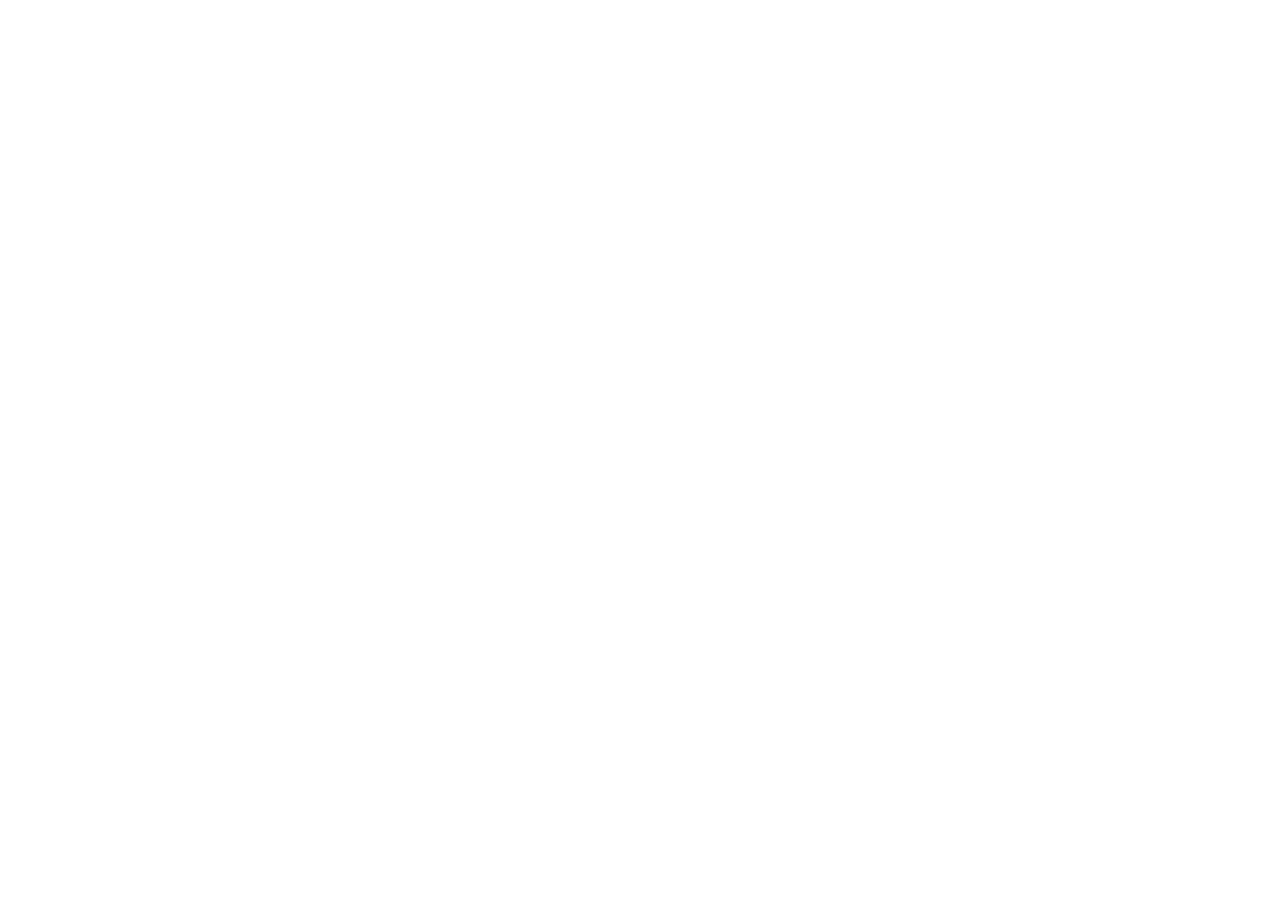
==== index.html @ a67eccd9 "Rename untitled.html to index.html" ====
<!DOCTYPE html>
<html lang="en">
<head>
  <meta charset="UTF-8">
  <meta name="viewport" content="width=device-width, initial-scale=1.0, maximum-scale=1.0, user-scalable=no">
  <title>Document</title>
  <style>
    #box{
      position: relative;
      width: 300px;
      margin: 0 auto;
    }

    #face{
      background-image: url("../素材/images/face.png");
      background-size: cover;
      width: 190px;
      height: 200px;
      position: absolute;
    }

    #eyeLeft{
    background-image: url("../素材/images/eyeleft.png");
    background-size: cover;
    width: 41px;
    height: 42px;
    position: absolute;
    top: 90px;
    left: 100px;
    margin-left: -46px;
    margin-top: -51px;
    }

    #eyeRight{
    background-image: url("../素材/images/eyeright.png");
    background-size: cover;
    width: 41px;
    height: 42px;
    position: absolute;
    top: 90px;
    left: 190px;
    margin-left: -58px;
    margin-top: -50px;
    }

    #glass{
    background-image: url("../素材/images/glass.png");
    background-size: cover;
    width: 200px;
    height: 168px;
    position: absolute;
    margin-top: 20px;
    margin-left: -7px;
    }
  </style>
</head>
<body>
  <div id="box">
	<div id="face"></div>
    <div id="glass"></div>
	<div id="eyeLeft"></div>
    <div id="eyeRight"></div>
    <div id="log"></div>
  </div>
<script>
var eyeLeftPosition = {
  start: [70, 78],
  end: [100, 110]
};

var eyeRightPosition = {
  start: [150, 78],
  end: [190, 110]
};

var eyeLeftCenterPosition = {
  x: (eyeLeftPosition.end[0] - eyeLeftPosition.start[0]) / 2 + eyeLeftPosition.start[0],
  y: (eyeLeftPosition.end[1] - eyeLeftPosition.start[1]) / 2 + eyeLeftPosition.start[1]
};

var eyeRightCenterPosition = {
  x: (eyeRightPosition.end[0] - eyeRightPosition.start[0]) / 2 + eyeRightPosition.start[0],
  y: (eyeRightPosition.end[1] - eyeRightPosition.start[1]) / 2 + eyeRightPosition.start[1]
};

var r = 20;

var eyeLeft = document.querySelector('#eyeLeft');
var eyeRight = document.querySelector('#eyeRight');

if (window.DeviceOrientationEvent) {

  window.addEventListener('deviceorientation', function (event) {

    let {alpha, beta, gamma} = event;

    eyeLeft.style.left = eyeLeftCenterPosition.x + gamma / 90 * r + 'px';
    eyeRight.style.left = eyeRightCenterPosition.x + gamma / 90 * r + 'px';
    eyeLeft.style.top = eyeRight.style.top 
                      = eyeLeftCenterPosition.y + beta / 180 * r + 'px';

    eyeRight.style.transform = eyeLeft.style.transform 
                         = eyeRight.style.WebkitTransform 
                         = eyeLeft.style.WebkitTransform 
                         = 'rotate(' + beta + 'deg)';
  }, false);
} else {
  document.querySelector('body').innerHTML = '浏览器不支持DeviceOrientationEvent';
}
</script>
</body>
</html>
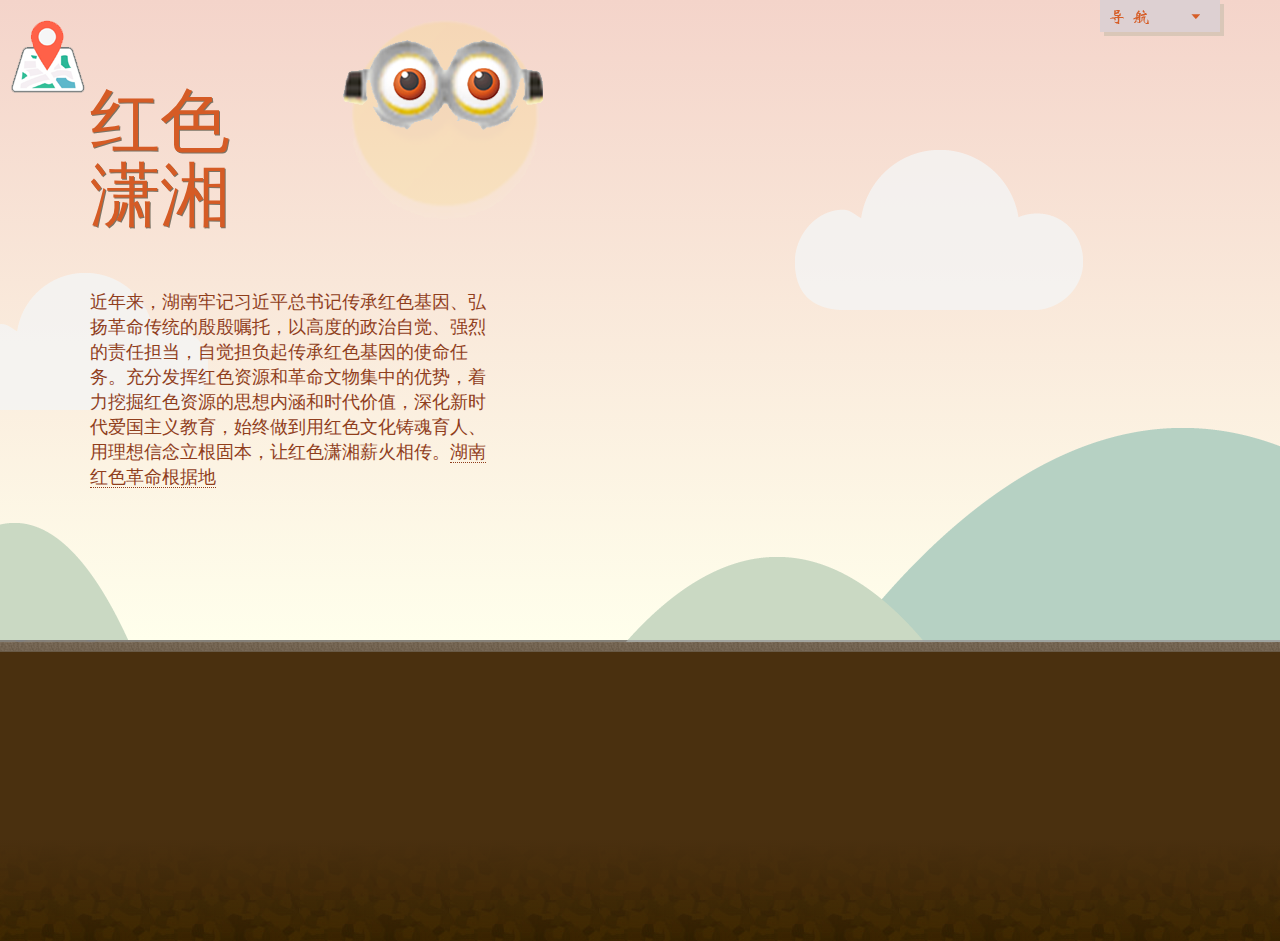
==== commit 8bfac13d: "Upload" ====
--- a/index.html
+++ b/index.html
@@ -1,112 +1,1279 @@
-<!DOCTYPE html>
-<html lang="en">
-<head>
-  <meta charset="UTF-8">
-  <meta name="viewport" content="width=device-width, initial-scale=1.0, maximum-scale=1.0, user-scalable=no">
-  <title>Document</title>
-  <style>
-    #box{
-      position: relative;
-      width: 300px;
-      margin: 0 auto;
-    }
-
-    #face{
-      background-image: url("../素材/images/face.png");
-      background-size: cover;
-      width: 190px;
-      height: 200px;
-      position: absolute;
-    }
-
-    #eyeLeft{
-    background-image: url("../素材/images/eyeleft.png");
-    background-size: cover;
-    width: 41px;
-    height: 42px;
-    position: absolute;
-    top: 90px;
-    left: 100px;
-    margin-left: -46px;
-    margin-top: -51px;
-    }
-
-    #eyeRight{
-    background-image: url("../素材/images/eyeright.png");
-    background-size: cover;
-    width: 41px;
-    height: 42px;
-    position: absolute;
-    top: 90px;
-    left: 190px;
-    margin-left: -58px;
-    margin-top: -50px;
-    }
-
-    #glass{
-    background-image: url("../素材/images/glass.png");
-    background-size: cover;
-    width: 200px;
-    height: 168px;
-    position: absolute;
-    margin-top: 20px;
-    margin-left: -7px;
-    }
-  </style>
-</head>
-<body>
-  <div id="box">
-	<div id="face"></div>
-    <div id="glass"></div>
-	<div id="eyeLeft"></div>
-    <div id="eyeRight"></div>
-    <div id="log"></div>
-  </div>
-<script>
-var eyeLeftPosition = {
-  start: [70, 78],
-  end: [100, 110]
-};
-
-var eyeRightPosition = {
-  start: [150, 78],
-  end: [190, 110]
-};
-
-var eyeLeftCenterPosition = {
-  x: (eyeLeftPosition.end[0] - eyeLeftPosition.start[0]) / 2 + eyeLeftPosition.start[0],
-  y: (eyeLeftPosition.end[1] - eyeLeftPosition.start[1]) / 2 + eyeLeftPosition.start[1]
-};
-
-var eyeRightCenterPosition = {
-  x: (eyeRightPosition.end[0] - eyeRightPosition.start[0]) / 2 + eyeRightPosition.start[0],
-  y: (eyeRightPosition.end[1] - eyeRightPosition.start[1]) / 2 + eyeRightPosition.start[1]
-};
-
-var r = 20;
-
-var eyeLeft = document.querySelector('#eyeLeft');
-var eyeRight = document.querySelector('#eyeRight');
-
-if (window.DeviceOrientationEvent) {
-
-  window.addEventListener('deviceorientation', function (event) {
-
-    let {alpha, beta, gamma} = event;
-
-    eyeLeft.style.left = eyeLeftCenterPosition.x + gamma / 90 * r + 'px';
-    eyeRight.style.left = eyeRightCenterPosition.x + gamma / 90 * r + 'px';
-    eyeLeft.style.top = eyeRight.style.top 
-                      = eyeLeftCenterPosition.y + beta / 180 * r + 'px';
-
-    eyeRight.style.transform = eyeLeft.style.transform 
-                         = eyeRight.style.WebkitTransform 
-                         = eyeLeft.style.WebkitTransform 
-                         = 'rotate(' + beta + 'deg)';
-  }, false);
-} else {
-  document.querySelector('body').innerHTML = '浏览器不支持DeviceOrientationEvent';
-}
-</script>
-</body>
-</html>
+<!DOCTYPE html>
+<!--[if lt IE 7]><html lang="en" class="ie6 ie" xmlns="http://www.w3.org/1999/xhtml"><![endif]--> 
+<!--[if IE 7]>   <html lang="en" class="ie7 ie" xmlns="http://www.w3.org/1999/xhtml"><![endif]--> 
+<!--[if IE 8]>   <html lang="en" class="ie8 ie" xmlns="http://www.w3.org/1999/xhtml"><![endif]--> 
+<!--[if IE 9]>   <html lang="en" class="ie9 ie" xmlns="http://www.w3.org/1999/xhtml"><![endif]-->
+<html lang="en">
+
+<!-- //////////////////////////////////////////////////////////////////////////////////////////////////// -->
+
+<!-- ********** BEGIN - HEAD **************************************************************************** -->
+
+<!-- //////////////////////////////////////////////////////////////////////////////////////////////////// -->
+
+<head>
+<meta charset="utf-8" />
+
+<!-- ////////////////////////////////////////////////// -->
+
+<!-- ********** BEGIN - GLOBALS *********************** -->
+
+<!-- ////////////////////////////////////////////////// -->
+
+<!--
+ 
+     http://www.hyperakt.com
+               
+-->
+
+<!-- ////////////////////////////////////////////////// -->
+
+<!-- ********** END - GLOBALS ************************* -->
+
+<!-- ////////////////////////////////////////////////// -->
+
+<!-- ////////////////////////////////////////////////// -->
+
+<!-- ********** BEGIN - META/LINKS ******************** -->
+
+<!-- ////////////////////////////////////////////////// -->
+
+<title>魅力潇湘行</title>
+<meta name="Author" content="Collaborative Fund" />
+<meta name="viewport" content="width=device-width,inital-scale=1.0，height=device-height"/>
+<meta name="description" content="Car sharing is on the rise! Explore this why access is better than ownership." />
+<meta name="keywords" content="car sharing, collaborative consumption, zipcar, igo cars, citycarshare, social, sustainable, transportation, community, car ownership" />
+	 
+<meta property="og:title" content="The Future of Car Sharing" />
+<meta property="og:site_name" content="car sharing, collaborative consumption, zipcar, igo cars, citycarshare, social, sustainable, transportation, community, car ownership" />
+<meta property="og:description" content="Car sharing is on the rise! Explore this why access is better than ownership." />
+<meta property="og:url" content="http://futureofcarsharing.com/" />
+<meta property="og:type" content="website" />
+<meta property="og:image" content="/_media/images/id/facebook.jpg" />
+
+<!-- /// BEGIN - ICON/RSS /// -->
+
+<link rel="icon" type="image/x-icon" href="/_media/images/id/favicon.ico" />
+<link rel="shortcut icon" type="image/x-icon" href="/_media/images/id/favicon.ico" />
+<link rel="apple-touch-icon" href="/_media/images/id/apple-touch-icon-iphone.png" />
+<link rel="apple-touch-icon" sizes="72x72" href="/_media/images/id/apple-touch-icon-ipad.png" />
+<link rel="apple-touch-icon" sizes="114x114" href="/_media/images/id/apple-touch-icon-iphone4.png" />
+
+<!-- /// END - ICON/RSS /// -->
+
+<!-- /// BEGIN - CSS /// -->
+
+<link rel="stylesheet" type="text/css" href="../Css/reset.css" /> 
+<link rel="stylesheet" type="text/css" href="../Css/main.css"/>
+<link rel="stylesheet" type="text/css" href="../Css/flag-rollvers.css" />
+<link rel="stylesheet" type="text/css" href="../Css/share-draw.css" />
+<link rel="stylesheet" type="text/css" href="../Css/modal.css" />
+	
+
+<!-- /// END - CSS /// -->
+
+<!-- /// BEGIN - JS /// -->
+
+<script type="text/javascript" src="../Js/tsf1lzw.js"></script>
+<script type="text/javascript">try{Typekit.load();}catch(e){}</script>
+<script type="text/javascript" src="../Js/modernizr-2.0.4.js"></script>
+<script type="text/javascript" src="../Js/jquery.min.js"></script>
+<script type="text/javascript" src="../Js/jquery-animate-css-rotate-scale.js"></script>
+<script type="text/javascript" src="../Js/jquery-css-transform.js"></script>
+<script type="text/javascript" src="../Js/jquery.timers-1.1.2.js"></script>
+<script type="text/javascript" src="../Js/animations.js"></script>
+<script type="text/javascript" src="../Js/flag-rollovers.js"></script>
+<script type="text/javascript" src="../Js/share-draw.js"></script>
+<script type="text/javascript" src="../Js/share-fade.js"></script>
+<script type="text/javascript" src="../Js/modal.js"></script>
+<!-- /// END - JS /// -->
+
+<!-- ////////////////////////////////////////////////// -->
+
+<!-- ********** END - META/LINKS ********************** -->
+
+<!-- ////////////////////////////////////////////////// -->
+
+<!-- ////////////////////////////////////////////////// -->
+
+<!-- ********** BEGIN - FUNCTIONS ********************* -->
+
+<!-- ////////////////////////////////////////////////// -->
+
+<!-- /// BEGIN - PRELOAD  /// -->
+
+<script type="text/javascript">
+$(document).ready(function() {	
+    $('#loading-wrapper').show();
+    $('#wrapper').hide();
+	onload = function() {		
+        $('#loading-wrapper').hide();
+        $('#wrapper').fadeIn(800);
+    }
+});
+</script>
+
+<!-- /// END - PRELOAD  /// -->
+
+<!-- /// BEGIN - GOOGLE + BTN / ANALYTICS /// -->
+
+
+<!-- /// END - GOOGLE + BTN / ANALYTICS /// -->
+
+<!-- /// BEGIN - TWITTER SHARE BTN  /// -->
+
+<!--<script type="text/javascript" src="//platform.twitter.com/widgets.js"></script>-->
+
+<!-- /// END - TWITTER SHARE BTN  /// -->
+
+<!-- ////////////////////////////////////////////////// -->
+
+<!-- ********** END - FUNCTIONS *********************** -->
+
+<!-- ////////////////////////////////////////////////// --> 
+
+</head>
+
+<!-- //////////////////////////////////////////////////////////////////////////////////////////////////// -->
+
+<!-- ********** END - HEAD ****************************************************************************** -->
+
+<!-- //////////////////////////////////////////////////////////////////////////////////////////////////// -->
+
+<!-- //////////////////////////////////////////////////////////////////////////////////////////////////// -->
+
+<!-- ********** BEGIN - BODY **************************************************************************** -->
+
+<!-- //////////////////////////////////////////////////////////////////////////////////////////////////// -->
+
+<body>
+
+<!-- ////////////////////////////////////////////////// -->
+
+<!-- ********** BEGIN - PRELOADER ********************* -->
+
+<!-- ////////////////////////////////////////////////// -->
+
+<div id="loading-wrapper">
+    <div id="loading">&nbsp;</div>
+</div>
+
+<!-- ////////////////////////////////////////////////// -->
+
+<!-- ********** END - PRELOADER *********************** -->
+
+<!-- ////////////////////////////////////////////////// -->
+
+<!-- ////////////////////////////////////////////////// -->
+
+<!-- ********** BEGIN - MODALS ************************ -->
+
+<!-- ////////////////////////////////////////////////// -->
+
+<div class="onionskin"></div>
+
+<!-- /// BEGIN - ONE MODAL /// -->
+<div class="modal" style="width:640px;" id="one_modal">
+    <div class="close_modal"></div>
+    <h1><!--King Kong Volkswagen Commercial animated by David Allen--></h1>
+    <div class="video-border">
+        <object style="height: 370px; width: 630px"><param name="movie" value="http://www.youtube.com/v/ClCad9F8U3U?version=3&showinfo=0&rel=1"><param name="allowFullScreen" value="true"><param name="allowScriptAccess" value="always"><!--<embed src="http://www.youtube.com/v/ClCad9F8U3U?version=3&showinfo=0&rel=1" type="application/x-shockwave-flash" allowfullscreen="true" allowScriptAccess="always" width="630" height="370">--></object>
+    </div>             
+</div> 
+<!-- /// END - ONE MODAL /// -->
+
+<!-- /// BEGIN - TWO MODAL /// -->
+<div class="modal" style="width:640px;" id="two_modal">
+    <div class="close_modal"></div>
+    <h1><!--Lightning McQueen vs For The Birds--></h1>
+    <div class="video-border">
+        <object style="height: 390px; width: 640px"><param name="movie" value="http://www.youtube.com/v/T_4elN_DX7I?version=3&showinfo=0&rel=1"><param name="allowFullScreen" value="true"><param name="allowScriptAccess" value="always"><!--<embed src="http://www.youtube.com/v/ClCad9F8U3U?version=3&showinfo=0&rel=1" type="application/x-shockwave-flash" allowfullscreen="true" allowScriptAccess="always" width="630" height="370">--></object>
+    </div>             
+</div> 
+<!-- /// END - TWO MODAL /// -->
+
+<!-- /// BEGIN - THREE MODAL /// -->
+<div class="modal" style="width:640px;" id="three_modal">
+    <div class="close_modal"></div>
+    <h1><!--Kangaroo Invades A Race Track--></h1>
+    <div class="video-border">
+        <object style="height: 390px; width: 630px"><param name="movie" value="http://www.youtube.com/v/nsBL51yj7ys?version=3&showinfo=0&rel=1"><param name="allowFullScreen" value="true"><param name="allowScriptAccess" value="always"><!--<embed src="http://www.youtube.com/v/ClCad9F8U3U?version=3&showinfo=0&rel=1" type="application/x-shockwave-flash" allowfullscreen="true" allowScriptAccess="always" width="630" height="370">--></object>   
+    </div>             
+</div> 
+<!-- /// END - THREE MODAL /// --> 
+
+<!-- /// BEGIN - FOUR MODAL /// -->
+<div class="modal" style="width:640px;" id="four_modal">
+    <div class="close_modal"></div>
+    <h1><!--The Best Surfing Cars in California--></h1>
+    <div class="video-border">
+        <object style="height: 390px; width: 630px"><param name="movie" value="http://www.youtube.com/v/eshSIiUjCjE?version=3&showinfo=0&rel=1"><param name="allowFullScreen" value="true"><param name="allowScriptAccess" value="always"><!--<embed src="http://www.youtube.com/v/ClCad9F8U3U?version=3&showinfo=0&rel=1" type="application/x-shockwave-flash" allowfullscreen="true" allowScriptAccess="always" width="630" height="370">--></object>   
+    </div>             
+</div> 
+<!-- /// END - FOUR MODAL /// --> 
+
+<!-- ////////////////////////////////////////////////// -->
+
+<!-- ********** END - MODALS ************************ -->
+
+<!-- ////////////////////////////////////////////////// -->
+
+<!-- ////////////////////////////////////////////////// -->
+
+<!-- ********** BEGIN - WRAPPER *********************** -->
+
+<!-- ////////////////////////////////////////////////// -->
+
+<div id="wrapper" class="content-style">
+    <!-- /// BEGIN - TOP /// -->
+    <div id="top-panel">
+        <!-- /// SHARE BTNS /// -->
+        <div id="share-btns">
+            <!-- /// SHARE TAB /// -->
+            <ul id="share_points">
+                <li id="share_point_1"></li>
+            </ul>              
+            <!-- /// SHARE DRAW /// -->                        
+            <ul id="share_data">             
+                <li id="share_data_1">
+                    <div class="btn-wrapper">
+                        <div class="g-plusone" data-size="medium" data-width="120" data-href="http://futureofcarsharing.com/"></div>
+                    </div>
+                    <div class="btn-wrapper-center">
+                        <iframe src="//www.facebook.com/plugins/like.php?href=http%3A%2F%2Ffutureofcarsharing.com%2F&amp;send=false&amp;layout=button_count&amp;width=80&amp;show_faces=false&amp;action=like&amp;colorscheme=light&amp;font&amp;height=21" scrolling="no" frameborder="1" style="border:none; overflow:hidden; width:80px; height:21px;" allowTransparency="true"></iframe>
+                    </div>
+                    <div class="btn-wrapper">
+                        <a href="../素材/插件/html5-canvas-china-map/3D.html" class="twitter-share-button" data-text="Here's why #carsharing is the way forward. #infographic #collcons by @hyperakt &amp; @collabfund -" data-count="horizontal" data-related="hyperakt:Let's Inform &amp; Inspire">地图</a>
+                    </div>               
+                </li>
+            </ul>
+        </div> 
+        <!-- /// TEXT BLOCKS /// -->  
+        <div id="text-block-1">
+            <h1>红色<br />潇湘</h1>
+        </div>
+        <div id="text-block-2">
+            <p>近年来，湖南牢记习近平总书记传承红色基因、弘扬革命传统的殷殷嘱托，以高度的政治自觉、强烈的责任担当，自觉担负起传承红色基因的使命任务。充分发挥红色资源和革命文物集中的优势，着力挖掘红色资源的思想内涵和时代价值，深化新时代爱国主义教育，始终做到用红色文化铸魂育人、用理想信念立根固本，让红色潇湘薪火相传。<a href="../Link/红色基地.html" id="collaborative-consumption-link" target="_blank">湖南红色革命根据地</a> </p>
+        </div>
+        <div id="text-block-3">
+            <h2>2019,全省红色旅游区<br /><span style="padding-left:40px;">接待旅客人数多达</span></h2>
+        </div>
+        <div id="text-block-4">
+            <h3>1.4亿人次</h3>
+        </div>
+        <div id="text-block-5">
+            <p style="color:#60808C;">(带动红色旅游直接就业25万人，间接就业80万人。)</p>            
+        </div>
+        <div id="text-block-6" style="text-align:center;">
+            <h2>每逢<br />节假日</h2>
+        </div>
+        <div id="text-block-7" style="text-align:center;">
+            <h3 style="font-size:80px;">千万</h3>
+        </div>
+        <div id="text-block-8" style="text-align:center;">
+            <h2>车辆行驶<br />在湖南高速</h2>
+        </div>
+        <div id="text-block-9" style="text-align:center;">
+            <h2>红色旅游增加收入同比上升</h2>
+        </div>
+        <div id="text-block-10" style="text-align:center;">
+            <h3 style="font-size:80px;">16.74%</h3>
+        </div>
+        <div id="text-block-11" style="text-align:center;">
+            <h2>较2020年相比</h2>
+        </div> 
+        <!-- /// SOURCE BLOCKS UPPER /// 
+        <div id="sources-block-1" class="sources-text">
+            <p>Source: <a class="sourceOne-link">湖南 &amp; 湖南</a></p>            
+        </div> 
+        <div id="sources-block-3" class="sources-text">
+            <p>Source: <a class="sourceThree-link">湖南</a></p>            
+        </div>
+        <div id="sources-block-4" class="sources-text">
+            <p>Source: <a class="sourceFour-link">湖南</a></p>            
+        </div>  
+        <div id="sources-block-5" class="sources-text">
+            <p>Source: <a class="sourceFive-link">湖南</a></p>            
+        </div> 
+        <div id="sources-block-7" class="sources-text">
+            <p>Source: <a class="sourceSeven-link">湖南</a></p>            
+        </div>
+        <div id="sources-block-9" class="sources-text">
+            <p>Source: <a class="sourceNine-link">湖南 &amp; 红色</a></p>            
+        </div>->      
+        <!-- /// CLOUDS /// -->
+        <div id="cloud-1"></div>
+        <div id="cloud-2" class="cloud-animation-2"></div>
+        <div id="cloud-3" class="cloud-animation-3"></div> 
+        <div id="cloud-4" class="cloud-animation-4"></div>
+        <div id="cloud-5" class="cloud-animation-5"></div>
+        <div id="cloud-6" class="cloud-animation-4"></div>
+        <div id="cloud-7" class="cloud-animation-2"></div>
+        <div id="cloud-8" class="cloud-animation-5"></div>
+        <div id="cloud-9" class="cloud-animation-6"></div>
+        <div id="cloud-10" class="cloud-animation-6"></div>
+        <div id="cloud-11"></div>
+        <div id="cloud-11-text">
+            <h1>悬停在<br />红旗上</h1>
+            <p>看看潇湘其他地区的选择</p>
+        </div>
+        <div id="cloud-arrow-1"></div>
+        <div id="cloud-arrow-2"></div>
+        <div id="cloud-arrow-3"></div>
+        <div id="cloud-12" class="cloud-animation-2"></div> 
+        <div id="cloud-13" class="cloud-animation-5"></div> 
+        <div id="cloud-14" class="cloud-animation-2"></div>
+        <div id="cloud-15" class="cloud-animation-5"></div> 
+        <div id="cloud-16" class="cloud-animation-2"></div>
+        <div id="cloud-17" class="cloud-animation-4"></div>
+        <div id="cloud-18" class="cloud-animation-5"></div>
+        <div id="cloud-19" class="cloud-animation-2"></div>
+        <div id="cloud-20" class="cloud-animation-4"></div> 
+        <div id="cloud-21" class="cloud-animation-2"></div> 
+        <div id="cloud-22" class="cloud-animation-4"></div> 
+        <div id="cloud-23" class="cloud-animation-2"></div>
+        <div id="cloud-24" class="cloud-animation-5"></div>        
+        <div id="cloud-25" class="cloud-animation-4"></div>
+        <div id="cloud-26" class="cloud-animation-5"></div>
+        <div id="cloud-27" class="cloud-animation-2"></div>
+        <div id="cloud-28" class="cloud-animation-4"></div>
+        <!-- /// HILLS /// -->    
+        <div id="hill-1"></div>
+        <div id="hill-2" class="hill-animation-2"></div>
+        <div id="hill-3" class="hill-animation-1"></div>
+        <div id="hill-4" class="hill-animation-3"></div>
+        <div id="hill-5" class="hill-animation-4"></div>
+        <!-- /// HILLS CONTENT /// -->
+        <div id="hill-2-content">
+            <div id="hill-2-content-tcol">
+                <h1>伟人故里</h1>
+            </div>
+            <div id="hill-2-content-mcol">
+                <p>通过追寻伟人故里，沿着老一辈革命家成长的足迹前进，不断提高广大游客的文化素质和思想道德修养，传承红色精神。</p>
+            </div>
+            <div id="hill-2-content-bcol">
+                <div class="hill-logos">
+                    <div class="hill-logos-logo">
+                        <a href="../Link/毛泽东.html" class="relayrides-link" target="_blank"><img src="../素材/picture/毛泽东_1.png" alt="毛泽东" /></a>
+                    </div>
+                    <div class="hill-logos-header">
+                        <h2>毛泽东</h2>
+                    </div>
+                </div>
+                <div class="hill-logos">
+                    <div class="hill-logos-logo">
+                        <a href="../Link/彭德怀.html" class="whipcar-link" target="_blank"><img src="../素材/picture/彭德怀_1.png" alt="彭德怀" /></a>
+                    </div>
+                    <div class="hill-logos-header">
+                        <h2>彭德怀</h2>
+                    </div>
+                </div>
+                <div class="hill-logos">
+                    <div class="hill-logos-logo">
+                        <a href="../Link/曾国藩.html" class="wheelz-link" target="_blank"><img src="../素材/picture/曾国藩_1.png" alt="曾国藩" /></a>
+                    </div>
+                    <div class="hill-logos-header">
+                        <h2>曾国藩</h2>
+                    </div>
+                </div>
+                <div class="hill-logos">
+                    <div class="hill-logos-logo">
+                        <a href="../Link/刘少奇.html" class="getaround-link" target="_blank"><img src="../素材/picture/刘少奇_1.png" alt="刘少奇" /></a>
+                    </div>
+                    <div class="hill-logos-header">
+                        <h2>刘少奇</h2>
+                    </div>
+                </div>
+                <div class="clearfix"></div>
+            </div>
+        </div>       
+        <div id="hill-3-content">
+            <div id="hill-3-content-tcol">
+                <h1>革命圣地</h1>
+            </div>
+            <div id="hill-3-content-mcol">
+                <p>芳华百年。中国共产党人“指点江山，激扬文字”，三湘四水始终响彻着感天动地的英雄壮歌。.</p>
+            </div>
+            <div id="hill-3-content-mcol-2">
+                <div id="hill-3-content-mcol-2-lcol">
+                    <h3>革命纪念地</h3>
+                    <hr />
+                    <div class="hill-logos">
+                        <div class="hill-logos-logo">
+                            <a href="../Link/省博物馆.html" class="bmw-link" target="_blank"><img src="../素材/picture/省博物馆.png" alt="红色" /></a>
+                        </div>
+                        <div class="hill-logos-header">
+                            <h2>省博物馆</h2>
+                        </div>
+                    </div>
+                    <div class="hill-logos">
+                        <div class="hill-logos-logo">
+                            <a href="../Link/毛泽东故居.html" class="peugeot-link" target="_blank"><img src="../素材/picture/毛泽东故居.png" alt="红色" /></a>
+                        </div>
+                        <div class="hill-logos-header">
+                            <h2>毛泽东故居</h2>
+                        </div>
+                    </div>
+                    <div class="hill-logos">
+                        <div class="hill-logos-logo">
+                            <a href="../Link/刘少奇故居.html" class="daimler-link" target="_blank"><img src="../素材/picture/刘少奇故居.png" alt="红色" /></a>
+                        </div>
+                        <div class="hill-logos-header">
+                            <h2>刘少奇故居</h2>
+                        </div>
+                    </div>
+                </div>
+                <div id="hill-3-content-mcol-2-rcol">
+                    <h3>红色教育基地</h3>
+                    <hr />
+                    <div class="hill-logos">
+                        <div class="hill-logos-logo">
+                            <a href="../Link/雷锋纪念馆.html" class="hertz-link" target="_blank"><img src="../素材/picture/雷锋纪念馆.png" alt="红色" /></a>
+                        </div>
+                        <div class="hill-logos-header">
+                            <h2>雷锋纪念馆</h2>
+                        </div>
+                    </div>
+                    <div class="hill-logos">
+                        <div class="hill-logos-logo">
+							<a href="../Link/杨开慧故居.html" class="wecar-link" target="_blank"><img src="../素材/picture/杨开慧纪念馆.png" alt="红色" /></a>
+
+                        </div>
+                        <div class="hill-logos-header">
+                            <h2>杨开慧故居</h2>
+                        </div>
+                    </div>
+                </div>
+                <div class="clearfix"></div>
+            </div>
+            <div id="hill-3-content-bcol">
+                <h3>红色旅游景点</h3>
+                <hr />
+                <div class="hill-logos">
+                    <div class="hill-logos-logo">
+                        <a href="../Link/岳麓山.html" class="zipcar-link" target="_blank"><img src="../素材/picture/岳麓山.png" alt="红色" /></a>
+                    </div>
+                    <div class="hill-logos-header">
+                        <h2>岳麓山</h2>
+                    </div>
+                </div>
+                <div class="hill-logos">
+                    <div class="hill-logos-logo">
+                        <a href="../Link/橘子洲.html" class="stattauto-link" target="_blank"><img src="../素材/picture/橘子洲.png" alt="红色" /></a>
+                    </div>
+                    <div class="hill-logos-header">
+                        <h2>橘子洲</h2>
+                    </div>
+                </div>
+                <div class="hill-logos">
+                    <div class="hill-logos-logo">
+                        <a href="../Link/日出韶山.html" class="goget-link" target="_blank"><img src="../素材/picture/韶山1.png" alt="红色" /></a>
+                    </div>
+                    <div class="hill-logos-header">
+                        <h2>日出韶山</h2>
+                    </div>
+                </div>
+                <div class="clearfix"></div>
+            </div>
+        </div>
+        <div id="hill-4-content">
+            <div id="hill-4-content-tcol">
+                <h1>潇湘文化</h1>
+            </div>
+            <div id="hill-4-content-mcol">
+                <p>繁荣发展的文化产业不但为经济转型发展提供了新动能，更为中华文化软实力提升、文化自信增强奠定基础。文化事业的深度融合中，湖南正铺展开新时代的全新画卷。</p>
+            </div>
+            <div id="hill-4-content-bcol">
+                <div class="hill-logos">
+                    <div class="hill-logos-logo">
+                        <a href="../Link/经济.html" class="citycarshare-link" target="_blank"><img src="../素材/picture/经济.png" alt="经济" /></a>
+                    </div>
+                    <div class="hill-logos-header">
+                        <h2>经济</h2>
+                    </div>
+                </div>
+                <div class="hill-logos">
+                    <div class="hill-logos-logo">
+                        <a href="../Link/产业.html" class="phillycarshare-link" target="_blank"><img src="../素材/picture/产业.png" alt="产业" /></a>
+                    </div>
+                    <div class="hill-logos-header">
+                        <h2>产业</h2>
+                    </div>
+                </div>
+                <div class="hill-logos">
+                    <div class="hill-logos-logo">
+                        <a href="../Link/文化.html" class="igochicago-link" target="_blank"><img src="../素材/picture/文化.png" alt="文化" /></a>
+                    </div>
+                    <div class="hill-logos-header">
+                        <h2>文化</h2>
+                    </div>
+                </div>
+                <div class="clearfix"></div>
+            </div>
+        </div>
+        <div id="hill-6"></div>
+        <div id="hill-7"></div>
+        <div id="hill-8"></div>
+        <div id="hill-9"></div>
+        <div id="hill-10"></div>
+        <div id="hill-11"></div>
+        <div id="hill-12"></div>
+        <div id="hill-13"></div>
+        <div id="hill-14"></div>
+        <div id="hill-15"></div>
+        <div id="hill-16"></div>
+        <div id="hill-17"></div>
+        <div id="hill-18"></div>
+        <div id="hill-19"></div>
+        <div id="hill-20"></div>
+        <div id="hill-21"></div>
+        <div id="hill-22"></div>
+        <div id="hill-24"></div>
+        <div id="hill-23"></div>
+        <!-- /// SIGNS /// --> 
+        <div id="sign-p2p"></div>
+        <div id="sign-b2c"></div>
+        <div id="sign-nfp"></div>
+        <!-- /// PILE /// -->
+        <div id="pile"></div>
+        <!-- /// UNITED STATES BOX /// -->
+        <div id="united-states-box">
+             <div id="united-states-box-top">
+                 <h1>长沙</h1>
+                 <p>连续12年获评“中国最具幸福感城市”，荣获国家级科技奖21项，市场主体突破100万户……<br /></p>
+             </div>
+             <div id="united-states-box-bottom">
+                 <p>受欢迎的原因:</p>
+                 <div id="united-states-box-bottom-lcol" class="left">
+                     <div class="united-states-box-icon-b2c"><a href="../Link/长沙.html" class="zipcar-link" target="_blank">省会城市</a></div>
+                     <div class="united-states-box-icon-nfp"><a href="../Link/长沙.html" class="citycarshare-link" target="_blank">潇湘文化的核心</a></div>
+                     <div class="united-states-box-icon-p2p"><a href="../Link/长沙.html" class="getaround-link" target="_blank">科学的发展格局</a></div>
+                 </div>
+                 <div id="united-states-box-bottom-rcol" class="left">
+                     <div class="united-states-box-icon-b2c"><a href="../Link/长沙.html" class="mint-link" target="_blank">产业布局</a></div>
+                     <div class="united-states-box-icon-nfp"><a href="../Link/长沙.html" class="igochicago-link" target="_blank">网红城市</a></div>
+                     <div class="united-states-box-icon-p2p"><a href="../Link/长沙.html" class="relayrides-link" target="_blank">慢节奏</a></div>
+                 </div>
+                 <div class="clearfix"></div>
+             </div>
+        </div>
+        <!-- /// GERMANY BOX /// -->
+        <div id="germany-box">
+             <div id="germany-box-top">
+                 <h1>张家界市</h1>
+                 <p>国家首批5A级景区，国家森林城市，世界地质公园，地球宝贵遗产。</p>
+             </div>
+             <div id="germany-box-bottom">
+                 <p>受欢迎的原因:</p>
+                 <div id="germany-box-bottom-lcol" class="left">
+                     <div class="germany-box-icon-b2c"><a href="../Link/张家界.html" class="stattauto-link" target="_blank">旅游资源</a></div>
+                     <div class="germany-box-icon-b2c"><a href="../Link/张家界.html" class="drivenow-link" target="_blank">森林资源</a></div>
+                     <div class="germany-box-icon-b2c"><a href="../Link/张家界.html" class="car2go-link" target="_blank">经济繁荣</a></div>
+                 </div>
+                 <div id="germany-box-bottom-rcol" class="left">
+                     <div class="germany-box-icon-b2c"><a href="../Link/张家界.html" class="cambiocar-link" target="_blank">发展多元化</a></div>
+                     <div class="germany-box-icon-p2p"><a href="../Link/张家界.html" class="autonetzer-link" target="_blank">热情好客</a></div>
+                     <div class="germany-box-icon-p2p"><a href="../Link/张家界.html" class="tamyca-link" target="_blank">地理位置优越</a></div>
+                 </div>
+                 <div class="clearfix"></div>
+             </div>
+        </div>
+        <!-- /// JAPAN BOX /// -->
+        <div id="japan-box">
+             <div id="japan-box-top">
+                 <h1>岳阳</h1>
+                 <p>岳阳发展为坐拥大江大湖风光、享有通江达海区位优势的山水名城、全省第二大工业经济强市、“中国经济百强城市”。</p>
+             </div>
+             <div id="japan-box-bottom">
+                 <p>受欢迎的原因：</p>
+                 <div id="japan-box-bottom-lcol" class="left">
+                     <div class="japan-box-icon-b2c"><a href="../Link/岳阳.html" class="orixauto-link" target="_blank">岳阳楼</a></div>
+                     <div class="japan-box-icon-b2c"><a href="../Link/岳阳.html" class="timeplus-link" target="_blank">任弼时纪念馆</a></div>
+                     <div class="japan-box-icon-p2p"><a href="../Link/岳阳.html" class="cafore-link" target="_blank">特色美食</a></div>
+                 </div>
+                 <div id="japan-box-bottom-rcol" class="left">
+                 </div>
+                 <div class="clearfix"></div>
+             </div>
+        </div>
+        <!-- /// FLAGS /// -->
+        <div id="flag-1"></div>
+        <div id="flag-2"></div>
+        <div id="flag-2-text">
+            <h1>衡阳</h1>
+        </div>
+        <div id="flag-costa-rica"></div>
+        <div id="flag-costa-rica-text">
+            <h1>湘潭</h1>
+        </div>
+        <div id="flag-brazil"></div>
+        <div id="flag-brazil-text">
+            <h1>邵阳</h1>
+        </div>
+        <div id="flag-ireland"></div>
+        <div id="flag-ireland-text">
+            <h1>芷江</h1>
+        </div>
+        <div id="flag-uk"></div>
+        <div id="flag-uk-text">
+            <h1>湘潭市<br />韶山市</h1>
+        </div>
+        <div id="flag-france"></div>
+        <div id="flag-france-text">
+            <h1>怀化</h1>
+        </div>
+        <div id="flag-belgium"></div>
+        <div id="flag-belgium-text">
+            <h1>株洲</h1>
+        </div>        
+        <div id="flag-netherlands"></div>
+        <div id="flag-netherlands-text">
+            <h1>武陵山</h1>
+        </div>
+        <div id="flag-denmark"></div>
+        <div id="flag-denmark-text">
+            <h1>永顺县</h1>
+        </div> 
+        <div id="flag-switzerland"></div>
+        <div id="flag-switzerland-text">
+            <h1>吉首</h1>
+        </div> 
+        <div id="flag-sweden"></div>
+        <div id="flag-sweden-text">
+            <h1>娄底</h1>
+        </div> 
+        <div id="flag-austria"></div>
+        <div id="flag-austria-text">
+            <h1>永州</h1>
+        </div> 
+        <div id="flag-singapore"></div>
+        <div id="flag-singapore-text">
+            <h1>益阳</h1>
+        </div>
+        <div id="flag-australia"></div>
+        <div id="flag-australia-text">
+            <h1>郴州</h1>
+        </div>
+        <div id="flag-newzealand"></div>
+        <div id="flag-newzealand-text">
+            <h1>常德</h1>
+        </div>
+        <div id="flag-germany"></div>
+        <div id="flag-japan"></div>
+        <div id="flag-collab-fund"></div>
+        <div id="flag-hyperakt"></div>
+        <div id="flag-startup-america"></div>       
+        <!-- /// DOTS /// -->
+        <ul id="flags_points">
+            <li id="flags_point_1"></li>
+            <li id="flags_point_2"></li>
+            <li id="flags_point_3"></li>
+            <li id="flags_point_4"></li>
+            <li id="flags_point_5"></li>
+            <li id="flags_point_6"></li>
+            <li id="flags_point_7"></li>
+            <li id="flags_point_8"></li>
+            <li id="flags_point_9"></li>
+            <li id="flags_point_10"></li>
+            <li id="flags_point_11"></li>
+            <li id="flags_point_12"></li>
+            <li id="flags_point_13"></li>
+            <li id="flags_point_14"></li>
+            <li id="flags_point_15"></li>
+        </ul>
+        <!-- /// BUBBLES /// -->      
+        <!-- /// ALL IMAGES ARE 190px x 100px /// -->                         
+        <ul id="flags_data">
+            <!-- /// CANADA /// -->  
+            <li id="flags_data_1">
+                <div id="flags_data_top">
+                     <h1>衡阳</h1>
+                </div>
+                <div id="flags_data_bottom">
+                    <p>受欢迎的原因：</p>
+                    <div id="flags_data_content">
+                        <div class="box-icon-b2c"><a href="../Link/衡阳.html" class="communauto-link" target="_blank">历史文化</a></div>
+                        <div class="box-icon-b2c"><a href="../Link/衡阳.html" class="autoshare-link" target="_blank">核心城市</a></div>
+                        <div class="box-icon-nfp"><a href="../Link/衡阳.html" class="modo-link" target="_blank">建通方便</a></div>
+                    </div>
+                </div>
+            </li>
+            <!-- /// COSTA RICA /// -->  
+            <li id="flags_data_2">
+                <div class="flags_data_top">
+                     <h1 style="color:#005E97;">湘潭</h1>
+                </div>
+                <div class="flags_data_bottom">
+                    <p>受欢迎的原因：</p>
+                    <div class="flags_data_content">
+                        <div class="box-icon-b2c"><a href="../Link/衡阳.html" class="sigocar-link" target="_blank">槟榔文化</a></div>
+                    </div>
+                </div>
+            </li>
+            <!-- /// BRAZIL /// -->  
+            <li id="flags_data_3">
+                <div class="flags_data_top">
+                     <h1 style="color:#5EA14B;">邵阳</h1>
+                </div>
+                <div class="flags_data_bottom">
+                    <p>受欢迎的原因：</p>
+                    <div class="flags_data_content">
+                        <div class="box-icon-b2c"><a href="../Link/邵阳.html" class="zazcar-link" target="_blank">历史悠久，名传潇湘</a></div>
+                    </div>
+                </div>
+            </li>
+            <!-- /// IRELAND /// -->  
+            <li id="flags_data_4">
+                <div class="flags_data_top">
+                     <h1 style="color:#F29B1B;">芷江</h1>
+                </div>
+                <div class="flags_data_bottom">
+                    <p>受欢迎的原因:</p>
+                    <div class="flags_data_content">
+                        <div class="box-icon-b2c"><a href="../Link/芷江.html" class="gocar-link" target="_blank">旅游资源</a></div>
+                    </div>
+                </div>
+            </li>
+            <!-- /// UK /// --> 
+            <li id="flags_data_5">
+                <div class="flags_data_top">
+                     <h1 style="color:#005E97;">韶山</h1>
+                </div>
+                <div class="flags_data_bottom">
+                    <p>受欢迎的原因:</p>
+                    <div class="flags_data_content">
+                        <div class="box-icon-b2c"><a href="../Link/韶山.html" class="citycar-link" target="_blank">伟人故居地</a></div>
+                        <div class="box-icon-p2p"><a href="../Link/韶山.html" class="carpooling-link" target="_blank">景色秀丽</a></div>
+                        <div class="box-icon-p2p"><a href="../Link/韶山.html" class="whipcar-link" target="_blank">绿色生态</a></div>
+                    </div>
+                </div>
+            </li>
+            <!-- /// FRANCE /// -->  
+            <li id="flags_data_6">
+                <div class="flags_data_top">
+                     <h1 style="color:#005E97;">怀化</h1>
+                </div>
+                <div class="flags_data_bottom">
+                    <p>受欢迎的原因:</p>
+                    <div class="flags_data_content">
+                        <div class="box-icon-p2p"><a href="../Link/怀化.html" class="buzzcar-link" target="_blank">交通便利</a></div>
+                        <div class="box-icon-p2p"><a href="../Link/怀化.html" class="cityzencar-link" target="_blank">绿色生态</a></div>
+                        <div class="box-icon-p2p"><a href="../Link/怀化.html" class="livop-link" target="_blank">文明卫生</a></div>
+                        <div class="box-icon-p2p"><a href="../Link/怀化.html" class="voiturelib-link" target="_blank">历史文化</a></div>
+                        <div class="box-icon-b2c"><a href="../Link/怀化.html" class="autolib-link" target="_blank">地理环境'</a></div>
+                    </div>
+                </div>
+            </li>
+            <!-- /// BELGIUM /// -->
+			<li id="flags_data_8">
+                <div class="flags_data_top">
+                     <h1 style="color:#005E97;">武陵山</h1>
+                </div>
+                <div class="flags_data_bottom">
+                    <p>受欢迎原因:</p>
+                    <div class="flags_data_content">
+                        <div class="box-icon-b2c"><a href="../Link/武陵源.html" class="greenwheels-link" target="_blank">奇峰竞秀，气势磅礴</a></div>
+                    </div>
+                </div>
+            </li>
+           
+            <!-- /// NETHERLANDS /// -->  
+            <li id="flags_data_7">
+                <div class="flags_data_top">
+                     <h1 style="color:#000000;">株洲</h1>
+                </div>
+                <div class="flags_data_bottom">
+                    <p>受欢迎的原因:</p>
+                    <div class="flags_data_content">
+                        <div class="box-icon-p2p"><a href="../Link/株洲.html" class="autopia-link" target="_blank">老工业基地</a></div>
+                    </div>
+                </div>
+            </li>
+            <!-- /// DENMARK /// --> 
+            <li id="flags_data_9">
+                <div class="flags_data_top">
+                     <h1>永顺县</h1>
+                </div>
+                <div class="flags_data_bottom">
+                    <p>受欢迎的原因:</p>
+                    <div class="flags_data_content">
+                        <div class="box-icon-b2c"><a href="../Link/永顺.html" class="gruenesauto-link" target="_blank">土家族发源地</a></div>
+                        <div class="box-icon-b2c"><a href="../Link/永顺.html" class="kobenhavndelebiler-link" target="_blank">芙蓉镇</a></div>
+                    </div>
+                </div>
+            </li>
+            <!-- /// SWITZERLAND /// -->   
+            <li class="flags_data_10">
+                <div class="flags_data_top">
+                     <h1>吉首</h1>
+                </div>
+                <div class="flags_data_bottom">
+                    <p>受欢迎的原因:</p>
+                    <div class="flags_data_content">
+                        <div class="box-icon-b2c"><a href="../Link/吉首.html" class="mobility-link" target="_blank">地理位置</a></div>
+                    </div>
+                </div>
+            </li>
+            <!-- /// SWEDEN /// -->  
+            <li id="flags_data_11">
+                <div class="flags_data_top">
+                     <h1 style="color:#005E97;">娄底</h1>
+                </div>
+                <div class="flags_data_bottom">
+                    <p>受欢迎的原因:</p>
+                    <div class="flags_data_content">
+                        <div class="box-icon-b2c"><a href="../Link/娄底.html" class="sunfleet-link" target="_blank">民俗文化</a></div>
+                    </div>
+                </div>
+            </li>
+            <!-- /// AUSTRIA /// -->  
+            <li id="flags_data_12">
+                <div class="flags_data_top">
+                     <h1>永州</h1>
+                </div>
+                <div class="flags_data_bottom">
+                    <p>受欢迎的原因:</p>
+                    <div class="flags_data_content">
+                        <div class="box-icon-b2c"><a href="../Link/永州.html" class="denzeldrive-link" target="_blank">特色美食</a></div>
+                        <div class="box-icon-b2c"><a href="../Link/永州.html" class="easydrive-link" target="_blank">永州八景</a></div>
+                    </div>
+                </div>
+            </li>
+            <!-- /// SINGAPORE /// -->  
+            <li id="flags_data_13">
+                <div class="flags_data_top">
+                     <h1>益阳</h1>
+                </div>
+                <div class="flags_data_bottom">
+                    <p>受欢迎的原因:</p>
+                    <div class="flags_data_content">
+                        <div class="box-icon-b2c"><a href="../Link/益阳.html" class="whizzcar-link" target="_blank">美人</a></div>
+                        <div class="box-icon-b2c"><a href="../Link/益阳.html" class="cscs-link" target="_blank">文明卫生</a></div>
+                        <div class="box-icon-b2c"><a href="../Link/益阳.html" class="carclub-link" target="_blank">绿色生态</a></div>
+                    </div>
+                </div>
+            </li>
+            <!-- /// AUSTRALIA /// -->  
+            <li id="flags_data_14">
+                <div class="flags_data_top">
+                     <h1 style="color:#005E97;">郴州</h1>
+                </div>
+                <div class="flags_data_bottom">
+                    <p>受欢迎的原因:</p>
+                    <div class="flags_data_content">
+                        <div class="box-icon-b2c"><a href="../Link/郴州.html" class="goget-link" target="_blank">宗教文化</a></div>
+                        <div class="box-icon-b2c"><a href="../Link/郴州.html" class="flexicar-link" target="_blank">文化遗迹</a></div>
+                        <div class="box-icon-p2p"><a href="../Link/郴州.html" class="dmcr-link" target="_blank">自然资源</a></div>
+                    </div>
+                </div>
+            </li>
+            <!-- /// NEW ZEALAND /// -->   
+            <li id="flags_data_15">
+                <div class="flags_data_top">
+                     <h1 style="color:#005E97;">常德</h1>
+                </div>
+                <div class="flags_data_bottom">
+                    <p>受欢迎的原因:</p>
+                    <div class="flags_data_content">
+                        <div class="box-icon-b2c"><a href="../Link/常德.html " class="cityhop-link" target="_blank">历史文化</a></div>
+                    </div>
+                </div>
+            </li>           
+        </ul>
+        <!-- /// TEXT /// -->
+        <!-- /// TOWERS /// -->
+        <div id="tower-1"><a href="../素材/插件/jq22pd-4648757a-d85e-11e4-a8c2-00163e001348/播放器.html" target="_blank"><img src="../素材/images/tower-22.gif" alt="影院"/></a></div>
+		<div id="water-bowen3"></div>
+        <div id="tower-1-text">
+            <h1>760万</h1>
+            <h2>人次旅游<br />选择<br />湖南</h2>
+        </div>
+        <div id="tower-2" data-modal="one_modal"></div>
+        <div id="tower-2-text">
+            <h1>1004.79万</h1>
+            <h2>长沙常住人口<br />首次突破<br />1000万</h2>
+        </div>
+        <!-- /// MOUNTAINS /// -->
+        <div id="mountain-1"></div>
+        <div id="mountain-2"></div>
+        <div id="mountain-3"></div>
+        <div id="mountain-4"></div>
+        <div id="mountain-5"></div>
+        <div id="mountain-51"></div>
+        <div id="mountain-6"></div>
+        <div id="mountain-7"></div>
+        <div id="mountain-8"></div>
+        <div id="mountain-9"></div>
+        <div id="mountain-10"></div>
+        <div id="mountain-11"></div>
+        <div id="mountain-12"></div>
+        <div id="mountain-13"></div>
+        <div id="mountain-14"></div>
+        <div id="mountain-15"></div>
+        <!-- /// MOOSE /// -->
+        <div id="moose"></div>
+        <!-- /// TREES /// -->
+        <div id="trees-text">
+            <div id="trees-text-top">
+                <h1>魅力潇湘<br />越来越受欢迎</h1>
+            </div>
+            <div id="trees-text-bottom">
+                <hr />
+                <div id="trees-text-bottom-lcol" class="left">
+                    <h2>潇湘人口（万）</h2>
+                </div>
+                <div id="trees-text-bottom-rcol" class="right">
+                    <h2>潇湘GDP（亿元）</h2>
+                </div>
+                <div class="clearfix"></div>
+                <hr />
+                <p>数据来源：湖南人口数据分析和<a class="carsharing-link">国家统计局</a></p>
+            </div>       
+        </div>
+        <div id="tree-1"></div>
+        <div id="tree-1-text">
+            <h1>6570</h1>
+        </div>
+        <div id="tree-2"></div>
+        <div id="tree-2-text">
+            <h1>19635</h1>
+        </div>
+        <div id="tree-3"></div>
+        <div id="tree-3-text">
+            <h1>6693</h1>
+        </div>
+        <div id="tree-4"></div>
+        <div id="tree-4-text">
+            <h1>24501</h1>
+        </div>
+        <div id="tree-5"></div>
+        <div id="tree-5-text">
+            <h1>6824</h1>
+        </div>
+        <div id="tree-6"></div>
+        <div id="tree-6-text">
+            <h1>31244</h1>
+        </div>
+        <div id="tree-7"></div>
+        <div id="tree-7-text">
+            <h1>6851</h1>
+        </div>
+        <div id="tree-8"></div>
+        <div id="tree-8-text">
+            <h1>34590</h1>
+        </div>
+        <div id="tree-9"></div>
+        <div id="tree-9-text">
+            <h1>6902</h1>
+        </div>
+        <div id="tree-10"></div>
+        <div id="tree-10-text">
+            <h1>36425</h1>
+        </div>
+        <div id="tree-11"></div>
+        <div id="tree-11-text">
+            <h1>6924</h1>
+        </div>
+        <div id="tree-12"></div>
+        <div id="tree-12-text">
+            <h1>41781</h1>
+        </div>
+        <!-- /// SURF /// -->
+        <div id="surf-1"></div>
+        <div id="surf-2"></div>
+        <div id="surfer" data-modal="four_modal"></div>
+        <div id="surf-3"></div>
+        <!-- /// BIRDS /// -->
+        <div id="birds" data-modal="two_modal"></div>
+        <!-- /// SUN /// -->
+        <div id="sun"></div>
+        <div id="sun-2"></div>
+        <div id="sun-3"></div>
+        <!-- /// SUN TEXT /// -->
+        <div id="sun-text">
+            <h1>爱国、敬业<br />富强、民主<br />诚信、文明<br /><span style="color:#D55B25">社会主义核心价值观</span> <br />公正、自由<br />平等、法治<br />友善、和谐</h1>
+        </div>
+        <!-- /// RAINBOW /// -->
+        <div id="rainbow"></div>
+        <!-- /// POT /// -->
+        <div id="pot"></div>
+        <!-- /// BILLBOARD /// -->
+        <div id="billboard"></div>
+        <!-- /// BIG BEN /// -->
+        <div id="big-ben"><a href="../素材/插件/html5-3d-infinite-flow/index.html" target="_blank"><img src="../素材/images/big-ben.png" alt="阅读室"></a></div>
+		<div id="water-bowen4"></div>
+        <!-- /// EIFFEL TOWER /// -->
+        <div id="eiffel-tower"></div>
+        <!-- /// HOUSES /// -->
+        <div id="house-1"></div>
+        <div id="house-1-text">
+            <h1>增长12.6%</h1>
+            <p>主要景区<br />张家界</p>
+        </div>
+        <div id="house-2"></div>
+        <div id="house-2-text">
+            <h1>下降7.6%</h1>
+            <p>乡村旅游<br />张家界</p>
+        </div>
+         <!-- /// SKI /// -->
+        <div id="ski"></div>
+        <!-- /// TRUCK /// -->
+        <div id="truck"></div>
+        <!-- /// CARS /// -->
+        <div id="car-1"></div>
+        <div id="car-2"></div>
+        <div id="car-3"></div>
+        <div id="car-4"></div>
+        <div id="car-5"></div>
+        <div id="car-6"></div>
+        <div id="car-7"></div>
+        <div id="car-8"></div>
+        <div id="car-9"></div>
+        <div id="car-10"></div>
+        <div id="car-11"></div>
+        <div id="car-12"></div>
+        <div id="car-13"></div>
+        <div id="car-14"></div>
+        <div id="car-15"></div>
+        <!-- /// SHRUBS /// -->
+        <div id="shrub-1"></div>
+        <div id="shrub-2"></div>
+        <div id="shrub-3"></div>
+        <div id="shrub-4"></div>
+        <div id="shrub-5"></div>
+        <!-- /// JAPANESE TOWER /// -->
+        <div id="japanese-tower-1l"></div>
+		<div id = "game"><a href="../game/gameform.html" target="_blank"><img src="../素材/images/休息室.png" alt="休息室"/></a></div>
+		<div id="water-bowen2"></div>
+        <div id="japanese-tower-1r"></div>
+        <div id="japanese-tower-2"></div>
+        <div id="japanese-tower-2-text">
+            <h1>定义</h1>
+            <p>新<br />玩法</p>
+        </div>
+        <!-- /// ROO SEAT /// -->
+        <div id="roo-seat"></div>
+        <div id="roo" data-modal="three_modal"></div>
+        <!-- /// SHEEP /// -->
+        <div id="sheep"></div>
+        <div id="sheep-2"></div>
+        <div id="ufo"></div>
+        <div id="beam"></div>
+		<!-- /// Draw ///-->
+		<div id="draw">
+			<div id="canvasDiv">
+				<a href="../素材/插件/canvsa/index.html" target="_blank"><img src="../素材/images/画板.png" alt="画图"/></a>
+			</div>
+		</div>
+		<div id="water-bowen1"></div>
+        <!-- /// BOAT /// -->
+        <!--<div id="boat-2"></div>-->       
+        <!-- /// CAR /// -->
+        <div id="car_mask">
+            <div id="car">
+            <div id="car-bubble-wrapper">
+                <div id="car-bubble-content-wrapper">
+                    <div class="car-bubble"></div>
+                    <div class="arrow-down"></div>
+                </div>             
+                <div id="car-bubble-text-wrapper">                    
+                    <div id="car-bubble-text">使用键盘控制<br />车辆移动</div>
+                    <div id="car-keyboard">
+                        <div id="car-keyboard-left"></div>
+                        <div id="car-keyboard-right"></div>
+                    </div>
+                </div>
+            </div>
+            </div>     
+        </div>
+        <!-- /// PLANE /// -->
+        <div id="plane">
+            <div id="plane-selector"></div>
+        </div>
+		<!--///red_flag///-->
+		<div id="red_flag"></div>
+	  <div id="gps_box">
+			<div id="gps">
+				<a href="../素材/插件/html5-canvas-china-map/定位.html" target="_blank"><img src="../素材/images/定位.png" alt="定位"/></a>
+			</div>
+		</div>
+		<div id="ofo">
+			<div id="face"></div>
+			<div id="glass"></div>
+			<div id="eyeLeft"></div>
+    		<div id="eyeRight"></div>
+		</div>
+    </div>
+    <!-- /// END - TOP /// -->
+    <!-- /// BEGIN - BOTTOM /// -->
+    <div id="bottom-panel">
+		<!--  定位  -->
+		
+      <!-- /// GRAVELY HILL /// --> 
+        <div id="gravely-hill"></div>
+        <!-- /// BRIDGE BG /// --> 
+        <div id="bridge-bg"></div>
+        <!-- /// BRIDGE /// --> 
+        <div id="bridge"></div>
+        <!-- /// BRIDGE WATER BG /// --> 
+        <div id="bridge-water-bg" class="bridge-water-bg"></div>
+        <!-- /// BRIDGE WATER FG /// --> 
+        <div id="bridge-water-fg" class="bridge-water-fg"></div>
+        <!-- /// BRIDGE BG 2 /// --> 
+        <div id="bridge-bg-2"></div>
+        <!-- /// BRIDGE /// --> 
+        <div id="bridge-2"></div>
+        <!-- /// BRIDGE WATER BG 2 /// --> 
+        <div id="bridge-water-bg-2" class="bridge-water-bg"></div>
+        <!-- /// BRIDGE WATER FG 2 /// --> 
+        <div id="bridge-water-fg-2" class="bridge-water-fg"></div> 
+        <!-- /// BOAT /// --> 
+        <div id="boat"></div>
+        <!-- /// BASE TEXT /// -->
+        <div id="bt-tower-2009">
+            <p></p>
+        </div>
+        <div id="bt-tree-2000">
+            <p>2011</p>
+        </div>
+        <div id="bt-tree-2002">
+            <p>2013</p>
+        </div>
+        <div id="bt-tree-2004">
+            <p>2016</p>
+        </div>
+        <div id="bt-tree-2006">
+            <p>2017</p>
+        </div>
+        <div id="bt-tree-2008">
+            <p>2018</p>
+        </div>
+        <div id="bt-tree-2010">
+            <p>2020</p>
+        </div>
+        <div id="bt-house-1988">
+            <p></p>
+        </div>
+        <div id="bt-house-2011">
+            <p></p>
+        </div>
+        <div id="bt-japan-1990">
+            <p></p>
+        </div>
+        <div id="bt-japan-2011">
+            <p></p>
+        </div>
+        <div id="bt-final-flags">
+            <p>追寻伟人故里 <a href="https://longsirdsaw.github.io/ " title="https://longsirdsaw.github.io/ " style="background:#161616;" target="_blank">&nbsp;探访红色潇湘&nbsp;</a> ， <a href="../Link/红色基地.html" title="http://www.hnmuseum.com/" style="background:#EF5324;" target="_blank">&nbsp;红色基地&nbsp;</a>, 红色旅游 <a href="../素材/湖南旅游网/永州素材/永州/HTML/index.html" title="http://www.startupamericapartnership.org/" style="background:#E91F33;" target="_blank">&nbsp;永州旅游行&nbsp;</a>.</p>
+        </div>
+        <!-- /// SOURCE BLOCKS LOWER /// -->
+        <!--<div id="sources-block-2" class="sources-text-2">
+            <p>Source: <a class="sourceTwo-link">红色潇湘</a></p>            
+        </div>  
+        <div id="sources-block-6" class="sources-text-2">
+            <p>Source: <a class="sourceSix-link">薪火相传</a></p>            
+        </div> 
+        <div id="sources-block-8" class="sources-text-2">
+            <p>Source: <a class="sourceEight-link">芳草之地 &amp; 红满潇湘</a></p>            
+        </div> --> 
+        <!-- /// BONES /// --> 
+        <div id="bones"></div>
+		<div id="bonesa_1"></div>
+		<div id="bonesa_2"></div>
+        <div id="bones-2"></div>
+        <div id="tunnel"></div> 
+        <div id="mole-1"></div>
+        <div id="mole-2"></div>
+		
+    </div>   
+    <!-- /// END - BOTTOM /// -->     
+	</div>
+		<script type="text/javascript">
+		function browserRedirect() {
+           var sUserAgent = navigator.userAgent.toLowerCase();
+           if (/ipad|iphone|midp|rv:1.2.3.4|ucweb|android|windows ce|windows mobile/.test(sUserAgent)) {
+               //跳转移动端页面
+               var eyeLeftPosition = {
+  start: [33, 33],
+  end: [56, 57]
+};
+
+var eyeRightPosition = {
+  start: [105, 33],
+  end: [125, 57]
+};
+
+var eyeLeftCenterPosition = {
+  x: (eyeLeftPosition.end[0] - eyeLeftPosition.start[0]) / 2 + eyeLeftPosition.start[0],
+  y: (eyeLeftPosition.end[1] - eyeLeftPosition.start[1]) / 2 + eyeLeftPosition.start[1]
+};
+
+var eyeRightCenterPosition = {
+  x: (eyeRightPosition.end[0] - eyeRightPosition.start[0]) / 2 + eyeRightPosition.start[0],
+  y: (eyeRightPosition.end[1] - eyeRightPosition.start[1]) / 2 + eyeRightPosition.start[1]
+};
+
+var r = 20;
+
+var eyeLeft = document.querySelector('#eyeLeft');
+var eyeRight = document.querySelector('#eyeRight');
+
+if (window.DeviceOrientationEvent) {
+
+  window.addEventListener('deviceorientation', function (event) {
+
+    let {alpha, beta, gamma} = event;
+
+    eyeLeft.style.left = eyeLeftCenterPosition.x + gamma / 90 * r + 'px';
+    eyeRight.style.left = eyeRightCenterPosition.x + gamma / 90 * r + 'px';
+    eyeLeft.style.top = eyeRight.style.top 
+                      = eyeLeftCenterPosition.y + beta / 180 * r + 'px';
+
+    eyeRight.style.transform = eyeLeft.style.transform 
+                         = eyeRight.style.WebkitTransform 
+                         = eyeLeft.style.WebkitTransform 
+                         = 'rotate(' + beta + 'deg)';
+  }, false);
+} else {
+  document.querySelector('body').innerHTML = '浏览器不支持DeviceOrientationEvent';
+}
+           } else {
+            var eyel = document.querySelectorAll('#eyeLeft');
+		var eyerde = document.querySelectorAll('#eyeRight');
+        window.addEventListener('mousemove',function(event){
+         
+            eyel.forEach(function(eyel){
+            let angle = Math.atan2(event.clientX-eyel.getBoundingClientRect()
+            .left-eyel.clientLeft/2,event.clientY-eyel.getBoundingClientRect().top
+            -eyel.clientTop/2);
+            let rot = angle * 180 / Math.PI * -1 - 90 ;
+            eyel.style.transform = `rotate(${rot}deg)`;
+               });
+			eyerde.forEach(function(eyerde){
+            let angle = Math.atan2(event.clientX-eyerde.getBoundingClientRect()
+            .left-eyerde.clientLeft/2,event.clientY-eyerde.getBoundingClientRect().top
+            -eyerde.clientTop/2);
+            let rot = angle * 180 / Math.PI * -1 - 90 ;
+            eyerde.style.transform = `rotate(${rot}deg)`;
+               })
+        })
+           }
+ }
+	browserRedirect(); 
+	</script>
+    
+<!-- ////////////////////////////////////////////////// -->
+
+<!-- ********** END - WRAPPER ************************* -->
+
+<!-- ////////////////////////////////////////////////// -->    
+
+</body>
+
+<!-- //////////////////////////////////////////////////////////////////////////////////////////////////// -->
+
+<!-- ********** END - BODY ****************************************************************************** -->
+
+<!-- //////////////////////////////////////////////////////////////////////////////////////////////////// -->
+
+</html>--- a/Css/main.css
+++ b/Css/main.css
@@ -0,0 +1,6137 @@
+@charset "UTF-8";
+/* CSS Document */
+
+/* //////////////////////////////////////////////////////////////////////////////////////////////////// */
+
+/* ********** BEGIN - GLOBALS ************************************************************************* */
+
+/* //////////////////////////////////////////////////////////////////////////////////////////////////// */
+
+/* ////////////////////////////////////////////////// */
+
+/* ********** BEGIN - TAG *************************** */
+
+/* ////////////////////////////////////////////////// */
+
+/*
+ 
+     =====================
+     .....................
+     ... .................
+     .. + ................
+     ... ...... ..........
+     ......... ^ .........
+     .......... ..........
+     ......... ^ .........          
+     ........ ^^^ ........
+     ....... ^^^^^ .......
+     ...... ^^^^^^^ ......
+     ..... ^^^^^^^^^ .....     
+     =====================
+     SIMON CORRY BA(HONS.)
+     SCIENCE 'N CREATIVITY
+     =====================
+          
+     http://simoncorry.com
+               
+*/
+
+/* ////////////////////////////////////////////////// */
+
+/* ********** END - TAG ***************************** */
+
+/* ////////////////////////////////////////////////// */
+
+/* //////////////////////////////////////////////////////////////////////////////////////////////////// */
+
+/* ********** END - GLOBALS *************************************************************************** */
+
+/* //////////////////////////////////////////////////////////////////////////////////////////////////// */
+
+/* //////////////////////////////////////////////////////////////////////////////////////////////////// */
+
+/* ********** BEGIN - BODY **************************************************************************** */
+
+/* //////////////////////////////////////////////////////////////////////////////////////////////////// */
+
+* { margin:0; padding:0; }
+
+html {    
+    width:100%;
+    height:100%;
+}
+
+body {
+    background: #472600 url("../素材/images/bottom-tile.jpg");
+    width: 100%;
+    height: 100%;
+    left: auto;
+}
+
+img {border:none; outline:none; border-style:none;}
+
+a:focus,a:active {outline:none;}
+::-moz-selection{ background:#D55B25; color:#FFFFFF; text-shadow:none; }
+::selection { background:#D55B25; color:#FFFFFF; text-shadow:none; }
+a:link { -webkit-tap-highlight-color:#D55B25; }
+
+/* //////////////////////////////////////////////////////////////////////////////////////////////////// */
+
+/* ********** END - BODY ****************************************************************************** */
+
+/* //////////////////////////////////////////////////////////////////////////////////////////////////// */
+
+/* //////////////////////////////////////////////////////////////////////////////////////////////////// */
+
+/* ********** BEGIN - FONTS *************************************************************************** */
+
+/* //////////////////////////////////////////////////////////////////////////////////////////////////// */
+
+/* ////////////////////////////////////////////////// */
+
+/* ********** BEGIN - FRANKLIN GOTHIC *************** */
+
+/* ////////////////////////////////////////////////// */
+
+.franklin-gothic-book {
+    font-family:franklin-gothic-ext-comp-urw,sans-serif;
+    font-style:normal;
+    font-weight:400;
+}
+
+.franklin-gothic-demi {
+    font-family:franklin-gothic-ext-comp-urw,sans-serif;
+    font-style:normal;
+    font-weight:700;
+}
+
+/* ////////////////////////////////////////////////// */
+
+/* ********** END - FRANKLIN GOTHIC ***************** */
+
+/* ////////////////////////////////////////////////// */
+
+/* ////////////////////////////////////////////////// */
+
+/* ********** BEGIN - AUREA ULTRA ******************* */
+
+/* ////////////////////////////////////////////////// */
+
+.aurea-ultra-roman {
+    font-family:aurea-ultra;
+    font-style:normal;
+    font-weight:400;
+}
+
+.aurea-ultra-italic {
+    font-family:aurea-ultra;
+    font-style:italic;
+    font-weight:400;
+}
+
+/* ////////////////////////////////////////////////// */
+
+/* ********** END - AUREA ULTRA ********************* */
+
+/* ////////////////////////////////////////////////// */
+
+/* //////////////////////////////////////////////////////////////////////////////////////////////////// */
+
+/* ********** END - FONTS ***************************************************************************** */
+
+/* //////////////////////////////////////////////////////////////////////////////////////////////////// */
+
+/* //////////////////////////////////////////////////////////////////////////////////////////////////// */
+
+/* ********** BEGIN - STYLES ************************************************************************** */
+
+/* //////////////////////////////////////////////////////////////////////////////////////////////////// */
+
+/* ////////////////////////////////////////////////// */
+
+/* ********** BEGIN - CONTENT STYLE ***************** */
+
+/* ////////////////////////////////////////////////// */
+
+.content-style h1 {
+    font-family:aurea-ultra;
+    font-style:normal;
+    font-weight:400;
+    font-size:70px;
+    line-height:74px;
+    color:#D55B25;
+    text-shadow: 1px 1px #7C7466;
+}
+
+.content-style h2 {
+    font-family:franklin-gothic-ext-comp-urw,sans-serif;
+    font-style:normal;
+    font-weight:400;
+    font-size:26px;
+    font-size:30px;
+    color:#60808C;
+    text-shadow: 1px 1px #FFFFFF;
+}
+
+.content-style h3 {
+    font-family:aurea-ultra;
+    font-style:normal;
+    font-weight:100;
+    font-size:54px;
+    color:#D55B25;
+    text-shadow: 1px 1px #7C7466;
+}
+
+.content-style p {
+    font-family:Helvetica, sans-serif;
+    font-size:15px;
+    line-height:24px;    
+    color:#903E1C;
+}
+
+.content-style a {    
+    text-decoration:none;
+    color:#903E1C;
+    border-bottom:#903E1C dotted 1px;
+    -webkit-transition:all 0.3s ease-in-out;
+    -khtml-transition:all 0.3s ease-in-out;
+    -moz-transition:all 0.3s ease-in-out;
+    -o-transition:all 0.3s ease-in-out;
+    transition:all 0.3s ease-in-out;
+    cursor:pointer;
+}
+
+.content-style a:hover {
+    text-decoration:none;
+    color:#666666;
+    border-bottom:#666666 dotted 1px;
+    cursor:pointer;
+}
+
+/* ////////////////////////////////////////////////// */
+
+/* ********** END - CONTENT STYLE ******************* */
+
+/* ////////////////////////////////////////////////// */
+
+/* //////////////////////////////////////////////////////////////////////////////////////////////////// */
+
+/* ********** END - STYLES **************************************************************************** */
+
+/* //////////////////////////////////////////////////////////////////////////////////////////////////// */
+
+/* //////////////////////////////////////////////////////////////////////////////////////////////////// */
+
+/* ********** BEGIN - NAV ***************************************************************************** */
+
+/* //////////////////////////////////////////////////////////////////////////////////////////////////// */
+
+/* //////////////////////////////////////////////////////////////////////////////////////////////////// */
+
+/* ********** END - NAV ***************************************************************************** */
+
+/* //////////////////////////////////////////////////////////////////////////////////////////////////// */
+
+/* //////////////////////////////////////////////////////////////////////////////////////////////////// */
+
+/* ********** BEGIN - CONTENT ************************************************************************* */
+
+/* //////////////////////////////////////////////////////////////////////////////////////////////////// */
+
+/* ////////////////////////////////////////////////// */
+
+/* ********** BEGIN - WRAPPER *********************** */
+
+/* ////////////////////////////////////////////////// */
+
+#wrapper {
+    background:transparent;
+    height:830px;
+    min-height:830px;
+    width:13080px;
+}
+
+/* ////////////////////////////////////////////////// */
+
+/* ********** END - WRAPPER ************************* */
+
+/* ////////////////////////////////////////////////// */
+
+/* ////////////////////////////////////////////////// */
+
+/* ********** BEGIN - TOP *************************** */
+
+/* ////////////////////////////////////////////////// */
+
+#top-panel {
+    z-index:1;
+    position:relative;
+    background:rgb(244,212,202);
+    background:-moz-linear-gradient(top, rgba(244,212,202,1) 0%, rgba(255,255,236,1) 100%);
+    background:-webkit-gradient(linear, left top, left bottom, color-stop(0%,rgba(244,212,202,1)), color-stop(100%,rgba(255,255,236,1)));
+    background:-webkit-linear-gradient(top, rgba(244,212,202,1) 0%,rgba(255,255,236,1) 100%);
+    background:-o-linear-gradient(top, rgba(244,212,202,1) 0%,rgba(255,255,236,1) 100%);
+    background:-ms-linear-gradient(top, rgba(244,212,202,1) 0%,rgba(255,255,236,1) 100%);
+    filter:progid:DXImageTransform.Microsoft.gradient( startColorstr='#f4e5d9', endColorstr='#ffffff',GradientType=0 );
+    background:linear-gradient(top, rgba(244,212,202,1) 0%,rgba(255,255,236,1) 100%);
+    height:640px;
+    width:13190px;
+}
+
+/* ////////////////////////////////////////////////// */
+
+/* ********** END - TOP ***************************** */
+
+/* ////////////////////////////////////////////////// */
+
+/* ////////////////////////////////////////////////// */
+
+/* ********** BEGIN - BOTTOM ************************ */
+
+/* ////////////////////////////////////////////////// */
+
+#bottom-panel {
+    z-index:102;
+    position:relative;
+    background:rgb(74,48,15);
+    background:-moz-linear-gradient(top, rgba(74,48,15,1) 66%, rgba(74,48,15,0) 100%);
+    background:-webkit-gradient(linear, left top, left bottom, color-stop(66%,rgba(74,48,15,1)), color-stop(100%,rgba(74,48,15,0)));
+    background:-webkit-linear-gradient(top, rgba(74,48,15,1) 66%,rgba(74,48,15,0) 100%);
+    background:-o-linear-gradient(top, rgba(74,48,15,1) 66%,rgba(74,48,15,0) 100%);
+    background:-ms-linear-gradient(top, rgba(74,48,15,1) 66%,rgba(74,48,15,0) 100%);
+    filter: progid:DXImageTransform.Microsoft.gradient( startColorstr='#4a300f', endColorstr='#4a300f',GradientType=0 );
+    background: linear-gradient(top, rgba(74,48,15,1) 66%,rgba(74,48,15,0) 100%);
+    height:299px;
+    width:13190px;
+    border-top:rgba(153,153,153,0.8) solid 2px;
+}
+
+/* ////////////////////////////////////////////////// */
+
+/* ********** END - BOTTOM ************************** */
+
+/* ////////////////////////////////////////////////// */
+
+/* ////////////////////////////////////////////////// */
+
+/* ********** BEGIN - GRAVELY HILL ****************** */
+
+/* ////////////////////////////////////////////////// */
+
+#gravely-hill {
+    background:transparent url("../素材/images/gravely-hill.jpg") repeat-x;
+    height:9px;
+    min-height:9px;
+    width:100%;
+    border-bottom:#999999 solid 1px;
+    opacity:0.4;
+}
+
+/* ////////////////////////////////////////////////// */
+
+/* ********** END - GRAVELY HILL ******************** */
+
+/* ////////////////////////////////////////////////// */
+
+/* ////////////////////////////////////////////////// */
+
+/* ********** BEGIN - SHARE BTNS ******************** */
+
+/* ////////////////////////////////////////////////// */
+
+#share-btns {
+    z-index:101px;
+    position:fixed;
+    top:0px;
+    right:60px;
+    background:transparent;
+	width:120px;
+	height:32px;
+}
+
+/* ////////////////////////////////////////////////// */
+
+/* ********** END - SHARE BTNS ********************** */
+
+/* ////////////////////////////////////////////////// */
+
+/* ////////////////////////////////////////////////// */
+
+/* ********** BEGIN - TEXT BLOCKS ******************* */
+
+/* ////////////////////////////////////////////////// */
+
+#text-block-1 {
+    z-index:2;
+	position:absolute;
+	left:90px;
+	bottom:320px;
+	background:transparent;
+	width:474px;
+	height:235px;
+}
+
+#text-block-2 {
+    z-index:101;
+	position:absolute;
+	left:90px;
+	bottom:150px;
+	background:transparent;
+	width:402px;
+	height:200px;
+	
+}
+#text-block-2 p{
+	font-size: 18px;
+	line-height: 25px;
+}
+#text-block-3 {
+    z-index:101;
+	position:absolute;
+	left:1860px;
+	bottom:310px;
+	background:transparent;
+}
+
+#text-block-4 {
+    z-index:101;
+	position:absolute;
+	left:1960px;
+	bottom:250px;
+	background:transparent;
+}
+
+#text-block-5 {
+    z-index:101;
+	position:absolute;
+	left:2040px;
+	bottom:210px;
+	background:transparent;
+}
+
+#text-block-6 {
+    z-index:4;
+	position:absolute;
+	left:9630px;
+	bottom:440px;
+	background:transparent;
+}
+
+#text-block-7 {
+    z-index:4;
+	position:absolute;
+	left:9660px;
+	bottom:360px;
+	background:transparent;
+}
+
+#text-block-8 {
+    z-index:4;
+	position:absolute;
+	left:9630px;
+	bottom:280px;
+	background:transparent;
+}
+
+#text-block-9 {
+    z-index:1;
+	position:absolute;
+	left:10900px;
+	bottom:480px;
+	background:transparent;
+}
+
+#text-block-10 {
+    z-index:1;
+	position:absolute;
+	left:11050px;
+	bottom:400px;
+	background:transparent;
+}
+
+#text-block-11 {
+    z-index:1;
+	position:absolute;
+	left:11230px;
+	bottom:365px;
+	background:transparent;
+}
+
+/* ////////////////////////////////////////////////// */
+
+/* ********** END - TEXT BLOCKS ********************* */
+
+/* ////////////////////////////////////////////////// */
+
+/* ////////////////////////////////////////////////// */
+
+/* ********** BEGIN - SOURCES *********************** */
+
+/* ////////////////////////////////////////////////// */
+
+#sources-block-1 {
+    z-index:101;
+	position:absolute;
+	left:2080px;
+	bottom:170px;
+	background:transparent;
+}
+
+#sources-block-2 {
+    z-index:2; 
+    position:absolute;
+    left:3325px;
+    top:50px;
+}
+
+#sources-block-3 {
+    z-index:2;
+    position:absolute;
+    left:5710px;
+    bottom:150px;
+}
+
+#sources-block-4 {
+    z-index:101;
+    position:absolute;
+    left:6675px;
+    bottom:240px;
+}
+
+#sources-block-5 {
+    z-index:101;
+    position:absolute;
+    left:7430px;
+    bottom:8px;
+}
+
+#sources-block-6 {
+    z-index:2; 
+    position:absolute;
+    left:8930px;
+    top:50px;
+}
+
+#sources-block-7 {
+    z-index:4;
+	position:absolute;
+	left:9662px;
+	bottom:240px;
+	background:transparent;
+}
+
+#sources-block-8 {
+    z-index:2; 
+    position:absolute;
+    left:10675px;
+    top:50px;
+}
+
+#sources-block-9 {
+    z-index:101;
+	position:absolute;
+	left:11270px;
+	bottom:325px;
+	background:transparent;
+}
+
+.sources-text p {
+    font-family:Helvetica, sans-serif;
+    font-size:13px;
+    line-height:13px;   
+    color:#60808C;
+    text-shadow:none;
+    padding-top:12px;
+}
+
+.sources-text a {
+    font-family:Helvetica, sans-serif;
+    font-size:13px;
+    line-height:13px;   
+    color:#60808C;
+    text-decoration:none;
+    border:none;
+    outline:none;
+}
+
+.sources-text a:hover {
+    color:#da5827;
+    text-decoration:none;
+    border:none;
+    outline:none;
+}
+
+.sources-text-2 p {
+    font-family:Helvetica, sans-serif;
+    font-size:13px;
+    line-height:13px;   
+    color:#EEEEEE;
+    text-shadow:none;
+    padding-top:12px;
+}
+
+.sources-text-2 a {
+    font-family:Helvetica, sans-serif;
+    font-size:13px;
+    line-height:13px;   
+    color:#EEEEEE;
+    text-decoration:none;
+    border:none;
+    outline:none;
+}
+
+.sources-text-2 a:hover {
+    color:#60808C;
+    text-decoration:none;
+    border:none;
+    outline:none;
+}
+
+/* ////////////////////////////////////////////////// */
+
+/* ********** END - SOURCES ************************* */
+
+/* ////////////////////////////////////////////////// */
+
+/* ////////////////////////////////////////////////// */
+
+/* ********** BEGIN - CLOUDS ************************ */
+
+/* ////////////////////////////////////////////////// */
+
+#cloud-1 {
+    z-index:2;
+	position:absolute;
+	left:-40px;
+	bottom:230px;
+	background:transparent url("../素材/images/cloud-1.png") no-repeat;
+	width:248px;
+	height:137px;
+	-webkit-opacity:0.8;
+	-khtml-opacity:0.8;
+	-moz-opacity:0.8;
+	-o-opacity:0.8;
+	opacity:0.8;
+    -ms-filter:"progid:DXImageTransform.Microsoft.Alpha(Opacity=80)";
+    filter: alpha(opacity=80);
+}
+
+#cloud-2 {
+    z-index:1;
+	position:absolute;
+	left:800px;
+	bottom:330px;
+	background:transparent url("../素材/images/cloud-2.png") no-repeat;
+	width:288px;
+	height:160px;
+	-webkit-opacity:0.8;
+	-khtml-opacity:0.8;
+	-moz-opacity:0.8;
+	-o-opacity:0.8;
+	opacity:0.8;
+    -ms-filter:"progid:DXImageTransform.Microsoft.Alpha(Opacity=80)";
+    filter: alpha(opacity=80);
+}
+
+#cloud-3 {
+    z-index:2;
+	position:absolute;
+	left:1340px;
+	bottom:500px;
+	background:transparent url("../素材/images/cloud-9.png") no-repeat;
+	width:40px;
+	height:22px;
+	-webkit-opacity:0.8;
+	-khtml-opacity:0.8;
+	-moz-opacity:0.8;
+	-o-opacity:0.8;
+	opacity:0.8;
+    -ms-filter:"progid:DXImageTransform.Microsoft.Alpha(Opacity=80)";
+    filter: alpha(opacity=80);
+}
+
+#cloud-4 {
+    z-index:3;
+	position:absolute;
+	left:1480px;
+	bottom:360px;
+	background:transparent url("../素材/images/cloud-4.png") no-repeat;
+	width:54px;
+	height:30px;
+	-webkit-opacity:0.8;
+	-khtml-opacity:0.8;
+	-moz-opacity:0.8;
+	-o-opacity:0.8;
+	opacity:0.8;
+    -ms-filter:"progid:DXImageTransform.Microsoft.Alpha(Opacity=80)";
+    filter: alpha(opacity=80);
+}
+
+#cloud-5 {
+    z-index:1;
+	position:absolute;
+	left:1630px;
+	bottom:380px;
+	background:transparent url("../素材/images/cloud-5.png") no-repeat;
+	width:122px;
+	height:66px;
+	-webkit-opacity:0.8;
+	-khtml-opacity:0.8;
+	-moz-opacity:0.8;
+	-o-opacity:0.8;
+	opacity:0.8;
+    -ms-filter:"progid:DXImageTransform.Microsoft.Alpha(Opacity=80)";
+    filter: alpha(opacity=80);
+}
+
+#cloud-6 {
+    z-index:1;
+	position:absolute;
+	left:2000px;
+	bottom:460px;
+	background:transparent url("../素材/images/cloud-6.png") no-repeat;
+	width:122px;
+	height:66px;
+}
+
+#cloud-7 {
+    z-index:1;
+	position:absolute;
+	left:2300px;
+	bottom:400px;
+	background:transparent url("../素材/images/cloud-7.png") no-repeat;
+	width:218px;
+	height:120px;
+}
+
+#cloud-8 {
+    z-index:1;
+	position:absolute;
+	left:2800px;
+	bottom:430px;
+	background:transparent url("../素材/images/cloud-8.png") no-repeat;
+	width:218px;
+	height:120px;
+}
+
+#cloud-9 {
+    z-index:1;
+	position:absolute;
+	left:3410px;
+	bottom:260px;
+	background:transparent url("../素材/images/cloud-9.png") no-repeat;
+	width:35px;
+	height:20px;
+}
+
+#cloud-10 {
+    z-index:102;
+	position:absolute;
+	left:3470px;
+	bottom:290px;
+	background:transparent url("../素材/images/cloud-10.png") no-repeat;
+	width:82px;
+	height:45px;
+}
+
+#cloud-11 {
+    z-index:2;
+	position:absolute;
+	left:3680px;
+	bottom:426px;
+	background:transparent url("../素材/images/cloud-11.png") no-repeat;
+	width:256px;
+	height:142px;
+}
+
+#cloud-11-text {
+    z-index:3;
+	position:absolute;
+	left:3730px;
+	bottom:445px;
+	width:160px;
+	height:auto;
+}
+
+#cloud-11-text h1 {
+    font-family:franklin-gothic-ext-comp-urw,sans-serif;
+    font-style:normal;
+    font-weight:400;
+    font-size:28px;
+    line-height:28px;
+    color:#60808C;
+    text-shadow:1px 1px rgba(255,255,255,0.6);
+    text-align:center;
+    margin-bottom:5px;
+}
+
+#cloud-11-text p {
+    font-family:Helvetica, sans-serif;
+    font-size:14px;
+    line-height:22px;    
+    color:#60808C;
+    text-align:center;
+}
+
+#cloud-arrow-1 {
+    z-index:1;
+	position:absolute;
+	left:3775px;
+	bottom:390px;
+	background:transparent url("../素材/images/cloud-arrow-1.png") no-repeat;
+	width:27px;
+	height:53px;
+}
+
+#cloud-arrow-2 {
+    z-index:1;
+	position:absolute;
+	left:3797px;
+	bottom:350px;
+	background:transparent url("../素材/images/cloud-arrow-2.png") no-repeat;
+	width:27px;
+	height:95px;
+}
+
+#cloud-arrow-3 {
+    z-index:1;
+	position:absolute;
+	left:3819px;
+	bottom:370px;
+	background:transparent url("../素材/images/cloud-arrow-3.png") no-repeat;
+	width:27px;
+	height:66px;
+}
+
+#cloud-12 {
+    z-index:2;
+	position:absolute;
+	left:4300px;
+	bottom:240px;
+	background:transparent url("../素材/images/cloud-12.png") no-repeat;
+	width:164px;
+	height:90px;
+}
+
+#cloud-13 {
+    z-index:2;
+	position:absolute;
+	left:4900px;
+	bottom:420px;
+	background:transparent url("../素材/images/cloud-13.png") no-repeat;
+	width:94px;
+	height:52px;
+}
+
+#cloud-14 {
+    z-index:2;
+	position:absolute;
+	left:5420px;
+	bottom:220px;
+	background:transparent url("../素材/images/cloud-14.png") no-repeat;
+	width:158px;
+	height:87px;
+}
+
+#cloud-15 {
+    z-index:5;
+	position:absolute;
+	left:5560px;
+	bottom:380px;
+	background:transparent url("../素材/images/cloud-15.png") no-repeat;
+	width:168px;
+	height:93px;
+}
+
+#cloud-16 {
+    z-index:1;
+	position:absolute;
+	left:6260px;
+	bottom:380px;
+	background:transparent url("../素材/images/cloud-16.png") no-repeat;
+	width:138px;
+	height:76px;
+}
+
+#cloud-17 {
+    z-index:5;
+	position:absolute;
+	left:7260px;
+	bottom:340px;
+	background:transparent url("../素材/images/cloud-17.png") no-repeat;
+	width:80px;
+	height:44px;
+}
+
+#cloud-18 {
+    z-index:1;
+	position:absolute;
+	left:8060px;
+	bottom:320px;
+	background:transparent url("../素材/images/cloud-18.png") no-repeat;
+	width:180px;
+	height:100px;
+}
+
+#cloud-19 {
+    z-index:1;
+	position:absolute;
+	left:8660px;
+	bottom:360px;
+	background:transparent url("../素材/images/cloud-19.png") no-repeat;
+	width:126px;
+	height:70px;
+}
+
+#cloud-20 {
+    z-index:1;
+	position:absolute;
+	left:9260px;
+	bottom:400px;
+	background:transparent url("../素材/images/cloud-20.png") no-repeat;
+	width:68px;
+	height:38px;
+}
+
+#cloud-21 {
+    z-index:101;
+	position:absolute;
+	left:9320px;
+	bottom:380px;
+	background:transparent url("../素材/images/cloud-21.png") no-repeat;
+	width:96px;
+	height:53px;
+}
+
+#cloud-22 {
+    z-index:1;
+	position:absolute;
+	left:9640px;
+	bottom:360px;
+	background:transparent url("../素材/images/cloud-22.png") no-repeat;
+	width:217px;
+	height:120px;
+}
+
+#cloud-23 {
+    z-index:1;
+	position:absolute;
+	left:10060px;
+	bottom:380px;
+	background:transparent url("../素材/images/cloud-23.png") no-repeat;
+	width:82px;
+	height:45px;
+}
+
+#cloud-24 {
+    z-index:1;
+	position:absolute;
+	left:10100px;
+	bottom:400px;
+	background:transparent url("../素材/images/cloud-24.png") no-repeat;
+	width:110px;
+	height:62px;
+}
+
+#cloud-25 {
+    z-index:4;
+	position:absolute;
+	left:11400px;
+	bottom:300px;
+	background:transparent url("../素材/images/cloud-25.png") no-repeat;
+	width:82px;
+	height:45px;
+}
+
+#cloud-26 {
+    z-index:4;
+	position:absolute;
+	left:11700px;
+	bottom:380px;
+	background:transparent url("../素材/images/cloud-26.png") no-repeat;
+	width:148px;
+	height:82px;
+}
+
+#cloud-27 {
+    z-index:4;
+	position:absolute;
+	left:12100px;
+	bottom:280px;
+	background:transparent url("../素材/images/cloud-27.png") no-repeat;
+	width:148px;
+	height:82px;
+}
+
+#cloud-28 {
+    z-index:4;
+	position:absolute;
+	left:12340px;
+	bottom:380px;
+	background:transparent url("../素材/images/cloud-28.png") no-repeat;
+	width:60px;
+	height:34px;
+}
+
+
+/* ////////////////////////////////////////////////// */
+
+/* ********** END - CLOUDS ************************** */
+
+/* ////////////////////////////////////////////////// */
+
+/* ********** BEGIN - HILLS ************************* */
+
+/* ////////////////////////////////////////////////// */
+
+/* /// HILL 1 /// */
+
+#hill-1 {
+    z-index:101;
+	position:absolute;
+	left:0px;
+	bottom:0px;
+	background:transparent url("../素材/images/hill-1.png") no-repeat;
+	width:128px;
+	height:118px;
+}
+
+/* /// HILL 2 /// */
+
+#hill-2 {
+    z-index:2;
+	position:absolute;
+	left:300px;
+	bottom:-190px;
+	background:transparent url("../素材/images/hill-2.png") no-repeat;
+	width:734px;
+	height:273px;
+}
+
+#hill-2-content {
+    z-index:2;
+    position:absolute;
+    left:635px;
+    bottom:-190px;
+    background:transparent;
+    width:280px;
+    height:190px;
+    -webkit-opacity:0;
+    -khtml-opacity:0;
+    -moz-opacity:0;
+    -o-opacity:0;
+    opacity:0;
+    -ms-filter:"progid:DXImageTransform.Microsoft.Alpha(Opacity=0)";
+    filter: alpha(opacity=0);
+}
+
+#hill-2-content h1 {
+    font-family:franklin-gothic-ext-comp-urw,sans-serif;
+    font-style:normal;
+    font-weight:400;
+    font-size:32px;
+    line-height:30px;
+    color:#72B2AA;
+    text-shadow:1px 1px rgba(255,255,255,0.6);
+    text-align:center;
+}
+
+#hill-2-content h2 {    
+    font-family:Georgia, serif;
+    font-size:14px;
+    line-height:18px;
+    font-style:italic;
+    color:#60808C;
+    text-shadow:1px 1px rgba(255,255,255,0.6);
+    text-align:center;
+}
+
+#hill-2-content p {
+    font-family:Helvetica, sans-serif;
+    font-size:15px;
+    line-height:24px;   
+    color:#60808C;
+    text-shadow:1px 1px rgba(255,255,255,0.6);
+    text-align:center;
+}
+
+#hill-2-content-tcol {
+    background:transparent;
+    width:auto;
+    height:auto;
+    margin-bottom:10px;
+}
+
+#hill-2-content-mcol {
+    background:transparent;
+    width:auto;
+    height:auto;
+    margin-bottom:10px;
+}
+
+#hill-2-content-bcol {
+    background:transparent;
+    width:380px;
+    height:auto;
+    margin:0px 0px 0px -45px;
+}
+
+/* /// HILL 3 /// */
+
+#hill-3 {
+    z-index:1;
+	position:absolute;
+	left:730px;
+	bottom:-190px;
+	background:transparent url("../素材/images/hill-3.png") no-repeat;
+	width:891px;
+	height:403px;
+}
+
+#hill-3-content {
+    z-index:99;
+    position:absolute;
+    left:940px;
+    bottom:22px;
+    background:transparent;
+    width:485px;
+    height:330px;
+    -webkit-opacity:0;
+    -khtml-opacity:0;
+    -moz-opacity:0;
+    -o-opacity:0;
+    opacity:0;
+    -ms-filter:"progid:DXImageTransform.Microsoft.Alpha(Opacity=0)";
+    filter: alpha(opacity=0);
+}
+
+#hill-3-content h1 {
+    font-family:franklin-gothic-ext-comp-urw,sans-serif;
+    font-style:normal;
+    font-weight:400;
+    font-size:32px;
+    line-height:30px;
+    color:#B26D77;
+    text-shadow:1px 1px rgba(255,255,255,0.6);
+    text-align:center;
+}
+
+#hill-3-content h2 {    
+    font-family:Georgia, serif;
+    font-size:14px;
+    line-height:18px;
+    font-style:italic;
+    color:#60808C;
+    text-shadow:1px 1px rgba(255,255,255,0.6);
+    text-align:center;
+}
+
+#hill-3-content h3 {    
+    font-family:franklin-gothic-ext-comp-urw,sans-serif;
+    font-style:normal;
+    font-weight:400;
+    font-size:20px;
+    color:#F1F1F1;
+    text-align:center;
+}
+
+#hill-3-content p {
+    font-family:Helvetica, sans-serif;
+    font-size:15px;
+    line-height:24px;   
+    color:#60808C;
+    text-shadow:1px 1px rgba(255,255,255,0.6);
+    text-align:center;
+}
+
+#hill-3-content hr {
+    background:rgba(255,255,255,0.6);
+    height:1px;
+    width:100%; 
+    border:none;
+	margin:5px 0px 10px 0px;
+    outline:none;
+}
+
+#hill-3-content-tcol {
+    background:transparent;
+    width:auto;
+    height:auto;
+    margin-bottom:10px;
+}
+
+#hill-3-content-mcol {
+    background:transparent;
+    width:292px;
+    height:auto;
+    margin:0 auto 10px;
+}
+
+#hill-3-content-mcol-2 {
+    background:transparent;
+    width:auto;
+    height:auto;
+    margin-bottom:20px;
+}
+
+#hill-3-content-mcol-2-lcol {
+    float:left;
+    background:transparent;
+    width:276px;
+    height:auto;
+    margin-right:10px;
+}
+
+#hill-3-content-mcol-2-rcol {
+    float:right;
+    background:transparent;
+    width:190px;
+    height:auto;
+}
+
+#hill-3-content-bcol {
+    background:transparent;
+    width:280px;
+    height:auto;
+    margin:0 auto;
+}
+
+/* /// HILL 4 /// */
+
+#hill-4 {
+    z-index:101;
+	position:absolute;
+	left:1350px;
+	bottom:-190px;
+	background:transparent url("../素材/images/hill-4.png") no-repeat;
+	width:729px;
+	height:287px;
+}
+
+#hill-4-content {
+    z-index:101;
+    position:absolute;
+    left:1460px;
+    bottom:-190px;
+    background:transparent;
+    width:300px;
+    height:190px;
+    -webkit-opacity:0;
+    -khtml-opacity:0;
+    -moz-opacity:0;
+    -o-opacity:0;
+    opacity:0;
+    -ms-filter:"progid:DXImageTransform.Microsoft.Alpha(Opacity=0)";
+    filter: alpha(opacity=0);
+}
+
+#hill-4-content h1 {
+    font-family:franklin-gothic-ext-comp-urw,sans-serif;
+    font-style:normal;
+    font-weight:400;
+    font-size:32px;
+    line-height:30px;
+    color:#7487B7;
+    text-shadow:1px 1px rgba(255,255,255,0.6);
+    text-align:center;
+}
+
+#hill-4-content h2 {    
+    font-family:Georgia, serif;
+    font-size:14px;
+    line-height:18px;
+    font-style:italic;
+    color:#60808C;
+    text-shadow:1px 1px rgba(255,255,255,0.6);
+    text-align:center;
+}
+
+#hill-4-content p {
+    font-family:Helvetica, sans-serif;
+    font-size:15px;
+    line-height:24px;   
+    color:#60808C;
+    text-shadow:1px 1px rgba(255,255,255,0.6);
+    text-align:center;
+}
+
+#hill-4-content-tcol {
+    background:transparent;
+    width:auto;
+    height:auto;
+    margin-bottom:10px;
+}
+
+#hill-4-content-mcol {
+    background:transparent;
+    width:auto;
+    height:auto;
+    margin-bottom:10px;
+}
+
+#hill-4-content-bcol {
+    background:transparent;
+    width:280px;
+    height:auto;
+    margin:0 auto;
+}
+
+#hill-5 {
+    z-index:101;
+	position:absolute;
+	left:3532px;
+	bottom:-190px;
+	background:transparent url("../素材/images/hill-5.png") no-repeat;
+	width:780px;
+	height:24px;
+	-webkit-opacity:0;
+    -khtml-opacity:0;
+    -moz-opacity:0;
+    -o-opacity:0;
+    opacity:0;
+    -ms-filter:"progid:DXImageTransform.Microsoft.Alpha(Opacity=0)";
+    filter: alpha(opacity=0);
+}
+
+/* /// HILL 6 /// */
+
+#hill-6 {
+    z-index:2;
+	position:absolute;
+	left:6940px;
+	bottom:-190px;
+	background:transparent url("../素材/images/hill-6.png") no-repeat;
+	width:436px;
+	height:88px;
+	-webkit-opacity:0;
+    -khtml-opacity:0;
+    -moz-opacity:0;
+    -o-opacity:0;
+    opacity:0;
+    -ms-filter:"progid:DXImageTransform.Microsoft.Alpha(Opacity=0)";
+    filter: alpha(opacity=0);
+}
+
+/* /// HILL 7 /// */
+
+#hill-7 {
+    z-index:1;
+	position:absolute;
+	left:7630px;
+	bottom:-190px;
+	background:transparent url("../素材/images/hill-7.png") no-repeat;
+	width:528px;
+	height:157px;
+	-webkit-opacity:0;
+    -khtml-opacity:0;
+    -moz-opacity:0;
+    -o-opacity:0;
+    opacity:0;
+    -ms-filter:"progid:DXImageTransform.Microsoft.Alpha(Opacity=0)";
+    filter: alpha(opacity=0);
+}
+
+/* /// HILL 8 /// */
+
+#hill-8 {
+    z-index:4;
+	position:absolute;
+	left:8000px;
+	bottom:-190px;
+	background:transparent url("../素材/images/hill-8.png") no-repeat;
+	width:1642px;
+	height:148px;
+	-webkit-opacity:0;
+    -khtml-opacity:0;
+    -moz-opacity:0;
+    -o-opacity:0;
+    opacity:0;
+    -ms-filter:"progid:DXImageTransform.Microsoft.Alpha(Opacity=0)";
+    filter: alpha(opacity=0);
+}
+
+/* /// HILL 9 /// */
+
+#hill-9 {
+    z-index:101;
+	position:absolute;
+	left:8096px;
+	bottom:-190px;
+	background:transparent url("../素材/images/hill-9.png") no-repeat;
+	width:459px;
+	height:118px;
+	-webkit-opacity:0;
+    -khtml-opacity:0;
+    -moz-opacity:0;
+    -o-opacity:0;
+    opacity:0;
+    -ms-filter:"progid:DXImageTransform.Microsoft.Alpha(Opacity=0)";
+    filter: alpha(opacity=0);
+}
+
+/* /// HILL 10 /// */
+
+#hill-10 {
+    z-index:102;
+	position:absolute;
+	left:8086px;
+	bottom:-190px;
+	background:transparent url("../素材/images/hill-10.png") no-repeat;
+	width:20px;
+	height:70px;
+	-webkit-opacity:0;
+    -khtml-opacity:0;
+    -moz-opacity:0;
+    -o-opacity:0;
+    opacity:0;
+    -ms-filter:"progid:DXImageTransform.Microsoft.Alpha(Opacity=0)";
+    filter: alpha(opacity=0);
+}
+
+/* /// HILL 11 /// */
+
+#hill-11 {
+    z-index:5;
+	position:absolute;
+	left:8860px;
+	bottom:-190px;
+	background:transparent url("../素材/images/hill-11.png") no-repeat;
+	width:196px;
+	height:65px;
+	-webkit-opacity:0;
+    -khtml-opacity:0;
+    -moz-opacity:0;
+    -o-opacity:0;
+    opacity:0;
+    -ms-filter:"progid:DXImageTransform.Microsoft.Alpha(Opacity=0)";
+    filter: alpha(opacity=0);
+}
+
+#hill-12 {
+    z-index:4;
+	position:absolute;
+	left:9700px;
+	bottom:-190px;
+	background:transparent url("../素材/images/hill-12.png") no-repeat;
+	width:920px;
+	height:151px;
+	-webkit-opacity:0;
+    -khtml-opacity:0;
+    -moz-opacity:0;
+    -o-opacity:0;
+    opacity:0;
+    -ms-filter:"progid:DXImageTransform.Microsoft.Alpha(Opacity=0)";
+    filter: alpha(opacity=0);
+}
+
+#hill-13 {
+    z-index:5;
+	position:absolute;
+	left:9850px;
+	bottom:-190px;
+	background:transparent url("../素材/images/hill-13.png") no-repeat;
+	width:920px;
+	height:93px;
+	-webkit-opacity:0;
+    -khtml-opacity:0;
+    -moz-opacity:0;
+    -o-opacity:0;
+    opacity:0;
+    -ms-filter:"progid:DXImageTransform.Microsoft.Alpha(Opacity=0)";
+    filter: alpha(opacity=0);
+}
+
+#hill-14 {
+    z-index:3;
+	position:absolute;
+	left:9920px;
+	bottom:-190px;
+	background:transparent url("../素材/images/hill-14.png") no-repeat;
+	width:1077px;
+	height:216px;
+	-webkit-opacity:0;
+    -khtml-opacity:0;
+    -moz-opacity:0;
+    -o-opacity:0;
+    opacity:0;
+    -ms-filter:"progid:DXImageTransform.Microsoft.Alpha(Opacity=0)";
+    filter: alpha(opacity=0);
+}
+
+#hill-15 {
+    z-index:4;
+	position:absolute;
+	left:10120px;
+	bottom:-190px;
+	background:transparent url("../素材/images/hill-15.png") no-repeat;
+	width:920px;
+	height:217px;
+	-webkit-opacity:0;
+    -khtml-opacity:0;
+    -moz-opacity:0;
+    -o-opacity:0;
+    opacity:0;
+    -ms-filter:"progid:DXImageTransform.Microsoft.Alpha(Opacity=0)";
+    filter: alpha(opacity=0);
+}
+
+#hill-16 {
+    z-index:3;
+	position:absolute;
+	left:10440px;
+	bottom:-190px;
+	background:transparent url("../素材/images/hill-16.png") no-repeat;
+	width:920px;
+	height:217px;
+	-webkit-opacity:0;
+    -khtml-opacity:0;
+    -moz-opacity:0;
+    -o-opacity:0;
+    opacity:0;
+    -ms-filter:"progid:DXImageTransform.Microsoft.Alpha(Opacity=0)";
+    filter: alpha(opacity=0);
+}
+
+#hill-17 {
+    z-index:101;
+	position:absolute;
+	left:10690px;
+	bottom:-190px;
+	background:transparent url("../素材/images/hill-17.png") no-repeat;
+	width:920px;
+	height:93px;
+	-webkit-opacity:0;
+    -khtml-opacity:0;
+    -moz-opacity:0;
+    -o-opacity:0;
+    opacity:0;
+    -ms-filter:"progid:DXImageTransform.Microsoft.Alpha(Opacity=0)";
+    filter: alpha(opacity=0);
+}
+
+#hill-18 {
+    z-index:1;
+	position:absolute;
+	left:10480px;
+	bottom:-190px;
+	background:transparent url("../素材/images/hill-18.png") no-repeat;
+	width:1077px;
+	height:216px;
+	-webkit-opacity:0;
+    -khtml-opacity:0;
+    -moz-opacity:0;
+    -o-opacity:0;
+    opacity:0;
+    -ms-filter:"progid:DXImageTransform.Microsoft.Alpha(Opacity=0)";
+    filter: alpha(opacity=0);
+}
+
+#hill-19 {
+    z-index:5;
+	position:absolute;
+	left:10750px;
+	bottom:-190px;
+	background:transparent url("../素材/images/hill-19.png") no-repeat;
+	width:1000px;
+	height:70px;
+	-webkit-opacity:0;
+    -khtml-opacity:0;
+    -moz-opacity:0;
+    -o-opacity:0;
+    opacity:0;
+    -ms-filter:"progid:DXImageTransform.Microsoft.Alpha(Opacity=0)";
+    filter: alpha(opacity=0);
+}
+
+#hill-20 {
+    z-index:4;
+	position:absolute;
+	left:10850px;
+	bottom:-190px;
+	background:transparent url("../素材/images/hill-20.png") no-repeat;
+	width:920px;
+	height:126px;
+	-webkit-opacity:0;
+    -khtml-opacity:0;
+    -moz-opacity:0;
+    -o-opacity:0;
+    opacity:0;
+    -ms-filter:"progid:DXImageTransform.Microsoft.Alpha(Opacity=0)";
+    filter: alpha(opacity=0);
+}
+
+#hill-21 {
+    z-index:3;
+	position:absolute;
+	left:10500px;
+	bottom:-190px;
+	background:transparent url("../素材/images/图层 11.png") no-repeat;
+	width:1350px;
+	height:160px;
+	-webkit-opacity:0;
+    -khtml-opacity:0;
+    -moz-opacity:0;
+    -o-opacity:0;
+    opacity:0;
+    -ms-filter:"progid:DXImageTransform.Microsoft.Alpha(Opacity=0)";
+    filter: alpha(opacity=0);
+}
+
+#hill-22 {
+    z-index:2;
+	position:absolute;
+	left:11300px;
+	bottom:0px;
+	background:transparent url("../素材/images/hill-22.png") no-repeat;
+	width:962px;
+	height:153px;
+/*	-webkit-opacity:0;
+    -khtml-opacity:0;
+    -moz-opacity:0;
+    -o-opacity:0;
+    opacity:0;
+    -ms-filter:"progid:DXImageTransform.Microsoft.Alpha(Opacity=0)";
+    filter: alpha(opacity=0);  */
+}
+
+#hill-23 {
+    z-index:1;
+	position:absolute;
+	left:11680px;
+	bottom:-190px;
+	background:transparent url("../素材/images/hill-23.png") no-repeat;
+	width:640px;
+	height:219px;
+	-webkit-opacity:0;
+    -khtml-opacity:0;
+    -moz-opacity:0;
+    -o-opacity:0;
+    opacity:0;
+    -ms-filter:"progid:DXImageTransform.Microsoft.Alpha(Opacity=0)";
+    filter: alpha(opacity=0);
+}
+
+#hill-24 {
+    z-index:1;
+	position:absolute;
+	left:12080px;
+	bottom:-190px;
+	background:transparent url("../素材/images/hill-24.png") no-repeat;
+	width:1110px;
+	height:72px;
+	-webkit-opacity:0;
+    -khtml-opacity:0;
+    -moz-opacity:0;
+    -o-opacity:0;
+    opacity:0;
+    -ms-filter:"progid:DXImageTransform.Microsoft.Alpha(Opacity=0)";
+    filter: alpha(opacity=0);
+}
+
+
+/* /// HILL LOGOS /// */
+
+.hill-logos {
+    float:left;
+    width:72px;
+    height:auto;
+    margin:0px 10px 0px 10px;
+    text-align:center;
+}
+.wecar a{
+	  border:none;
+    cursor:pointer;
+}
+.hill-logos-logo {    
+    width:45px;
+    height:45px;
+    margin:0 auto; 
+}
+
+.hill-logos-logo a {
+    border:none;
+    cursor:pointer;
+}
+.hill-logos-logo a:hover {
+    border:none;
+    cursor:pointer;
+}
+
+.hill-logos-logo a img{
+    border:none;
+    text-decoration:none;
+    outline:none;   
+    -webkit-transition: opacity 0.4s ease-in-out;
+    -khtml-transition: opacity 0.4s ease-in-out;
+    -moz-transition: opacity 0.4s ease-in-out;
+    -o-transition: opacity 0.4s ease-in-out;
+    transition: opacity 0.4s ease-in-out;
+}
+
+.hill-logos-logo a:hover img {    
+    -webkit-opacity:0.6;
+	-khtml-opacity:0.6;
+	-moz-opacity:0.6;
+	-o-opacity:0.6;
+	opacity:0.6;
+    -ms-filter:"progid:DXImageTransform.Microsoft.Alpha(Opacity=60)";
+    filter: alpha(opacity=60);
+}
+
+.hill-logos-header {
+    width:auto;
+    height:auto;
+    margin-top:8px;
+}
+
+/* ////////////////////////////////////////////////// */
+
+/* ********** END - HILLS *************************** */
+
+/* ////////////////////////////////////////////////// */
+
+/* ////////////////////////////////////////////////// */
+
+/* ********** BEGIN - SIGNS ************************* */
+
+/* ////////////////////////////////////////////////// */
+
+#sign-p2p {
+    z-index:2;
+    position:absolute;
+    left:700px;
+    bottom:250px;
+    background:transparent url("../素材/images/伟人.png") no-repeat;
+    width:146px;
+    height:180px;
+    -webkit-opacity:0;
+    -khtml-opacity:0;
+    -moz-opacity:0;
+    -o-opacity:0;
+    opacity:0;
+    -ms-filter:"progid:DXImageTransform.Microsoft.Alpha(Opacity=0)";
+    filter: alpha(opacity=0);
+}
+
+#sign-b2c {
+    z-index:1;
+    position:absolute;
+    left:1070px;
+    bottom:345px;
+    background:transparent url("../素材/images/革命圣地_1.png") no-repeat;
+    width:190px;
+    height:191px;
+    -webkit-opacity:0;
+    -khtml-opacity:0;
+    -moz-opacity:0;
+    -o-opacity:0;
+    opacity:0;
+    -ms-filter:"progid:DXImageTransform.Microsoft.Alpha(Opacity=0)";
+    filter: alpha(opacity=0);
+}
+
+#sign-nfp {
+    z-index:101;
+    position:absolute;
+    left:1550px;
+    bottom:250px;
+    background:transparent url("../素材/images/潇湘文化.png") no-repeat;
+    width:190px;
+    height:191px;
+    -webkit-opacity:0;
+    -khtml-opacity:0;
+    -moz-opacity:0;
+    -o-opacity:0;
+    opacity:0;
+    -ms-filter:"progid:DXImageTransform.Microsoft.Alpha(Opacity=0)";
+    filter: alpha(opacity=0);
+}
+
+/* ////////////////////////////////////////////////// */
+
+/* ********** END - SIGNS *************************** */
+
+/* ////////////////////////////////////////////////// */
+
+/* ////////////////////////////////////////////////// */
+
+/* ********** BEGIN - BRIDGE BG ********************* */
+
+/* ////////////////////////////////////////////////// */
+
+#bridge-bg {
+    z-index:101;
+	position:absolute;
+	left:2100px;
+	top:0px;
+	background:transparent url("../素材/images/bridge-bg.png") no-repeat;
+	width:1200px;
+	height:242px;
+}
+
+/* ////////////////////////////////////////////////// */
+
+/* ********** END - BRIDGE BG *********************** */
+
+/* ////////////////////////////////////////////////// */
+
+/* ////////////////////////////////////////////////// */
+
+/* ********** BEGIN - BRIDGE ************************ */
+
+/* ////////////////////////////////////////////////// */
+
+#bridge {
+    z-index:102;
+	position:absolute;
+	left:2100px;
+	top:-137px;
+	background:transparent url("../素材/images/bridge.png") no-repeat;
+	width:1200px;
+	height:242px;
+}
+
+/* ////////////////////////////////////////////////// */
+
+/* ********** END - BRIDGE ************************** */
+
+/* ////////////////////////////////////////////////// */
+
+/* ////////////////////////////////////////////////// */
+
+/* ********** BEGIN - BRIDGE WATER BG *************** */
+
+/* ////////////////////////////////////////////////// */
+
+#bridge-water-bg {
+    z-index:101;
+	position:absolute;
+	left:2120px;
+	top:28px;
+	background:transparent url("../素材/images/water-background.png") no-repeat;
+	width:1160px;
+	height:26px;
+}
+
+/* ////////////////////////////////////////////////// */
+
+/* ********** END - BRIDGE WATER BG ***************** */
+
+/* ////////////////////////////////////////////////// */
+
+/* ////////////////////////////////////////////////// */
+
+/* ********** BEGIN - BRIDGE WATER FG *************** */
+
+/* ////////////////////////////////////////////////// */
+
+#bridge-water-fg {
+    z-index:103;
+	position:absolute;
+	left:2120px;
+	top:30px;
+	background:transparent url("../素材/images/water-forefround.png") no-repeat;
+	width:1160px;
+	height:26px;
+}
+
+/* ////////////////////////////////////////////////// */
+
+/* ********** END - BRIDGE WATER FG ***************** */
+
+/* ////////////////////////////////////////////////// */
+
+/* ////////////////////////////////////////////////// */
+
+/* ********** BEGIN - PILE ************************** */
+
+/* ////////////////////////////////////////////////// */
+
+#pile {
+    z-index:1;
+	position:absolute;
+	left:2424px;
+	bottom:-20px;
+	background:transparent url("../素材/images/pile.png") no-repeat;
+	width:550px;
+	height:318px;
+}
+
+/* ////////////////////////////////////////////////// */
+
+/* ********** END - PILE **************************** */
+
+/* ////////////////////////////////////////////////// */
+
+/* ////////////////////////////////////////////////// */
+
+/* ********** BEGIN - BRIDGE BG ********************* */
+
+/* ////////////////////////////////////////////////// */
+
+#bridge-bg-2 {
+    z-index:101;
+	position:absolute;
+	left:5700px;
+	top:0px;
+	background:transparent url("../素材/images/bridge-bg-2.png") no-repeat;
+	width:1200px;
+	height:242px;
+}
+
+/* ////////////////////////////////////////////////// */
+
+/* ********** END - BRIDGE BG *********************** */
+
+/* ////////////////////////////////////////////////// */
+
+/* ////////////////////////////////////////////////// */
+
+/* ********** BEGIN - BRIDGE 2 ********************** */
+
+/* ////////////////////////////////////////////////// */
+
+#bridge-2 {
+    z-index:102;
+	position:absolute;
+	left:5710px;
+	top:0px;
+	background:transparent url("../素材/images/bridge-2.png") no-repeat;
+	width:1180px;
+	height:51px;
+}
+
+/* ////////////////////////////////////////////////// */
+
+/* ********** END - BRIDGE 2 ************************ */
+
+/* ////////////////////////////////////////////////// */
+
+/* ////////////////////////////////////////////////// */
+
+/* ********** BEGIN - BRIDGE WATER BG 2 ************* */
+
+/* ////////////////////////////////////////////////// */
+
+#bridge-water-bg-2 {
+    z-index:101;
+	position:absolute;
+	left:5720px;
+	top:32px;
+	background:transparent url("../素材/images/water-background.png") no-repeat;
+	width:1160px;
+	height:26px;
+}
+
+/* ////////////////////////////////////////////////// */
+
+/* ********** END - BRIDGE WATER BG 2 *************** */
+
+/* ////////////////////////////////////////////////// */
+
+/* ////////////////////////////////////////////////// */
+
+/* ********** BEGIN - BRIDGE WATER FG 2 ************* */
+
+/* ////////////////////////////////////////////////// */
+
+#bridge-water-fg-2 {
+    z-index:104;
+	position:absolute;
+	left:5715px;
+	top:35px;
+	background:transparent url("../素材/images/water-forefround.png") no-repeat;
+	width:1160px;
+	height:26px;
+}
+
+/* ////////////////////////////////////////////////// */
+
+/* ********** END - BRIDGE WATER FG 2 *************** */
+
+/* ////////////////////////////////////////////////// */
+
+/* ////////////////////////////////////////////////// */
+
+/* ********** BEGIN - BOAT ************************** */
+
+/* ////////////////////////////////////////////////// */
+
+#boat {
+    z-index:103;
+	position:absolute;
+	left:5800px;
+	top:-150px;
+	background:transparent url("../素材/images/boat.png") no-repeat;
+	width:276px;
+	height:226px;
+	cursor:pointer;
+}
+
+/* ////////////////////////////////////////////////// */
+
+/* ********** END - BOAT **************************** */
+
+/* ////////////////////////////////////////////////// */
+
+/* ////////////////////////////////////////////////// */
+
+/* ********** BEGIN - UNITED STATES BOX ************* */
+
+/* ////////////////////////////////////////////////// */
+
+#united-states-box {
+    z-index:1;
+	position:absolute;
+	left:2880px;
+	bottom:160px;
+	background:#EAEAEA;
+	width:320px;
+	height:320px;	
+    -webkit-box-shadow:5px 5px 0px rgba(208, 194, 177, 0.75);
+    -khtml-box-shadow:5px 5px 0px rgba(208, 194, 177, 0.75);
+    -moz-box-shadow:5px 5px 0px rgba(208, 194, 177, 0.75);
+    -o-box-shadow:5px 5px 0px rgba(208, 194, 177, 0.75);
+    box-shadow:5px 5px 0px rgba(208, 194, 177, 0.75);
+    -webkit-opacity:0;
+    -khtml-opacity:0;
+    -moz-opacity:0;
+    -o-opacity:0;
+    opacity:0;
+    -ms-filter:"progid:DXImageTransform.Microsoft.Alpha(Opacity=0)";
+    filter: alpha(opacity=0);
+}
+
+#united-states-box h1 {
+    font-family:aurea-ultra;
+    font-style:normal;
+    font-weight:400;
+    font-size:28px;
+    line-height:38px;
+    color:#005E97;
+    text-shadow: 1px 1px #F1F1F1;
+}
+
+#united-states-box p {
+    font-family:Helvetica, sans-serif;
+    font-size:15px;
+    line-height:24px;    
+    color:#60808C;
+}
+
+#united-states-box a {
+    font-family:Helvetica, sans-serif;
+    font-size:15px;
+    line-height:15px;    
+    color:#60808C;
+    border:none;
+    -webkit-transition:all 0.3s ease-in-out;
+    -khtml-transition:all 0.3s ease-in-out;
+    -moz-transition:all 0.3s ease-in-out;
+    -o-transition:all 0.3s ease-in-out;
+    transition:all 0.3s ease-in-out;
+}
+
+#united-states-box a:hover {
+    font-family:Helvetica, sans-serif;
+    font-size:15px;
+    line-height:15px;    
+    color:#005E97;
+}
+
+#united-states-box-top {
+	background:transparent;
+	width:280px;
+	height:135px;
+	padding:9px;
+	border:#FFFFFF 2px solid;
+	margin:9px 9px 0px 9px;
+}
+
+#united-states-box-bottom {
+	background:transparent;
+	width:280px;
+	height:125px;
+	padding:9px;
+	border-left:#FFFFFF 2px solid;
+	border-right:#FFFFFF 2px solid;
+	border-bottom:#FFFFFF 2px solid;
+	margin:0px 9px 0px 9px;
+}
+
+#united-states-box-bottom-lcol {padding:10px 20px 0px 0px;}
+#united-states-box-bottom-rcol {padding:10px 0px 0px 0px;}
+
+.united-states-box-icon-b2c {
+    background:transparent url("../素材/picture/标指1.png") 0 3px no-repeat;
+    width:auto;
+    height:20px;
+    padding:5px 0px 5px 40px;
+}
+
+.united-states-box-icon-nfp {
+    background:transparent url("../素材/picture/标指3.png") 0 3px no-repeat;
+    width:auto;
+    height:20px;
+    padding:5px 0px 5px 40px;
+}
+
+.united-states-box-icon-p2p {
+    background:transparent url("../素材/picture/标指2.png") 0 3px no-repeat;
+    width:auto;
+    height:20px;
+    padding:5px 0px 5px 40px;
+}
+
+/* ////////////////////////////////////////////////// */
+
+/* ********** END - UNITED STATES BOX *************** */
+
+/* ////////////////////////////////////////////////// */
+
+/* ////////////////////////////////////////////////// */
+
+/* ********** BEGIN - GERMANY BOX ******************* */
+
+/* ////////////////////////////////////////////////// */
+
+#germany-box {
+    z-index:5;
+	position:absolute;
+	left:8830px;
+	bottom:290px;
+	background:#EAEAEA;
+	width:320px;
+	height:300px;	
+    -webkit-box-shadow:5px 5px 0px rgba(208, 194, 177, 0.75);
+    -khtml-box-shadow:5px 5px 0px rgba(208, 194, 177, 0.75);
+    -moz-box-shadow:5px 5px 0px rgba(208, 194, 177, 0.75);
+    -o-box-shadow:5px 5px 0px rgba(208, 194, 177, 0.75);
+    box-shadow:5px 5px 0px rgba(208, 194, 177, 0.75);
+    -webkit-opacity:0;
+    -khtml-opacity:0;
+    -moz-opacity:0;
+    -o-opacity:0;
+    opacity:0;
+    -ms-filter:"progid:DXImageTransform.Microsoft.Alpha(Opacity=0)";
+    filter: alpha(opacity=0);
+}
+
+#germany-box h1 {
+    font-family:aurea-ultra;
+    font-style:normal;
+    font-weight:400;
+    font-size:28px;
+    line-height:38px;
+    color:#C6301C;
+    text-shadow: 1px 1px #F1F1F1;
+}
+
+#germany-box p {
+    font-family:Helvetica, sans-serif;
+    font-size:15px;
+    line-height:24px;    
+    color:#60808C;
+}
+
+#germany-box a {
+    font-family:Helvetica, sans-serif;
+    font-size:15px;
+    line-height:15px;    
+    color:#60808C;
+    border:none;
+    -webkit-transition:all 0.3s ease-in-out;
+    -khtml-transition:all 0.3s ease-in-out;
+    -moz-transition:all 0.3s ease-in-out;
+    -o-transition:all 0.3s ease-in-out;
+    transition:all 0.3s ease-in-out;
+}
+
+#germany-box a:hover {
+    font-family:Helvetica, sans-serif;
+    font-size:15px;
+    line-height:15px;    
+    color:#005E97;
+}
+
+#germany-box-top {
+	background:transparent;
+	width:280px;
+	height:115px;
+	padding:9px;
+	border:#FFFFFF 2px solid;
+	margin:9px 9px 0px 9px;
+}
+
+#germany-box-bottom {
+	background:transparent;
+	width:280px;
+	height:125px;
+	padding:9px;
+	border-left:#FFFFFF 2px solid;
+	border-right:#FFFFFF 2px solid;
+	border-bottom:#FFFFFF 2px solid;
+	margin:0px 9px 0px 9px;
+}
+
+#germany-box-bottom-lcol {padding:10px 20px 0px 0px;}
+#germany-box-bottom-rcol {padding:10px 0px 0px 0px;}
+
+.germany-box-icon-b2c {
+    background:transparent url("../素材/picture/标指1.png") 0 3px no-repeat;
+    width:auto;
+    height:20px;
+    padding:5px 0px 5px 40px;
+}
+
+.germany-box-icon-nfp {
+    background:transparent url("../素材/picture/标指3.png") 0 3px no-repeat;
+    width:auto;
+    height:20px;
+    padding:5px 0px 5px 40px;
+}
+
+.germany-box-icon-p2p {
+    background:transparent url("../素材/picture/标指2.png") 0 3px no-repeat;
+    width:auto;
+    height:20px;
+    padding:5px 0px 5px 40px;
+}
+
+/* ////////////////////////////////////////////////// */
+
+/* ********** END - GERMANY BOX ********************* */
+
+/* ////////////////////////////////////////////////// */
+
+/* ////////////////////////////////////////////////// */
+
+/* ********** BEGIN - JAPAN BOX ********************* */
+
+/* ////////////////////////////////////////////////// */
+
+#japan-box {
+    z-index:5;
+	position:absolute;
+	left:10415px;
+	bottom:285px;
+	background:#EAEAEA;
+	width:320px;
+	height:280px;	
+    -webkit-box-shadow:5px 5px 0px rgba(208, 194, 177, 0.75);
+    -khtml-box-shadow:5px 5px 0px rgba(208, 194, 177, 0.75);
+    -moz-box-shadow:5px 5px 0px rgba(208, 194, 177, 0.75);
+    -o-box-shadow:5px 5px 0px rgba(208, 194, 177, 0.75);
+    box-shadow:5px 5px 0px rgba(208, 194, 177, 0.75);
+    -webkit-opacity:0;
+    -khtml-opacity:0;
+    -moz-opacity:0;
+    -o-opacity:0;
+    opacity:0;
+    -ms-filter:"progid:DXImageTransform.Microsoft.Alpha(Opacity=0)";
+    filter: alpha(opacity=0);
+}
+
+#japan-box h1 {
+    font-family:aurea-ultra;
+    font-style:normal;
+    font-weight:400;
+    font-size:28px;
+    line-height:38px;
+    color:#C6301C;
+    text-shadow: 1px 1px #F1F1F1;
+}
+
+#japan-box p {
+    font-family:Helvetica, sans-serif;
+    font-size:13px;
+    line-height:20px;    
+    color:#60808C;
+}
+
+#japan-box a {
+    font-family:Helvetica, sans-serif;
+    font-size:15px;
+    line-height:15px;    
+    color:#60808C;
+    border:none;
+    -webkit-transition:all 0.3s ease-in-out;
+    -khtml-transition:all 0.3s ease-in-out;
+    -moz-transition:all 0.3s ease-in-out;
+    -o-transition:all 0.3s ease-in-out;
+    transition:all 0.3s ease-in-out;
+}
+
+#japan-box a:hover {
+    font-family:Helvetica, sans-serif;
+    font-size:15px;
+    line-height:15px;    
+    color:#005E97;
+}
+
+#japan-box-top {
+	background:transparent;
+	width:280px;
+	height:90px;
+	padding:9px;
+	border:#FFFFFF 2px solid;
+	margin:9px 9px 0px 9px;
+}
+
+#japan-box-bottom {
+	background:transparent;
+	width:280px;
+	height:125px;
+	padding:9px;
+	border-left:#FFFFFF 2px solid;
+	border-right:#FFFFFF 2px solid;
+	border-bottom:#FFFFFF 2px solid;
+	margin:0px 9px 0px 9px;
+}
+
+#japan-box-bottom-lcol {padding:10px 20px 0px 0px;}
+#japan-box-bottom-rcol {padding:10px 0px 0px 0px;}
+
+.japan-box-icon-b2c {
+    background:transparent url("../素材/picture/标指1.png") 0 3px no-repeat;
+    width:auto;
+    height:20px;
+    padding:5px 0px 5px 40px;
+}
+
+.japan-box-icon-nfp {
+    background:transparent url("../素材/picture/标指3.png") 0 3px no-repeat;
+    width:auto;
+    height:20px;
+    padding:5px 0px 5px 40px;
+}
+
+.japan-box-icon-p2p {
+    background:transparent url("../素材/picture/标指2.png") 0 3px no-repeat;
+    width:auto;
+    height:20px;
+    padding:5px 0px 5px 40px;
+}
+
+/* ////////////////////////////////////////////////// */
+
+/* ********** END - JAPAN BOX *********************** */
+
+/* ////////////////////////////////////////////////// */
+
+/* ////////////////////////////////////////////////// */
+
+/* ********** BEGIN - FLAGS ************************* */
+
+/* ////////////////////////////////////////////////// */
+
+#flag-1 {
+    z-index:1;
+	position:absolute;
+	left:3184px;
+	bottom:0px;
+	background:transparent url("../素材/images/flag-长沙.gif") no-repeat;
+	width:104px;
+	height:497px;
+}
+
+#flag-2 {
+    z-index:3;
+	position:absolute;
+	left:3790px;
+	bottom:120px;
+	background:transparent url("../素材/images/flag-衡阳.gif") no-repeat;
+	width:44px;
+	height:138px;
+	-webkit-opacity:0;
+    -khtml-opacity:0;
+    -moz-opacity:0;
+    -o-opacity:0;
+    opacity:0;
+    -ms-filter:"progid:DXImageTransform.Microsoft.Alpha(Opacity=0)";
+    filter: alpha(opacity=0);
+}
+
+#flag-2-text {
+    z-index:3;
+	position:absolute;
+	left:3780px;
+	bottom:270px;
+	-webkit-opacity:0;
+    -khtml-opacity:0;
+    -moz-opacity:0;
+    -o-opacity:0;
+    opacity:0;
+    -ms-filter:"progid:DXImageTransform.Microsoft.Alpha(Opacity=0)";
+    filter: alpha(opacity=0);
+}
+
+#flag-2-text h1 {
+    font-family:aurea-ultra;
+    font-style:normal;
+    font-weight:400;
+    font-size:16px;
+    line-height:16px;
+    color:#C6301C;
+    text-shadow:1px 1px #F1F1F1;
+    text-align:center;
+}
+
+#flag-costa-rica {
+    z-index:3;
+	position:absolute;
+	left:5515px;
+	bottom:0px;
+	background:transparent url("../素材/images/flag-湘潭.gif") no-repeat;
+	width:46px;
+	height:135px;
+}
+
+#flag-costa-rica-text {
+    z-index:3;
+	position:absolute;
+	left:5495px;
+	bottom:145px;
+}
+
+#flag-costa-rica-text h1 {
+    font-family:aurea-ultra;
+    font-style:normal;
+    font-weight:400;
+    font-size:16px;
+    line-height:16px;
+    color:#005E97;
+    text-shadow:1px 1px #F1F1F1;
+    text-align:center;
+}
+
+#flag-brazil {
+    z-index:1;
+	position:absolute;
+	left:6070px;
+	bottom:120px;
+	background:transparent url("../素材/images/flag-邵阳.gif") no-repeat;
+	width:46px;
+	height:135px;
+	-webkit-opacity:0;
+    -khtml-opacity:0;
+    -moz-opacity:0;
+    -o-opacity:0;
+    opacity:0;
+    -ms-filter:"progid:DXImageTransform.Microsoft.Alpha(Opacity=0)";
+    filter: alpha(opacity=0);
+}
+
+#flag-brazil-text {
+    z-index:1;
+	position:absolute;
+	left:6065px;
+	bottom:270px;
+	-webkit-opacity:0;
+    -khtml-opacity:0;
+    -moz-opacity:0;
+    -o-opacity:0;
+    opacity:0;
+    -ms-filter:"progid:DXImageTransform.Microsoft.Alpha(Opacity=0)";
+    filter: alpha(opacity=0);
+}
+
+#flag-brazil-text h1 {
+    font-family:aurea-ultra;
+    font-style:normal;
+    font-weight:400;
+    font-size:16px;
+    line-height:16px;
+    color:#5EA14B;
+    text-shadow:1px 1px #F1F1F1;
+    text-align:center;
+}
+
+#flag-ireland {
+    z-index:3;
+	position:absolute;
+	left:7120px;
+	bottom:60px;
+	background:transparent url("../素材/images/flag-芷江.gif") no-repeat;
+	width:46px;
+	height:135px;
+	-webkit-opacity:0;
+    -khtml-opacity:0;
+    -moz-opacity:0;
+    -o-opacity:0;
+    opacity:0;
+    -ms-filter:"progid:DXImageTransform.Microsoft.Alpha(Opacity=0)";
+    filter: alpha(opacity=0);
+}
+
+#flag-ireland-text {
+    z-index:3;
+	position:absolute;
+	left:7110px;
+	bottom:210px;
+	-webkit-opacity:0;
+    -khtml-opacity:0;
+    -moz-opacity:0;
+    -o-opacity:0;
+    opacity:0;
+    -ms-filter:"progid:DXImageTransform.Microsoft.Alpha(Opacity=0)";
+    filter: alpha(opacity=0);
+}
+
+#flag-ireland-text h1 {
+    font-family:aurea-ultra;
+    font-style:normal;
+    font-weight:400;
+    font-size:16px;
+    line-height:16px;
+    color:#F29B1B;
+    text-shadow:1px 1px #F1F1F1;
+    text-align:center;
+}
+
+#flag-uk {
+    z-index:3;
+	position:absolute;
+	left:7900px;
+	bottom:120px;
+	background:transparent url("../素材/images/flag-韶山市.gif") no-repeat;
+	width:46px;
+	height:135px;
+	-webkit-opacity:0;
+    -khtml-opacity:0;
+    -moz-opacity:0;
+    -o-opacity:0;
+    opacity:0;
+    -ms-filter:"progid:DXImageTransform.Microsoft.Alpha(Opacity=0)";
+    filter: alpha(opacity=0);
+}
+
+#flag-uk-text {
+    z-index:3;
+	position:absolute;
+	left:7885px;
+	bottom:270px;
+	-webkit-opacity:0;
+    -khtml-opacity:0;
+    -moz-opacity:0;
+    -o-opacity:0;
+    opacity:0;
+    -ms-filter:"progid:DXImageTransform.Microsoft.Alpha(Opacity=0)";
+    filter: alpha(opacity=0);
+}
+
+#flag-uk-text h1 {
+    font-family:aurea-ultra;
+    font-style:normal;
+    font-weight:400;
+    font-size:16px;
+    line-height:16px;
+    color:#005E97;
+    text-shadow:1px 1px #F1F1F1;
+    text-align:center;
+}
+
+#flag-france {
+    z-index:3;
+	position:absolute;
+	left:8275px;
+	bottom:335px;
+	background:transparent url("../素材/images/flag-怀化株洲.gif") no-repeat;
+	width:46px;
+	height:135px;
+	-webkit-opacity:0;
+    -khtml-opacity:0;
+    -moz-opacity:0;
+    -o-opacity:0;
+    opacity:0;
+    -ms-filter:"progid:DXImageTransform.Microsoft.Alpha(Opacity=0)";
+    filter: alpha(opacity=0);
+}
+
+#flag-france-text {
+    z-index:3;
+	position:absolute;
+	left:8270px;
+	bottom:485px;
+	-webkit-opacity:0;
+    -khtml-opacity:0;
+    -moz-opacity:0;
+    -o-opacity:0;
+    opacity:0;
+    -ms-filter:"progid:DXImageTransform.Microsoft.Alpha(Opacity=0)";
+    filter: alpha(opacity=0);
+}
+
+#flag-france-text h1 {
+    font-family:aurea-ultra;
+    font-style:normal;
+    font-weight:400;
+    font-size:16px;
+    line-height:16px;
+    color:#005E97;
+    text-shadow:1px 1px #F1F1F1;
+    text-align:center;
+}
+
+#flag-belgium {
+    z-index:102;
+	position:absolute;
+	left:8390px;
+	bottom:95px;
+	background:transparent url("../素材/images/flag-株洲.gif") no-repeat;
+	width:46px;
+	height:130px;
+	-webkit-opacity:0;
+    -khtml-opacity:0;
+    -moz-opacity:0;
+    -o-opacity:0;
+    opacity:0;
+    -ms-filter:"progid:DXImageTransform.Microsoft.Alpha(Opacity=0)";
+    filter: alpha(opacity=0);
+}
+
+#flag-belgium-text {
+    z-index:102;
+	position:absolute;
+	left:8380px;
+	bottom:240px;
+	-webkit-opacity:0;
+    -khtml-opacity:0;
+    -moz-opacity:0;
+    -o-opacity:0;
+    opacity:0;
+    -ms-filter:"progid:DXImageTransform.Microsoft.Alpha(Opacity=0)";
+    filter: alpha(opacity=0);
+}
+
+#flag-belgium-text h1 {
+    font-family:aurea-ultra;
+    font-style:normal;
+    font-weight:400;
+    font-size:16px;
+    line-height:16px;
+    color:#000000;
+    text-shadow:1px 1px #F1F1F1;
+    text-align:center;
+}
+
+#flag-netherlands {
+    z-index:102;
+	position:absolute;
+	left:8490px;
+	bottom:0px;
+	background:transparent url("../素材/images/flag-武陵山.gif") no-repeat;
+	width:46px;
+	height:130px;
+	-webkit-opacity:0;
+    -khtml-opacity:0;
+    -moz-opacity:0;
+    -o-opacity:0;
+    opacity:0;
+    -ms-filter:"progid:DXImageTransform.Microsoft.Alpha(Opacity=0)";
+    filter: alpha(opacity=0);
+}
+
+#flag-netherlands-text {
+    z-index:102;
+	position:absolute;
+	left:8462px;
+	bottom:145px;
+	-webkit-opacity:0;
+    -khtml-opacity:0;
+    -moz-opacity:0;
+    -o-opacity:0;
+    opacity:0;
+    -ms-filter:"progid:DXImageTransform.Microsoft.Alpha(Opacity=0)";
+    filter: alpha(opacity=0);
+}
+
+#flag-netherlands-text h1 {
+    font-family:aurea-ultra;
+    font-style:normal;
+    font-weight:400;
+    font-size:16px;
+    line-height:16px;
+    color:#005E97;
+    text-shadow:1px 1px #F1F1F1;
+    text-align:center;
+}
+
+#flag-denmark {
+    z-index:1;
+	position:absolute;
+	left:8550px;
+	bottom:175px;
+	background:transparent url("../素材/images/flag-永顺县.gif") no-repeat;
+	width:46px;
+	height:135px;
+	-webkit-opacity:0;
+    -khtml-opacity:0;
+    -moz-opacity:0;
+    -o-opacity:0;
+    opacity:0;
+    -ms-filter:"progid:DXImageTransform.Microsoft.Alpha(Opacity=0)";
+    filter: alpha(opacity=0);
+}
+
+#flag-denmark-text {
+    z-index:1;
+	position:absolute;
+	left:8530px;
+	bottom:325px;
+	-webkit-opacity:0;
+    -khtml-opacity:0;
+    -moz-opacity:0;
+    -o-opacity:0;
+    opacity:0;
+    -ms-filter:"progid:DXImageTransform.Microsoft.Alpha(Opacity=0)";
+    filter: alpha(opacity=0);
+}
+
+#flag-denmark-text h1 {
+    font-family:aurea-ultra;
+    font-style:normal;
+    font-weight:400;
+    font-size:16px;
+    line-height:16px;
+    color:#C6301C;
+    text-shadow:1px 1px #F1F1F1;
+    text-align:center;
+}
+
+#flag-switzerland {
+    z-index:2;
+	position:absolute;
+	left:8630px;
+	bottom:50px;
+	background:transparent url("../素材/images/flag-吉首.gif") no-repeat;
+	width:46px;
+	height:130px;
+	-webkit-opacity:0;
+    -khtml-opacity:0;
+    -moz-opacity:0;
+    -o-opacity:0;
+    opacity:0;
+    -ms-filter:"progid:DXImageTransform.Microsoft.Alpha(Opacity=0)";
+    filter: alpha(opacity=0);
+}
+
+#flag-switzerland-text {
+    z-index:2;
+	position:absolute;
+	left:8600px;
+	bottom:195px;
+	-webkit-opacity:0;
+    -khtml-opacity:0;
+    -moz-opacity:0;
+    -o-opacity:0;
+    opacity:0;
+    -ms-filter:"progid:DXImageTransform.Microsoft.Alpha(Opacity=0)";
+    filter: alpha(opacity=0);
+}
+
+#flag-switzerland-text h1 {
+    font-family:aurea-ultra;
+    font-style:normal;
+    font-weight:400;
+    font-size:16px;
+    line-height:16px;
+    color:#C6301C;
+    text-shadow:1px 1px #F1F1F1;
+    text-align:center;
+}
+
+#flag-sweden {
+    z-index:1;
+	position:absolute;
+	left:9170px;
+	bottom:145px;
+	background:transparent url("../素材/images/flag-娄底.gif") no-repeat;
+	width:46px;
+	height:130px;
+	-webkit-opacity:0;
+    -khtml-opacity:0;
+    -moz-opacity:0;
+    -o-opacity:0;
+    opacity:0;
+    -ms-filter:"progid:DXImageTransform.Microsoft.Alpha(Opacity=0)";
+    filter: alpha(opacity=0);
+}
+
+#flag-sweden-text {
+    z-index:1;
+	position:absolute;
+	left:9160px;
+	bottom:290px;
+	-webkit-opacity:0;
+    -khtml-opacity:0;
+    -moz-opacity:0;
+    -o-opacity:0;
+    opacity:0;
+    -ms-filter:"progid:DXImageTransform.Microsoft.Alpha(Opacity=0)";
+    filter: alpha(opacity=0);
+}
+
+#flag-sweden-text h1 {
+    font-family:aurea-ultra;
+    font-style:normal;
+    font-weight:400;
+    font-size:16px;
+    line-height:16px;
+    color:#005E97;
+    text-shadow:1px 1px #F1F1F1;
+    text-align:center;
+}
+
+#flag-austria {
+    z-index:2;
+	position:absolute;
+	left:9300px;
+	bottom:50px;
+	background:transparent url("../素材/images/flag-永州.gif") no-repeat;
+	width:46px;
+	height:130px;
+	-webkit-opacity:0;
+    -khtml-opacity:0;
+    -moz-opacity:0;
+    -o-opacity:0;
+    opacity:0;
+    -ms-filter:"progid:DXImageTransform.Microsoft.Alpha(Opacity=0)";
+    filter: alpha(opacity=0);
+}
+
+#flag-austria-text {
+    z-index:2;
+	position:absolute;
+	left:9290px;
+	bottom:195px;
+	-webkit-opacity:0;
+    -khtml-opacity:0;
+    -moz-opacity:0;
+    -o-opacity:0;
+    opacity:0;
+    -ms-filter:"progid:DXImageTransform.Microsoft.Alpha(Opacity=0)";
+    filter: alpha(opacity=0);
+}
+
+#flag-austria-text h1 {
+    font-family:aurea-ultra;
+    font-style:normal;
+    font-weight:400;
+    font-size:16px;
+    line-height:16px;
+    color:#C6301C;
+    text-shadow:1px 1px #F1F1F1;
+    text-align:center;
+}
+
+#flag-singapore {
+    z-index:1;
+	position:absolute;
+	left:10170px;
+	bottom:160px;
+	background:transparent url("../素材/images/flag-益阳.gif") no-repeat;
+	width:46px;
+	height:130px;
+	-webkit-opacity:0;
+    -khtml-opacity:0;
+    -moz-opacity:0;
+    -o-opacity:0;
+    opacity:0;
+    -ms-filter:"progid:DXImageTransform.Microsoft.Alpha(Opacity=0)";
+    filter: alpha(opacity=0);
+}
+
+#flag-singapore-text {
+    z-index:1;
+	position:absolute;
+	left:10150px;
+	bottom:305px;
+	-webkit-opacity:0;
+    -khtml-opacity:0;
+    -moz-opacity:0;
+    -o-opacity:0;
+    opacity:0;
+    -ms-filter:"progid:DXImageTransform.Microsoft.Alpha(Opacity=0)";
+    filter: alpha(opacity=0);
+}
+
+#flag-singapore-text h1 {
+    font-family:aurea-ultra;
+    font-style:normal;
+    font-weight:400;
+    font-size:16px;
+    line-height:16px;
+    color:#C6301C;
+    text-shadow:1px 1px #F1F1F1;
+    text-align:center;
+}
+
+#flag-australia {
+    z-index:1;
+	position:absolute;
+	left:11520px;
+	bottom:160px;
+	background:transparent url("../素材/images/flag-郴州.gif") no-repeat;
+	width:46px;
+	height:130px;
+	-webkit-opacity:0;
+    -khtml-opacity:0;
+    -moz-opacity:0;
+    -o-opacity:0;
+    opacity:0;
+    -ms-filter:"progid:DXImageTransform.Microsoft.Alpha(Opacity=0)";
+    filter: alpha(opacity=0);
+}
+
+#flag-australia-text {
+    z-index:1;
+	position:absolute;
+	left:11500px;
+	bottom:305px;
+	-webkit-opacity:0;
+    -khtml-opacity:0;
+    -moz-opacity:0;
+    -o-opacity:0;
+    opacity:0;
+    -ms-filter:"progid:DXImageTransform.Microsoft.Alpha(Opacity=0)";
+    filter: alpha(opacity=0);
+}
+
+#flag-australia-text h1 {
+    font-family:aurea-ultra;
+    font-style:normal;
+    font-weight:400;
+    font-size:16px;
+    line-height:16px;
+    color:#005E97;
+    text-shadow:1px 1px #F1F1F1;
+    text-align:center;
+}
+
+#flag-newzealand {
+    z-index:1;
+	position:absolute;
+	left:11830px;
+	bottom:150px;
+	background:transparent url("../素材/images/flag-常德.gif") no-repeat;
+	width:46px;
+	height:130px;
+	-webkit-opacity:0;
+    -khtml-opacity:0;
+    -moz-opacity:0;
+    -o-opacity:0;
+    opacity:0;
+    -ms-filter:"progid:DXImageTransform.Microsoft.Alpha(Opacity=0)";
+    filter: alpha(opacity=0);
+}
+
+#flag-newzealand-text {
+    z-index:1;
+	position:absolute;
+	left:11800px;
+	bottom:295px;
+	-webkit-opacity:0;
+    -khtml-opacity:0;
+    -moz-opacity:0;
+    -o-opacity:0;
+    opacity:0;
+    -ms-filter:"progid:DXImageTransform.Microsoft.Alpha(Opacity=0)";
+    filter: alpha(opacity=0);
+}
+
+#flag-newzealand-text h1 {
+    font-family:aurea-ultra;
+    font-style:normal;
+    font-weight:400;
+    font-size:16px;
+    line-height:16px;
+    color:#005E97;
+    text-shadow:1px 1px #F1F1F1;
+    text-align:center;
+}
+
+#flag-germany {
+    z-index:5;
+	position:absolute;
+	left:8715px;
+	bottom:0px;
+	background:transparent url("../素材/images/flag-张家界.gif") no-repeat;
+	width:104px;
+	height:497px;
+}
+
+#flag-japan {
+    z-index:5;
+	position:absolute;
+	left:10300px;
+	bottom:0px;
+	background:transparent url("../素材/images/flag-岳阳.gif") no-repeat;
+	width:104px;
+	height:497px;
+}
+
+#flag-collab-fund {
+    z-index:1; 
+    position:absolute;
+    left:12740px;
+    bottom:55px;
+    background:transparent url("../素材/images/flag-collab-fund.gif") no-repeat;
+    width:95px;
+    height:325px;
+    -webkit-opacity:0;
+    -khtml-opacity:0;
+    -moz-opacity:0;
+    -o-opacity:0;
+    opacity:0;
+    -ms-filter:"progid:DXImageTransform.Microsoft.Alpha(Opacity=0)";
+    filter: alpha(opacity=0);
+}
+
+#flag-hyperakt {
+    z-index:1; 
+    position:absolute;
+    left:12900px;
+    bottom:55px;
+    background:transparent url("../素材/images/flag-collab.gif") no-repeat;
+    width:95px;
+    height:325px;
+    -webkit-opacity:0;
+    -khtml-opacity:0;
+    -moz-opacity:0;
+    -o-opacity:0;
+    opacity:0;
+    -ms-filter:"progid:DXImageTransform.Microsoft.Alpha(Opacity=0)";
+    filter: alpha(opacity=0);
+}
+
+#flag-startup-america {
+    z-index:1; 
+    position:absolute;
+    left:13060px;
+    bottom:55px;
+    background:transparent url("../素材/images/flag-ds.gif") no-repeat;
+    width:95px;
+    height:325px;
+    -webkit-opacity:0;
+    -khtml-opacity:0;
+    -moz-opacity:0;
+    -o-opacity:0;
+    opacity:0;
+    -ms-filter:"progid:DXImageTransform.Microsoft.Alpha(Opacity=0)";
+    filter: alpha(opacity=0);
+}
+
+/* ////////////////////////////////////////////////// */
+
+/* ********** END - FLAGS *************************** */
+
+/* ////////////////////////////////////////////////// */
+
+/* ////////////////////////////////////////////////// */
+
+/* ********** BEGIN - TOWERS ************************ */
+
+/* ////////////////////////////////////////////////// */
+#water-bowen3{
+	z-index: 9999;
+	width: 50px;
+	position: absolute;
+	height: 70px;
+	bottom:330px;
+	left:3340px;
+	 background:transparent url("../素材/images/波纹小.gif") no-repeat;
+}
+
+
+#tower-1 {
+    z-index:1;
+	position:absolute;
+	left:3290px;
+	bottom:-190px;
+	width:92px;
+	height:435px;
+	-webkit-opacity:0;
+    -khtml-opacity:0;
+    -moz-opacity:0;
+    -o-opacity:0;
+    opacity:0;
+    -ms-filter:"progid:DXImageTransform.Microsoft.Alpha(Opacity=0)";
+    filter: alpha(opacity=0);
+}
+#tower-1 a
+{
+	border:none;
+    cursor:pointer;
+}
+#tower-1 a img{
+	border:none;
+    text-decoration:none;
+    outline:none;   
+    -webkit-transition: opacity 0.4s ease-in-out;
+    -khtml-transition: opacity 0.4s ease-in-out;
+    -moz-transition: opacity 0.4s ease-in-out;
+    -o-transition: opacity 0.4s ease-in-out;
+    transition: opacity 0.4s ease-in-out;
+}
+#tower-1 a:hover{
+	border:none;
+    cursor:pointer;
+}
+#tower-1 a:hover img{
+	-webkit-opacity:0.6;
+	-khtml-opacity:0.6;
+	-moz-opacity:0.6;
+	-o-opacity:0.6;
+	opacity:0.6;
+    -ms-filter:"progid:DXImageTransform.Microsoft.Alpha(Opacity=60)";
+    filter: alpha(opacity=60);
+}
+#tower-1-text {
+    z-index:1;
+	position:absolute;
+	left:3295px;
+	bottom:370px;
+	background:transparent;
+	width:75px;
+	height:auto;
+	-webkit-opacity:0;
+    -khtml-opacity:0;
+    -moz-opacity:0;
+    -o-opacity:0;
+    opacity:0;
+    -ms-filter:"progid:DXImageTransform.Microsoft.Alpha(Opacity=0)";
+    filter: alpha(opacity=0);
+}
+
+#tower-1-text h1 {
+    font-family:aurea-ultra;
+    font-style:normal;
+    font-weight:400;
+    font-size:30px;
+    line-height:34px;
+    color:#D55B25;
+    text-shadow:1px 1px #7C7466;
+    text-align:center;
+}
+
+#tower-1-text h2 {
+    font-family:franklin-gothic-ext-comp-urw,sans-serif;
+    font-style:normal;
+    font-weight:400;
+    font-size:20px;
+    line-height:24px;
+    color:#60808C;
+    text-shadow:1px 1px rgba(255,255,255,0.6);
+    text-align:center;
+}
+
+#tower-2 {
+    z-index:1;
+	position:absolute;
+	left:3422px;
+	bottom:-190px;
+	background:transparent url("../素材/images/tower-2.png") no-repeat;
+	width:92px;
+	height:435px;
+	-webkit-opacity:0;
+    -khtml-opacity:0;
+    -moz-opacity:0;
+    -o-opacity:0;
+    opacity:0;
+    -ms-filter:"progid:DXImageTransform.Microsoft.Alpha(Opacity=0)";
+    filter: alpha(opacity=0);
+}
+
+#tower-2-text {
+    z-index:1;
+	position:absolute;
+	left:3422px;
+	bottom:450px;
+	background:transparent;
+	width:90px;
+	height:auto;
+	-webkit-opacity:0;
+    -khtml-opacity:0;
+    -moz-opacity:0;
+    -o-opacity:0;
+    opacity:0;
+    -ms-filter:"progid:DXImageTransform.Microsoft.Alpha(Opacity=0)";
+    filter: alpha(opacity=0);
+}
+
+#tower-2-text h1 {
+    font-family:aurea-ultra;
+    font-style:normal;
+    font-weight:400;
+    font-size:30px;
+    line-height:36px;
+    color:#D55B25;
+    text-shadow:1px 1px #7C7466;
+    text-align:center;
+}
+
+#tower-2-text h2 {
+    font-family:franklin-gothic-ext-comp-urw,sans-serif;
+    font-style:normal;
+    font-weight:400;
+    font-size:20px;
+    line-height:24px;
+    color:#60808C;
+    text-shadow:1px 1px rgba(255,255,255,0.6);
+    text-align:center;
+}
+
+/* ////////////////////////////////////////////////// */
+
+/* ********** END - TOWERS ************************** */
+
+/* ////////////////////////////////////////////////// */
+
+/* ////////////////////////////////////////////////// */
+
+/* ********** BEGIN - MOUNTAINS ********************* */
+
+/* ////////////////////////////////////////////////// */
+
+#mountain-1 {
+    z-index:2;
+	position:absolute;
+	left:3610px;
+	bottom:-190px;
+	background:transparent url("../素材/images/mountain-1.png") no-repeat;
+	width:328px;
+	height:180px;
+	-webkit-opacity:0;
+    -khtml-opacity:0;
+    -moz-opacity:0;
+    -o-opacity:0;
+    opacity:0;
+    -ms-filter:"progid:DXImageTransform.Microsoft.Alpha(Opacity=0)";
+    filter: alpha(opacity=0);
+}
+
+#mountain-2 {
+    z-index:100;
+	position:absolute;
+	left:3760px;
+	bottom:-190px;
+	background:transparent url("../素材/images/mountain-2.png") no-repeat;
+	width:238px;
+	height:136px;
+	-webkit-opacity:0;
+    -khtml-opacity:0;
+    -moz-opacity:0;
+    -o-opacity:0;
+    opacity:0;
+    -ms-filter:"progid:DXImageTransform.Microsoft.Alpha(Opacity=0)";
+    filter: alpha(opacity=0);
+}
+
+#mountain-3 {
+    z-index:1;
+	position:absolute;
+	left:3700px;
+	bottom:-190px;
+	background:transparent url("../素材/images/mountain-3.png") no-repeat;
+	width:458px;
+	height:262px;
+	-webkit-opacity:0;
+    -khtml-opacity:0;
+    -moz-opacity:0;
+    -o-opacity:0;
+    opacity:0;
+    -ms-filter:"progid:DXImageTransform.Microsoft.Alpha(Opacity=0)";
+    filter: alpha(opacity=0);
+}
+
+#mountain-4 {
+    z-index:3;
+	position:absolute;
+	left:8300px;
+	bottom:-190px;
+	background:transparent url("../素材/images/mountain-4.png") no-repeat;
+	width:305px;
+	height:175px;
+	-webkit-opacity:0;
+    -khtml-opacity:0;
+    -moz-opacity:0;
+    -o-opacity:0;
+    opacity:0;
+    -ms-filter:"progid:DXImageTransform.Microsoft.Alpha(Opacity=0)";
+    filter: alpha(opacity=0);
+}
+
+#mountain-5 {
+    z-index:1;
+	position:absolute;
+	left:8400px;
+	bottom:-190px;
+	background:transparent url("../素材/images/mountain-5.png") no-repeat;
+	width:616px;
+	height:354px;
+	-webkit-opacity:0;
+    -khtml-opacity:0;
+    -moz-opacity:0;
+    -o-opacity:0;
+    opacity:0;
+    -ms-filter:"progid:DXImageTransform.Microsoft.Alpha(Opacity=0)";
+    filter: alpha(opacity=0);
+}
+
+#mountain-6 {
+    z-index:2;
+	position:absolute;
+	left:8530px;
+	bottom:-190px;
+	background:transparent url("../素材/images/mountain-6.png") no-repeat;
+	width:152px;
+	height:88px;
+	-webkit-opacity:0;
+    -khtml-opacity:0;
+    -moz-opacity:0;
+    -o-opacity:0;
+    opacity:0;
+    -ms-filter:"progid:DXImageTransform.Microsoft.Alpha(Opacity=0)";
+    filter: alpha(opacity=0);
+}
+
+#mountain-7 {
+    z-index:3;
+	position:absolute;
+	left:8605px;
+	bottom:-190px;
+	background:transparent url("../素材/images/mountain-7.png") no-repeat;
+	width:305px;
+	height:175px;
+	-webkit-opacity:0;
+    -khtml-opacity:0;
+    -moz-opacity:0;
+    -o-opacity:0;
+    opacity:0;
+    -ms-filter:"progid:DXImageTransform.Microsoft.Alpha(Opacity=0)";
+    filter: alpha(opacity=0);
+}
+
+#mountain-8 {
+    z-index:2;
+	position:absolute;
+	left:8695px;
+	bottom:-190px;
+	background:transparent url("../素材/images/mountain-8.png") no-repeat;
+	width:616px;
+	height:328px;
+	-webkit-opacity:0;
+    -khtml-opacity:0;
+    -moz-opacity:0;
+    -o-opacity:0;
+    opacity:0;
+    -ms-filter:"progid:DXImageTransform.Microsoft.Alpha(Opacity=0)";
+    filter: alpha(opacity=0);
+}
+
+#mountain-9 {
+    z-index:2;
+	position:absolute;
+	left:9085px;
+	bottom:-190px;
+	background:transparent url("../素材/images/mountain-9.png") no-repeat;
+	width:300px;
+	height:172px;
+	-webkit-opacity:0;
+    -khtml-opacity:0;
+    -moz-opacity:0;
+    -o-opacity:0;
+    opacity:0;
+    -ms-filter:"progid:DXImageTransform.Microsoft.Alpha(Opacity=0)";
+    filter: alpha(opacity=0);
+}
+
+#mountain-10 {
+    z-index:1;
+	position:absolute;
+	left:10020px;
+	bottom:-190px;
+	background:transparent url("../素材/images/mountain-10.png") no-repeat;
+	width:559px;
+	height:297px;
+	-webkit-opacity:0;
+    -khtml-opacity:0;
+    -moz-opacity:0;
+    -o-opacity:0;
+    opacity:0;
+    -ms-filter:"progid:DXImageTransform.Microsoft.Alpha(Opacity=0)";
+    filter: alpha(opacity=0);
+}
+
+#mountain-11 {
+    z-index:2;
+	position:absolute;
+	left:10120px;
+	bottom:-190px;
+	background:transparent url("../素材/images/mountain-11.png") no-repeat;
+	width:577px;
+	height:330px;
+	-webkit-opacity:0;
+    -khtml-opacity:0;
+    -moz-opacity:0;
+    -o-opacity:0;
+    opacity:0;
+    -ms-filter:"progid:DXImageTransform.Microsoft.Alpha(Opacity=0)";
+    filter: alpha(opacity=0);
+}
+
+#mountain-12 {
+    z-index:1;
+	position:absolute;
+	left:10420px;
+	bottom:-190px;
+	background:transparent url("../素材/images/mountain-12.png") no-repeat;
+	width:424px;
+	height:243px;
+	-webkit-opacity:0;
+    -khtml-opacity:0;
+    -moz-opacity:0;
+    -o-opacity:0;
+    opacity:0;
+    -ms-filter:"progid:DXImageTransform.Microsoft.Alpha(Opacity=0)";
+    filter: alpha(opacity=0);
+}
+
+#mountain-13 {
+    z-index:2;
+	position:absolute;
+	left:10520px;
+	bottom:-190px;
+	background:transparent url("../素材/images/mountain-13.png") no-repeat;
+	width:594px;
+	height:332px;
+	-webkit-opacity:0;
+    -khtml-opacity:0;
+    -moz-opacity:0;
+    -o-opacity:0;
+    opacity:0;
+    -ms-filter:"progid:DXImageTransform.Microsoft.Alpha(Opacity=0)";
+    filter: alpha(opacity=0);
+}
+
+#mountain-14 {
+    z-index:1;
+	position:absolute;
+	left:10620px;
+	bottom:-190px;
+	background:transparent url("../素材/images/mountain-14.png") no-repeat;
+	width:752px;
+	height:433px;
+	-webkit-opacity:0;
+    -khtml-opacity:0;
+    -moz-opacity:0;
+    -o-opacity:0;
+    opacity:0;
+    -ms-filter:"progid:DXImageTransform.Microsoft.Alpha(Opacity=0)";
+    filter: alpha(opacity=0);
+}
+
+#mountain-15 {
+    z-index:1;
+	position:absolute;
+	left:10820px;
+	bottom:-190px;
+	background:transparent url("../素材/images/mountain-15.png") no-repeat;
+	width:690px;
+	height:396px;
+	-webkit-opacity:0;
+    -khtml-opacity:0;
+    -moz-opacity:0;
+    -o-opacity:0;
+    opacity:0;
+    -ms-filter:"progid:DXImageTransform.Microsoft.Alpha(Opacity=0)";
+    filter: alpha(opacity=0);
+}
+
+/* ////////////////////////////////////////////////// */
+
+/* ********** END - MOUNTAINS *********************** */
+
+/* ////////////////////////////////////////////////// */
+
+/* ////////////////////////////////////////////////// */
+
+/* ********** BEGIN - MOOSE ************************* */
+
+/* ////////////////////////////////////////////////// */
+
+#moose {
+    z-index:101;
+	position:absolute;
+	left:3932px;
+	bottom:62px;
+	background:transparent url("../素材/images/moose.gif") no-repeat;
+	width:120px;
+	height:90px;
+	-webkit-opacity:0;
+    -khtml-opacity:0;
+    -moz-opacity:0;
+    -o-opacity:0;
+    opacity:0;
+    -ms-filter:"progid:DXImageTransform.Microsoft.Alpha(Opacity=0)";
+    filter: alpha(opacity=0); 
+}
+
+/* ////////////////////////////////////////////////// */
+
+/* ********** END - MOOSE *************************** */
+
+/* ////////////////////////////////////////////////// */
+
+/* ////////////////////////////////////////////////// */
+
+/* ********** BEGIN - TREES ************************* */
+
+/* ////////////////////////////////////////////////// */
+
+#trees-text {
+    z-index:1;
+	position:absolute;
+	left:4173px;
+	bottom:400px;
+}
+
+#trees-text h1 {
+    font-family:aurea-ultra;
+    font-style:normal;
+    font-weight:100;
+    font-size:54px;
+    line-height:56px;
+    color:#D55B25;
+    text-shadow: 1px 4px rgba(124,116,102,0.35);
+}
+
+#trees-text h2 {
+    font-family:franklin-gothic-ext-comp-urw,sans-serif;
+    font-style:normal;
+    font-weight:400;
+    font-size:22px;
+    line-height:22px;
+    color:#60808C;
+    text-shadow:none;
+}
+
+#trees-text p {
+    font-family:Helvetica, sans-serif;
+    font-size:13px;
+    line-height:13px;   
+    color:#60808C;
+    text-shadow:none;
+    padding-top:12px;
+}
+
+#trees-text a {
+    font-family:Helvetica, sans-serif;
+    font-size:13px;
+    line-height:13px;   
+    color:#60808C;
+    text-decoration:none;
+    border:none;
+    outline:none;
+}
+
+#trees-text a:hover {color:#da5827;}
+
+#trees-text hr {
+    background:rgba(96,128,140,0.6);
+    height:1px;
+    width:100%; 
+    border:none;
+    outline:none;
+}
+
+#trees-text-top {
+    width:auto;
+    height:auto;
+    margin-bottom:30px;
+}
+
+#trees-text-bottom {
+    width:auto;
+    height:auto;
+}
+
+#trees-text-bottom-lcol {
+    background:transparent url("../素材/images/icon-vehicles.png") no-repeat;
+    width:auto;
+    height:auto;
+    padding-left:30px;
+    margin:10px 0px 10px 0px;
+}
+
+#trees-text-bottom-rcol {
+    background:transparent url("../素材/images/icon-members.png") no-repeat;
+    width:auto;
+    height:auto;
+    padding-left:30px;
+    margin:10px 0px 10px 0px;
+}
+
+#tree-1 {
+    z-index:102;
+	position:absolute;
+	left:4185px;
+	bottom:-190px;
+	background:transparent url("../素材/images/tree-1.png") no-repeat;
+	width:13px;
+	height:45px;
+	-webkit-opacity:0;
+    -khtml-opacity:0;
+    -moz-opacity:0;
+    -o-opacity:0;
+    opacity:0;
+    -ms-filter:"progid:DXImageTransform.Microsoft.Alpha(Opacity=0)";
+    filter: alpha(opacity=0); 
+}
+
+#tree-1-text {
+    z-index:1;
+	position:absolute;
+	left:4173px;
+	bottom:55px;
+	-webkit-opacity:0;
+    -khtml-opacity:0;
+    -moz-opacity:0;
+    -o-opacity:0;
+    opacity:0;
+    -ms-filter:"progid:DXImageTransform.Microsoft.Alpha(Opacity=0)";
+    filter: alpha(opacity=0); 
+}
+
+#tree-1-text h1 {
+    font-family:aurea-ultra;
+    font-style:normal;
+    font-weight:400;
+    font-size:20px;
+    line-height:20px;
+    color:#94C3D2;
+    text-shadow:1px 1px #F1F1F1;
+    text-align:center;
+}
+
+#tree-2 {
+    z-index:102;
+	position:absolute;
+	left:4220px;
+	bottom:-190px;
+	background:transparent url("../素材/images/tree-2.png") no-repeat;
+	width:35px;
+	height:103px;
+	-webkit-opacity:0;
+    -khtml-opacity:0;
+    -moz-opacity:0;
+    -o-opacity:0;
+    opacity:0;
+    -ms-filter:"progid:DXImageTransform.Microsoft.Alpha(Opacity=0)";
+    filter: alpha(opacity=0); 
+}
+
+#tree-2-text {
+    z-index:1;
+	position:absolute;
+	left:4208px;
+	bottom:113px;
+	-webkit-opacity:0;
+    -khtml-opacity:0;
+    -moz-opacity:0;
+    -o-opacity:0;
+    opacity:0;
+    -ms-filter:"progid:DXImageTransform.Microsoft.Alpha(Opacity=0)";
+    filter: alpha(opacity=0); 
+}
+
+#tree-2-text h1 {
+    font-family:aurea-ultra;
+    font-style:normal;
+    font-weight:400;
+    font-size:20px;
+    line-height:20px;
+    color:#84B281;
+    text-shadow:1px 1px #F1F1F1;
+    text-align:center;
+}
+
+#tree-3 {
+    z-index:101;
+	position:absolute;
+	left:4320px;
+	bottom:-190px;
+	background:transparent url("../素材/images/tree-3.png") no-repeat;
+	width:26px;
+	height:81px;
+	-webkit-opacity:0;
+    -khtml-opacity:0;
+    -moz-opacity:0;
+    -o-opacity:0;
+    opacity:0;
+    -ms-filter:"progid:DXImageTransform.Microsoft.Alpha(Opacity=0)";
+    filter: alpha(opacity=0); 
+}
+
+#tree-3-text {
+    z-index:1;
+	position:absolute;
+	left:4312px;
+	bottom:91px;
+	-webkit-opacity:0;
+    -khtml-opacity:0;
+    -moz-opacity:0;
+    -o-opacity:0;
+    opacity:0;
+    -ms-filter:"progid:DXImageTransform.Microsoft.Alpha(Opacity=0)";
+    filter: alpha(opacity=0); 
+}
+
+#tree-3-text h1 {
+    font-family:aurea-ultra;
+    font-style:normal;
+    font-weight:400;
+    font-size:20px;
+    line-height:20px;
+    color:#94C3D2;
+    text-shadow:1px 1px #F1F1F1;
+    text-align:center;
+}
+
+#tree-4 {
+    z-index:1;
+	position:absolute;
+	left:4370px;
+	bottom:-190px;
+	background:transparent url("../素材/images/tree-4.png") no-repeat;
+	width:60px;
+	height:170px;
+	-webkit-opacity:0;
+    -khtml-opacity:0;
+    -moz-opacity:0;
+    -o-opacity:0;
+    opacity:0;
+    -ms-filter:"progid:DXImageTransform.Microsoft.Alpha(Opacity=0)";
+    filter: alpha(opacity=0); 
+}
+
+#tree-4-text {
+    z-index:1;
+	position:absolute;
+	left:4370px;
+	bottom:180px;
+	-webkit-opacity:0;
+    -khtml-opacity:0;
+    -moz-opacity:0;
+    -o-opacity:0;
+    opacity:0;
+    -ms-filter:"progid:DXImageTransform.Microsoft.Alpha(Opacity=0)";
+    filter: alpha(opacity=0); 
+}
+
+#tree-4-text h1 {
+    font-family:aurea-ultra;
+    font-style:normal;
+    font-weight:400;
+    font-size:20px;
+    line-height:20px;
+    color:#84B281;
+    text-shadow:1px 1px #F1F1F1;
+    text-align:center;
+}
+
+#tree-5 {
+    z-index:101;
+	position:absolute;
+	left:4490px;
+	bottom:-190px;
+	background:transparent url("../素材/images/tree-5.png") no-repeat;
+	width:37px;
+	height:110px;
+	-webkit-opacity:0;
+    -khtml-opacity:0;
+    -moz-opacity:0;
+    -o-opacity:0;
+    opacity:0;
+    -ms-filter:"progid:DXImageTransform.Microsoft.Alpha(Opacity=0)";
+    filter: alpha(opacity=0); 
+}
+
+#tree-5-text {
+    z-index:1;
+	position:absolute;
+	left:4482px;
+	bottom:120px;
+	-webkit-opacity:0;
+    -khtml-opacity:0;
+    -moz-opacity:0;
+    -o-opacity:0;
+    opacity:0;
+    -ms-filter:"progid:DXImageTransform.Microsoft.Alpha(Opacity=0)";
+    filter: alpha(opacity=0); 
+}
+
+#tree-5-text h1 {
+    font-family:aurea-ultra;
+    font-style:normal;
+    font-weight:400;
+    font-size:20px;
+    line-height:20px;
+    color:#94C3D2;
+    text-shadow:1px 1px #F1F1F1;
+    text-align:center;
+}
+
+#tree-6 {
+    z-index:1;
+	position:absolute;
+	left:4540px;
+	bottom:-190px;
+	background:transparent url("../素材/images/tree-6.png") no-repeat;
+	width:82px;
+	height:232px;
+	-webkit-opacity:0;
+    -khtml-opacity:0;
+    -moz-opacity:0;
+    -o-opacity:0;
+    opacity:0;
+    -ms-filter:"progid:DXImageTransform.Microsoft.Alpha(Opacity=0)";
+    filter: alpha(opacity=0); 
+}
+
+#tree-6-text {
+    z-index:1;
+	position:absolute;
+	left:4545px;
+	bottom:242px;
+	-webkit-opacity:0;
+    -khtml-opacity:0;
+    -moz-opacity:0;
+    -o-opacity:0;
+    opacity:0;
+    -ms-filter:"progid:DXImageTransform.Microsoft.Alpha(Opacity=0)";
+    filter: alpha(opacity=0); 
+}
+
+#tree-6-text h1 {
+    font-family:aurea-ultra;
+    font-style:normal;
+    font-weight:400;
+    font-size:20px;
+    line-height:20px;
+    color:#84B281;
+    text-shadow:1px 1px #F1F1F1;
+    text-align:center;
+}
+
+#tree-7 {
+    z-index:101;
+	position:absolute;
+	left:4680px;
+	bottom:-190px;
+	background:transparent url("../素材/images/tree-7.png") no-repeat;
+	width:52px;
+	height:150px;
+	-webkit-opacity:0;
+    -khtml-opacity:0;
+    -moz-opacity:0;
+    -o-opacity:0;
+    opacity:0;
+    -ms-filter:"progid:DXImageTransform.Microsoft.Alpha(Opacity=0)";
+    filter: alpha(opacity=0); 
+}
+
+#tree-7-text {
+    z-index:3;
+	position:absolute;
+	left:4678px;
+	bottom:160px;
+	-webkit-opacity:0;
+    -khtml-opacity:0;
+    -moz-opacity:0;
+    -o-opacity:0;
+    opacity:0;
+    -ms-filter:"progid:DXImageTransform.Microsoft.Alpha(Opacity=0)";
+    filter: alpha(opacity=0); 
+}
+
+#tree-7-text h1 {
+    font-family:aurea-ultra;
+    font-style:normal;
+    font-weight:400;
+    font-size:20px;
+    line-height:20px;
+    color:#94C3D2;
+    text-shadow:1px 1px #F1F1F1;
+    text-align:center;
+}
+
+#tree-8 {
+    z-index:1;
+	position:absolute;
+	left:4750px;
+	bottom:-190px;
+	background:transparent url("../素材/images/tree-8.png") no-repeat;
+	width:97px;
+	height:273px;
+	-webkit-opacity:0;
+    -khtml-opacity:0;
+    -moz-opacity:0;
+    -o-opacity:0;
+    opacity:0;
+    -ms-filter:"progid:DXImageTransform.Microsoft.Alpha(Opacity=0)";
+    filter: alpha(opacity=0); 
+}
+
+#tree-8-text {
+    z-index:3;
+	position:absolute;
+	left:4760px;
+	bottom:283px;
+	-webkit-opacity:0;
+    -khtml-opacity:0;
+    -moz-opacity:0;
+    -o-opacity:0;
+    opacity:0;
+    -ms-filter:"progid:DXImageTransform.Microsoft.Alpha(Opacity=0)";
+    filter: alpha(opacity=0); 
+}
+
+#tree-8-text h1 {
+    font-family:aurea-ultra;
+    font-style:normal;
+    font-weight:400;
+    font-size:20px;
+    line-height:20px;
+    color:#84B281;
+    text-shadow:1px 1px #F1F1F1;
+    text-align:center;
+}
+
+#tree-9 {
+    z-index:101;
+	position:absolute;
+	left:4920px;
+	bottom:-190px;
+	background:transparent url("../素材/images/tree-9.png") no-repeat;
+	width:67px;
+	height:191px;
+	-webkit-opacity:0;
+    -khtml-opacity:0;
+    -moz-opacity:0;
+    -o-opacity:0;
+    opacity:0;
+    -ms-filter:"progid:DXImageTransform.Microsoft.Alpha(Opacity=0)";
+    filter: alpha(opacity=0); 
+}
+
+#tree-9-text {
+    z-index:3;
+	position:absolute;
+	left:4925px;
+	bottom:201px;
+	-webkit-opacity:0;
+    -khtml-opacity:0;
+    -moz-opacity:0;
+    -o-opacity:0;
+    opacity:0;
+    -ms-filter:"progid:DXImageTransform.Microsoft.Alpha(Opacity=0)";
+    filter: alpha(opacity=0); 
+}
+
+#tree-9-text h1 {
+    font-family:aurea-ultra;
+    font-style:normal;
+    font-weight:400;
+    font-size:20px;
+    line-height:20px;
+    color:#94C3D2;
+    text-shadow:1px 1px #F1F1F1;
+    text-align:center;
+}
+
+#tree-10 {
+    z-index:1;
+	position:absolute;
+	left:5010px;
+	bottom:-190px;
+	background:transparent url("../素材/images/tree-10.png") no-repeat;
+	width:112px;
+	height:312px;
+	-webkit-opacity:0;
+    -khtml-opacity:0;
+    -moz-opacity:0;
+    -o-opacity:0;
+    opacity:0;
+    -ms-filter:"progid:DXImageTransform.Microsoft.Alpha(Opacity=0)";
+    filter: alpha(opacity=0); 
+}
+
+#tree-10-text {
+    z-index:3;
+	position:absolute;
+	left:5028px;
+	bottom:322px;
+	-webkit-opacity:0;
+    -khtml-opacity:0;
+    -moz-opacity:0;
+    -o-opacity:0;
+    opacity:0;
+    -ms-filter:"progid:DXImageTransform.Microsoft.Alpha(Opacity=0)";
+    filter: alpha(opacity=0); 
+}
+
+#tree-10-text h1 {
+    font-family:aurea-ultra;
+    font-style:normal;
+    font-weight:400;
+    font-size:20px;
+    line-height:20px;
+    color:#84B281;
+    text-shadow:1px 1px #F1F1F1;
+    text-align:center;
+}
+
+#tree-11 {
+    z-index:101;
+	position:absolute;
+	left:5190px;
+	bottom:-190px;
+	background:transparent url("../素材/images/tree-11.png") no-repeat;
+	width:90px;
+	height:254px;
+	-webkit-opacity:0;
+    -khtml-opacity:0;
+    -moz-opacity:0;
+    -o-opacity:0;
+    opacity:0;
+    -ms-filter:"progid:DXImageTransform.Microsoft.Alpha(Opacity=0)";
+    filter: alpha(opacity=0); 
+}
+
+#tree-11-text {
+    z-index:3;
+	position:absolute;
+	left:5202px;
+	bottom:264px;
+	-webkit-opacity:0;
+    -khtml-opacity:0;
+    -moz-opacity:0;
+    -o-opacity:0;
+    opacity:0;
+    -ms-filter:"progid:DXImageTransform.Microsoft.Alpha(Opacity=0)";
+    filter: alpha(opacity=0); 
+}
+
+#tree-11-text h1 {
+    font-family:aurea-ultra;
+    font-style:normal;
+    font-weight:400;
+    font-size:20px;
+    line-height:20px;
+    color:#94C3D2;
+    text-shadow:1px 1px #F1F1F1;
+    text-align:center;
+}
+
+#tree-12 {
+    z-index:1;
+	position:absolute;
+	left:5300px;
+	bottom:-190px;
+	background:transparent url("../素材/images/tree-12.png") no-repeat;
+	width:166px;
+	height:460px;
+	-webkit-opacity:0;
+    -khtml-opacity:0;
+    -moz-opacity:0;
+    -o-opacity:0;
+    opacity:0;
+    -ms-filter:"progid:DXImageTransform.Microsoft.Alpha(Opacity=0)";
+    filter: alpha(opacity=0); 
+}
+
+#tree-12-text {
+    z-index:3;
+	position:absolute;
+	left:5344px;
+	bottom:470px;
+	-webkit-opacity:0;
+    -khtml-opacity:0;
+    -moz-opacity:0;
+    -o-opacity:0;
+    opacity:0;
+    -ms-filter:"progid:DXImageTransform.Microsoft.Alpha(Opacity=0)";
+    filter: alpha(opacity=0); 
+}
+
+#tree-12-text h1 {
+    font-family:aurea-ultra;
+    font-style:normal;
+    font-weight:400;
+    font-size:20px;
+    line-height:20px;
+    color:#84B281;
+    text-shadow:1px 1px #F1F1F1;
+    text-align:center;
+}
+
+/* ////////////////////////////////////////////////// */
+
+/* ********** END - TREES *************************** */
+
+/* ////////////////////////////////////////////////// */
+
+/* ////////////////////////////////////////////////// */
+
+/* ********** BEGIN - SURF ************************** */
+
+/* ////////////////////////////////////////////////// */
+
+#surf-1 {
+    z-index:2;
+	position:absolute;
+	left:4900px;
+	bottom:-190px;
+	background:transparent url("../素材/images/surf.png") no-repeat;
+	width:1137px;
+	height:56px;
+	-webkit-opacity:0;
+    -khtml-opacity:0;
+    -moz-opacity:0;
+    -o-opacity:0;
+    opacity:0;
+    -ms-filter:"progid:DXImageTransform.Microsoft.Alpha(Opacity=0)";
+    filter: alpha(opacity=0);
+}
+
+#surf-2 {
+    z-index:1;
+	position:absolute;
+	left:5470px;
+	bottom:-190px;
+	background:transparent url("../素材/images/surf-2.png") no-repeat;
+	width:400px;
+	height:98px;
+	-webkit-opacity:0;
+    -khtml-opacity:0;
+    -moz-opacity:0;
+    -o-opacity:0;
+    opacity:0;
+    -ms-filter:"progid:DXImageTransform.Microsoft.Alpha(Opacity=0)";
+    filter: alpha(opacity=0);
+}
+
+#surfer {
+    z-index:1;
+	position:absolute;
+	left:5655px;
+	bottom:-190px;
+	background:transparent url("../素材/images/surfer.gif") no-repeat;
+	width:83px;
+	height:63px;
+	-webkit-opacity:0;
+    -khtml-opacity:0;
+    -moz-opacity:0;
+    -o-opacity:0;
+    opacity:0;
+    -ms-filter:"progid:DXImageTransform.Microsoft.Alpha(Opacity=0)";
+    filter: alpha(opacity=0);
+}
+
+#surf-3 {
+    z-index:1;
+	position:absolute;
+	left:5900px;
+	bottom:-190px;
+	background:transparent url("../素材/images/surf-3.png") no-repeat;
+	width:234px;
+	height:213px;
+	-webkit-opacity:0;
+    -khtml-opacity:0;
+    -moz-opacity:0;
+    -o-opacity:0;
+    opacity:0;
+    -ms-filter:"progid:DXImageTransform.Microsoft.Alpha(Opacity=0)";
+    filter: alpha(opacity=0);
+}
+
+/* ////////////////////////////////////////////////// */
+
+/* ********** END - SURF **************************** */
+
+/* ////////////////////////////////////////////////// */
+
+/* ////////////////////////////////////////////////// */
+
+/* ********** BEGIN - BIRDS ************************* */
+
+/* ////////////////////////////////////////////////// */
+
+#birds {
+    z-index:3;
+    position:absolute;
+    left:5590px;
+    bottom:770px;
+    background:transparent url("../素材/images/birds.gif") no-repeat;
+    width:376px;
+    height:352px;
+    -webkit-opacity:0;
+    -khtml-opacity:0;
+    -moz-opacity:0;
+    -o-opacity:0;
+    opacity:0;
+    -ms-filter:"progid:DXImageTransform.Microsoft.Alpha(Opacity=0)";
+    filter: alpha(opacity=0);
+}
+
+/* ////////////////////////////////////////////////// */
+
+/* ********** END - BIRDS *************************** */
+
+/* ////////////////////////////////////////////////// */
+
+/* ////////////////////////////////////////////////// */
+
+/* ********** BEGIN - SUN *************************** */
+
+/* ////////////////////////////////////////////////// */
+
+#sun {
+    z-index:3;
+    position:absolute;
+    left:6500px;
+    bottom:100px;
+    background:transparent url("../素材/images/sun.png") no-repeat;
+    width:460px;
+    height:460px;
+}
+
+#sun-2 {
+    z-index:2;
+    position:absolute;
+    left:6500px;
+    bottom:100px;
+    background:transparent url("../素材/images/sun-2.png") no-repeat;
+    width:460px;
+    height:460px;
+}
+
+#sun-3 {
+    z-index:2;
+    position:absolute;
+    left:6500px;
+    bottom:100px;
+    background:transparent url("../素材/images/sun-3.png") no-repeat;
+    width:460px;
+    height:460px;
+}
+
+#sun-text {
+    z-index:4;
+    position:absolute;
+    left:6500px;
+    bottom:200px;
+    width:460px;
+    height:auto;
+    -webkit-opacity:0;
+    -khtml-opacity:0;
+    -moz-opacity:0;
+    -o-opacity:0;
+    opacity:0;
+    -ms-filter:"progid:DXImageTransform.Microsoft.Alpha(Opacity=0)";
+    filter: alpha(opacity=0);
+}
+
+#sun-text h1 {
+    font-family:franklin-gothic-ext-comp-urw,sans-serif;
+    font-style:normal;
+    font-weight:400;
+    font-size:28px;
+    line-height:42px;
+    color:#60808C;
+    text-shadow:none;
+    text-align:center;
+}
+
+/* ////////////////////////////////////////////////// */
+
+/* ********** END - SUN ***************************** */
+
+/* ////////////////////////////////////////////////// */
+
+/* ////////////////////////////////////////////////// */
+
+/* ********** BEGIN - RAINBOW *********************** */
+
+/* ////////////////////////////////////////////////// */
+
+#rainbow {
+    z-index:1;
+    position:absolute;
+    left:7000px;
+    bottom:-190px;
+    background:transparent url("../素材/images/rainbow.png") no-repeat;
+    width:183px;
+    height:143px;
+    -webkit-opacity:0;
+    -khtml-opacity:0;
+    -moz-opacity:0;
+    -o-opacity:0;
+    opacity:0;
+    -ms-filter:"progid:DXImageTransform.Microsoft.Alpha(Opacity=0)";
+    filter: alpha(opacity=0);
+}
+
+/* ////////////////////////////////////////////////// */
+
+/* ********** END - RAINBOW ************************* */
+
+/* ////////////////////////////////////////////////// */
+
+/* ////////////////////////////////////////////////// */
+
+/* ********** BEGIN - POT *************************** */
+
+/* ////////////////////////////////////////////////// */
+
+#pot {
+    z-index:3;
+    position:absolute;
+    left:7154px;
+    bottom:75px;
+    background:transparent url("../素材/images/pot.png") no-repeat;
+    width:25px;
+    height:23px;
+    cursor:pointer;
+    -webkit-opacity:0;
+    -khtml-opacity:0;
+    -moz-opacity:0;
+    -o-opacity:0;
+    opacity:0;
+    -ms-filter:"progid:DXImageTransform.Microsoft.Alpha(Opacity=0)";
+    filter: alpha(opacity=0);
+}
+
+/* ////////////////////////////////////////////////// */
+
+/* ********** END - POT ***************************** */
+
+/* ////////////////////////////////////////////////// */
+
+/* ////////////////////////////////////////////////// */
+
+/* ********** BEGIN - BILLBOARD ********************* */
+
+/* ////////////////////////////////////////////////// */
+
+#billboard {
+    z-index:3;
+    position:absolute;
+    left:7288px;
+    bottom:-190px;
+    background:transparent url("../素材/images/billboard.png") no-repeat;
+    width:417px;
+    height:297px;
+    -webkit-opacity:0;
+    -khtml-opacity:0;
+    -moz-opacity:0;
+    -o-opacity:0;
+    opacity:0;
+    -ms-filter:"progid:DXImageTransform.Microsoft.Alpha(Opacity=0)";
+    filter: alpha(opacity=0);
+}
+
+/* ////////////////////////////////////////////////// */
+
+/* ********** END - BILLBOARD *********************** */
+
+/* ////////////////////////////////////////////////// */
+/* ////////////////////////////////////////////////// */
+
+/* ********** BEGIN - BIG BEN *********************** */
+
+/* ////////////////////////////////////////////////// */
+#water-bowen4{
+	z-index: 9999;
+	width: 50px;
+	position: absolute;
+	height: 70px;
+	bottom: 320px;
+	left:7800px;
+	 background:transparent url("../素材/images/波纹小.gif") no-repeat;
+}
+
+
+#big-ben {
+    z-index:2;
+	position:absolute;
+	left:7800px;
+	bottom:100px;
+	width:50px;
+	height:342px;
+	-webkit-opacity:0;
+    -khtml-opacity:0;
+    -moz-opacity:0;
+    -o-opacity:0;
+    opacity:0;
+    -ms-filter:"progid:DXImageTransform.Microsoft.Alpha(Opacity=0)";
+    filter: alpha(opacity=0);
+}
+#big-ben a{
+	border:none;
+    cursor:pointer;
+}
+#big-ben a:hover{
+	border:none;
+    cursor:pointer;
+}
+#big-ben a img{
+	border:none;
+    text-decoration:none;
+    outline:none;   
+    -webkit-transition: opacity 0.4s ease-in-out;
+    -khtml-transition: opacity 0.4s ease-in-out;
+    -moz-transition: opacity 0.4s ease-in-out;
+    -o-transition: opacity 0.4s ease-in-out;
+    transition: opacity 0.4s ease-in-out;
+}
+#big-ben a:hover img{
+	-webkit-opacity:0.6;
+	-khtml-opacity:0.6;
+	-moz-opacity:0.6;
+	-o-opacity:0.6;
+	opacity:0.6;
+    -ms-filter:"progid:DXImageTransform.Microsoft.Alpha(Opacity=60)";
+    filter: alpha(opacity=60);
+}
+/* ////////////////////////////////////////////////// */
+
+/* ********** END - BIG BEN ************************* */
+
+/* ////////////////////////////////////////////////// */
+
+/* ////////////////////////////////////////////////// */
+
+/* ********** BEGIN - EIFFEL TOWER ****************** */
+
+/* ////////////////////////////////////////////////// */
+
+#eiffel-tower {
+    z-index:5;
+	position:absolute;
+	left:8220px;
+	bottom:120px;
+	background:transparent url("../素材/images/tower-22.png") no-repeat;
+	width:119px;
+	height:284px;
+	-webkit-opacity:0;
+    -khtml-opacity:0;
+    -moz-opacity:0;
+    -o-opacity:0;
+    opacity:0;
+    -ms-filter:"progid:DXImageTransform.Microsoft.Alpha(Opacity=0)";
+    filter: alpha(opacity=0);
+}
+
+/* ////////////////////////////////////////////////// */
+
+/* ********** END - EIFFEL TOWER ******************** */
+
+/* ////////////////////////////////////////////////// */
+
+/* ////////////////////////////////////////////////// */
+
+/* ********** BEGIN - HOUSES ************************ */
+
+/* ////////////////////////////////////////////////// */
+
+#house-1 {
+    z-index:5;
+	position:absolute;
+	left:8865px;
+	bottom:-190px;
+	background:transparent url("../素材/images/house-1.png") no-repeat;
+	width:127px;
+	height:185px;
+	-webkit-opacity:0;
+    -khtml-opacity:0;
+    -moz-opacity:0;
+    -o-opacity:0;
+    opacity:0;
+    -ms-filter:"progid:DXImageTransform.Microsoft.Alpha(Opacity=0)";
+    filter: alpha(opacity=0);
+}
+
+#house-1-text {
+    z-index:5;
+	position:absolute;
+	left:8870px;
+	bottom:195px;
+	width:auto;
+	height:auto;
+	-webkit-opacity:0;
+    -khtml-opacity:0;
+    -moz-opacity:0;
+    -o-opacity:0;
+    opacity:0;
+    -ms-filter:"progid:DXImageTransform.Microsoft.Alpha(Opacity=0)";
+    filter: alpha(opacity=0);
+    text-align:center;
+}
+
+#house-1-text h1 {
+    font-family:aurea-ultra;
+    font-style:normal;
+    font-weight:400;
+    font-size:28px;
+    line-height:38px;
+    color:#C6301C;
+    text-shadow: 1px 1px #F1F1F1;
+}
+
+#house-1-text p {
+    font-family:Helvetica, sans-serif;
+    font-size:15px;
+    line-height:20px;    
+    color:#60808C;
+}
+
+#house-2 {
+    z-index:5;
+	position:absolute;
+	left:9000px;
+	bottom:-190px;
+	background:transparent url("../素材/images/house-2.png") no-repeat;
+	width:127px;
+	height:145px;
+	-webkit-opacity:0;
+    -khtml-opacity:0;
+    -moz-opacity:0;
+    -o-opacity:0;
+    opacity:0;
+    -ms-filter:"progid:DXImageTransform.Microsoft.Alpha(Opacity=0)";
+    filter: alpha(opacity=0);
+}
+
+#house-2-text {
+    z-index:5;
+	position:absolute;
+	left:9010px;
+	bottom:155px;
+	width:auto;
+	height:auto;
+	-webkit-opacity:0;
+    -khtml-opacity:0;
+    -moz-opacity:0;
+    -o-opacity:0;
+    opacity:0;
+    -ms-filter:"progid:DXImageTransform.Microsoft.Alpha(Opacity=0)";
+    filter: alpha(opacity=0);
+    text-align:center;
+}
+
+#house-2-text h1 {
+    font-family:aurea-ultra;
+    font-style:normal;
+    font-weight:400;
+    font-size:28px;
+    line-height:38px;
+    color:#C6301C;
+    text-shadow: 1px 1px #F1F1F1;
+}
+
+#house-2-text p {
+    font-family:Helvetica, sans-serif;
+    font-size:15px;
+    line-height:20px;    
+    color:#60808C;
+}
+
+/* ////////////////////////////////////////////////// */
+
+/* ********** END - HOUSES ************************** */
+
+/* ////////////////////////////////////////////////// */
+
+/* ////////////////////////////////////////////////// */
+
+/* ********** BEGIN - SKI *************************** */
+
+/* ////////////////////////////////////////////////// */
+
+#ski {
+    z-index:5;
+	position:absolute;
+	left:9192px;
+	bottom:130px;
+	background:transparent url("../素材/images/ski.png") no-repeat;
+	width:18px;
+	height:19px;
+    -webkit-opacity:0;
+    -khtml-opacity:0;
+    -moz-opacity:0;
+    -o-opacity:0;
+    opacity:0;
+    -ms-filter:"progid:DXImageTransform.Microsoft.Alpha(Opacity=0)";
+    filter: alpha(opacity=0);
+}
+
+/* ////////////////////////////////////////////////// */
+
+/* ********** END - SKI ***************************** */
+
+/* ////////////////////////////////////////////////// */
+
+/* ////////////////////////////////////////////////// */
+
+/* ********** BEGIN - TRUCK ************************* */
+
+/* ////////////////////////////////////////////////// */
+
+#truck {
+    z-index:101;
+	position:absolute;
+	left:9400px;
+	bottom:-194px;
+	background:transparent url("../素材/images/truck.png") no-repeat;
+	width:762px;
+	height:164px;
+	-webkit-opacity:0;
+    -khtml-opacity:0;
+    -moz-opacity:0;
+    -o-opacity:0;
+    opacity:0;
+    -ms-filter:"progid:DXImageTransform.Microsoft.Alpha(Opacity=0)";
+    filter: alpha(opacity=0);
+}
+
+/* ////////////////////////////////////////////////// */
+
+/* ********** END - TRUCK *************************** */
+
+/* ////////////////////////////////////////////////// */
+
+/* ////////////////////////////////////////////////// */
+
+/* ********** BEGIN - CARS ************************** */
+
+/* ////////////////////////////////////////////////// */
+
+#car-1 {
+    z-index:5;
+	position:absolute;
+	left:9400px;
+	bottom:44px;
+	background:transparent url("../素材/images/car-2.png") no-repeat;
+	width:112px;
+	height:45px;
+	-webkit-opacity:0;
+    -khtml-opacity:0;
+    -moz-opacity:0;
+    -o-opacity:0;
+    opacity:0;
+    -ms-filter:"progid:DXImageTransform.Microsoft.Alpha(Opacity=0)";
+    filter: alpha(opacity=0);
+}
+
+#car-2 {
+    z-index:5;
+	position:absolute;
+	left:9400px;
+	bottom:44px;
+	background:transparent url("../素材/images/car-3.png") no-repeat;
+	width:112px;
+	height:45px;
+	-webkit-opacity:0;
+    -khtml-opacity:0;
+    -moz-opacity:0;
+    -o-opacity:0;
+    opacity:0;
+    -ms-filter:"progid:DXImageTransform.Microsoft.Alpha(Opacity=0)";
+    filter: alpha(opacity=0);
+}
+
+#car-3 {
+    z-index:5;
+	position:absolute;
+	left:9400px;
+	bottom:44px;
+	background:transparent url("../素材/images/car-4.png") no-repeat;
+	width:112px;
+	height:45px;
+	-webkit-opacity:0;
+    -khtml-opacity:0;
+    -moz-opacity:0;
+    -o-opacity:0;
+    opacity:0;
+    -ms-filter:"progid:DXImageTransform.Microsoft.Alpha(Opacity=0)";
+    filter: alpha(opacity=0);
+}
+
+#car-4 {
+    z-index:5;
+	position:absolute;
+	left:9400px;
+	bottom:44px;
+	background:transparent url("../素材/images/car-5.png") no-repeat;
+	width:112px;
+	height:45px;
+	-webkit-opacity:0;
+    -khtml-opacity:0;
+    -moz-opacity:0;
+    -o-opacity:0;
+    opacity:0;
+    -ms-filter:"progid:DXImageTransform.Microsoft.Alpha(Opacity=0)";
+    filter: alpha(opacity=0);
+}
+
+#car-5 {
+    z-index:5;
+	position:absolute;
+	left:9400px;
+	bottom:44px;
+	background:transparent url("../素材/images/car-6.png") no-repeat;
+	width:112px;
+	height:45px;
+	-webkit-opacity:0;
+    -khtml-opacity:0;
+    -moz-opacity:0;
+    -o-opacity:0;
+    opacity:0;
+    -ms-filter:"progid:DXImageTransform.Microsoft.Alpha(Opacity=0)";
+    filter: alpha(opacity=0);
+}
+
+#car-6 {
+    z-index:5;
+	position:absolute;
+	left:9400px;
+	bottom:103px;
+	background:transparent url("../素材/images/car-7.png") no-repeat;
+	width:112px;
+	height:45px;
+	-webkit-opacity:0;
+    -khtml-opacity:0;
+    -moz-opacity:0;
+    -o-opacity:0;
+    opacity:0;
+    -ms-filter:"progid:DXImageTransform.Microsoft.Alpha(Opacity=0)";
+    filter: alpha(opacity=0);
+}
+
+#car-7 {
+    z-index:5;
+	position:absolute;
+	left:9400px;
+	bottom:103px;
+	background:transparent url("../素材/images/car-8.png") no-repeat;
+	width:112px;
+	height:45px;
+	-webkit-opacity:0;
+    -khtml-opacity:0;
+    -moz-opacity:0;
+    -o-opacity:0;
+    opacity:0;
+    -ms-filter:"progid:DXImageTransform.Microsoft.Alpha(Opacity=0)";
+    filter: alpha(opacity=0);
+}
+
+#car-8 {
+    z-index:5;
+	position:absolute;
+	left:9400px;
+	bottom:103px;
+	background:transparent url("../素材/images/car-9.png") no-repeat;
+	width:112px;
+	height:45px;
+	-webkit-opacity:0;
+    -khtml-opacity:0;
+    -moz-opacity:0;
+    -o-opacity:0;
+    opacity:0;
+    -ms-filter:"progid:DXImageTransform.Microsoft.Alpha(Opacity=0)";
+    filter: alpha(opacity=0);
+}
+
+#car-9 {
+    z-index:5;
+	position:absolute;
+	left:9400px;
+	bottom:103px;
+	background:transparent url("../素材/images/car-10.png") no-repeat;
+	width:112px;
+	height:45px;
+	-webkit-opacity:0;
+    -khtml-opacity:0;
+    -moz-opacity:0;
+    -o-opacity:0;
+    opacity:0;
+    -ms-filter:"progid:DXImageTransform.Microsoft.Alpha(Opacity=0)";
+    filter: alpha(opacity=0);
+}
+
+#car-10 {
+    z-index:5;
+	position:absolute;
+	left:9400px;
+	bottom:103px;
+	background:transparent url("../素材/images/car-11.png") no-repeat;
+	width:112px;
+	height:45px;
+	-webkit-opacity:0;
+    -khtml-opacity:0;
+    -moz-opacity:0;
+    -o-opacity:0;
+    opacity:0;
+    -ms-filter:"progid:DXImageTransform.Microsoft.Alpha(Opacity=0)";
+    filter: alpha(opacity=0);
+}
+
+#car-11 {
+    z-index:5;
+	position:absolute;
+	left:9400px;
+	bottom:160px;
+	background:transparent url("../素材/images/car-12.png") no-repeat;
+	width:112px;
+	height:45px;
+	-webkit-opacity:0;
+    -khtml-opacity:0;
+    -moz-opacity:0;
+    -o-opacity:0;
+    opacity:0;
+    -ms-filter:"progid:DXImageTransform.Microsoft.Alpha(Opacity=0)";
+    filter: alpha(opacity=0);
+}
+
+#car-12 {
+    z-index:5;
+	position:absolute;
+	left:9400px;
+	bottom:160px;
+	background:transparent url("../素材/images/car-13.png") no-repeat;
+	width:112px;
+	height:45px;
+	-webkit-opacity:0;
+    -khtml-opacity:0;
+    -moz-opacity:0;
+    -o-opacity:0;
+    opacity:0;
+    -ms-filter:"progid:DXImageTransform.Microsoft.Alpha(Opacity=0)";
+    filter: alpha(opacity=0);
+}
+
+#car-13 {
+    z-index:5;
+	position:absolute;
+	left:9400px;
+	bottom:160px;
+	background:transparent url("../素材/images/car-14.png") no-repeat;
+	width:112px;
+	height:45px;
+	-webkit-opacity:0;
+    -khtml-opacity:0;
+    -moz-opacity:0;
+    -o-opacity:0;
+    opacity:0;
+    -ms-filter:"progid:DXImageTransform.Microsoft.Alpha(Opacity=0)";
+    filter: alpha(opacity=0);
+}
+
+#car-14 {
+    z-index:5;
+	position:absolute;
+	left:9400px;
+	bottom:160px;
+	background:transparent url("../素材/images/car-15.png") no-repeat;
+	width:112px;
+	height:45px;
+	-webkit-opacity:0;
+    -khtml-opacity:0;
+    -moz-opacity:0;
+    -o-opacity:0;
+    opacity:0;
+    -ms-filter:"progid:DXImageTransform.Microsoft.Alpha(Opacity=0)";
+    filter: alpha(opacity=0);
+}
+
+#car-15 {
+    z-index:5;
+	position:absolute;
+	left:9400px;
+	bottom:160px;
+	background:transparent url("../素材/images/car.png") no-repeat;
+	width:112px;
+	height:45px;
+	-webkit-opacity:0;
+    -khtml-opacity:0;
+    -moz-opacity:0;
+    -o-opacity:0;
+    opacity:0;
+    -ms-filter:"progid:DXImageTransform.Microsoft.Alpha(Opacity=0)";
+    filter: alpha(opacity=0);
+}
+
+/* ////////////////////////////////////////////////// */
+
+/* ********** END - CARS **************************** */
+
+/* ////////////////////////////////////////////////// */
+
+
+/* ////////////////////////////////////////////////// */
+
+/* ********** BEGIN - SHRUBS ************************ */
+
+/* ////////////////////////////////////////////////// */
+
+#shrub-1 {
+    z-index:101;
+	position:absolute;
+	left:10210px;
+	bottom:125px;
+	background:transparent url("../素材/images/shrub-1.png") no-repeat;
+	width:40px;
+	height:42px;
+	-webkit-opacity:0;
+    -khtml-opacity:0;
+    -moz-opacity:0;
+    -o-opacity:0;
+    opacity:0;
+    -ms-filter:"progid:DXImageTransform.Microsoft.Alpha(Opacity=0)";
+    filter: alpha(opacity=0);
+}
+
+#shrub-2 {
+    z-index:101;
+	position:absolute;
+	left:10490px;
+	bottom:190px;
+	background:transparent url("../素材/images/shrub-2.png") no-repeat;
+	width:45px;
+	height:48px;
+	-webkit-opacity:0;
+    -khtml-opacity:0;
+    -moz-opacity:0;
+    -o-opacity:0;
+    opacity:0;
+    -ms-filter:"progid:DXImageTransform.Microsoft.Alpha(Opacity=0)";
+    filter: alpha(opacity=0);
+}
+
+#shrub-3 {
+    z-index:101;
+	position:absolute;
+	left:10530px;
+	bottom:40px;
+	background:transparent url("../素材/images/shrub-3.png") no-repeat;
+	width:45px;
+	height:48px;
+	-webkit-opacity:0;
+    -khtml-opacity:0;
+    -moz-opacity:0;
+    -o-opacity:0;
+    opacity:0;
+    -ms-filter:"progid:DXImageTransform.Microsoft.Alpha(Opacity=0)";
+    filter: alpha(opacity=0);
+}
+
+#shrub-4 {
+    z-index:101;
+	position:absolute;
+	left:10900px;
+	bottom:170px;
+	background:transparent url("../素材/images/shrub-4.png") no-repeat;
+	width:32px;
+	height:34px;
+	-webkit-opacity:0;
+    -khtml-opacity:0;
+    -moz-opacity:0;
+    -o-opacity:0;
+    opacity:0;
+    -ms-filter:"progid:DXImageTransform.Microsoft.Alpha(Opacity=0)";
+    filter: alpha(opacity=0);
+}
+
+#shrub-5 {
+    z-index:101;
+	position:absolute;
+	left:11000px;
+	bottom:50px;
+	background:transparent url("../素材/images/shrub-5.png") no-repeat;
+	width:79px;
+	height:84px;
+	-webkit-opacity:0;
+    -khtml-opacity:0;
+    -moz-opacity:0;
+    -o-opacity:0;
+    opacity:0;
+    -ms-filter:"progid:DXImageTransform.Microsoft.Alpha(Opacity=0)";
+    filter: alpha(opacity=0);
+}
+
+/* ////////////////////////////////////////////////// */
+
+/* ********** END - SHRUBS ************************** */
+
+/* ////////////////////////////////////////////////// */
+
+/* ////////////////////////////////////////////////// */
+
+/* ********** BEGIN - JAPANESE TOWER **************** */
+
+/* ////////////////////////////////////////////////// */
+#water-bowen2{
+	z-index: 9999;
+	width: 50px;
+	position: absolute;
+	height: 70px;
+	bottom: 30px;
+	left:10335px;
+	 background:transparent url("../素材/images/波纹小.gif") no-repeat;
+}
+
+#game{
+	z-index: 102;
+	position: absolute;
+	left:10330px;
+	bottom: 0px;
+	width: 200px;
+	height: 205px;
+}
+#game a{
+	border:none;
+    cursor:pointer;
+}
+#game a:hover{
+	border:none;
+    cursor:pointer;
+}
+
+#japanese-tower-1l {
+    z-index:5;
+	position:absolute;
+	left:10610px;
+	bottom:0px;
+	background:transparent url("../素材/images/japanese-tower-1l.png") no-repeat;
+	width:64px;
+	height:265px;
+}
+#game a img{
+	border:none;
+    text-decoration:none;
+    outline:none;   
+    -webkit-transition: opacity 0.4s ease-in-out;
+    -khtml-transition: opacity 0.4s ease-in-out;
+    -moz-transition: opacity 0.4s ease-in-out;
+    -o-transition: opacity 0.4s ease-in-out;
+    transition: opacity 0.4s ease-in-out;
+}
+#game a:hover img{
+	-webkit-opacity:0.6;
+	-khtml-opacity:0.6;
+	-moz-opacity:0.6;
+	-o-opacity:0.6;
+	opacity:0.6;
+    -ms-filter:"progid:DXImageTransform.Microsoft.Alpha(Opacity=60)";
+    filter: alpha(opacity=60);
+}
+#japanese-tower-1r {
+    z-index:102;
+	position:absolute;
+	left:10674px;
+	bottom:0px;
+	background:transparent url("../素材/images/japanese-tower-1r.png") no-repeat;
+	width:64px;
+	height:265px;
+}
+
+#japanese-tower-2 {
+    z-index:102;
+	position:absolute;
+	left:10750px;
+	bottom:0px;
+	background:transparent url("../素材/images/japanese-tower-2.png") no-repeat;
+	width:128px;
+	height:205px;
+}
+
+#japanese-tower-2-text {
+    z-index:5;
+	position:absolute;
+	left:10766px;
+	bottom:215px;
+	width:auto;
+	height:auto;
+	-webkit-opacity:0;
+    -khtml-opacity:0;
+    -moz-opacity:0;
+    -o-opacity:0;
+    opacity:0;
+    -ms-filter:"progid:DXImageTransform.Microsoft.Alpha(Opacity=0)";
+    filter: alpha(opacity=0);
+    text-align:center;
+}
+
+#japanese-tower-2-text h1 {
+    font-family:aurea-ultra;
+    font-style:normal;
+    font-weight:400;
+    font-size:28px;
+    line-height:38px;
+    color:#C6301C;
+    text-shadow: 1px 1px #F1F1F1;
+}
+
+#japanese-tower-2-text p {
+    font-family:Helvetica, sans-serif;
+    font-size:15px;
+    line-height:20px;    
+    color:#60808C;
+}
+
+/* ////////////////////////////////////////////////// */
+
+/* ********** END - JAPANESE TOWER ****************** */
+
+/* ////////////////////////////////////////////////// */
+
+/* ////////////////////////////////////////////////// */
+
+/* ********** BEGIN - ROO *************************** */
+
+/* ////////////////////////////////////////////////// */
+
+#roo-seat {
+    z-index:5;
+	position:absolute;
+	left:11400px;
+	bottom:135px;
+	background:transparent url("../素材/images/roo-seat.png") no-repeat;
+	width:225px;
+	height:48px;
+	-webkit-opacity:0;
+    -khtml-opacity:0;
+    -moz-opacity:0;
+    -o-opacity:0;
+    opacity:0;
+    -ms-filter:"progid:DXImageTransform.Microsoft.Alpha(Opacity=0)";
+    filter: alpha(opacity=0);
+}
+
+#roo {
+    z-index:5;
+	position:absolute;
+	left:11520px;
+	bottom:160px;
+	background:transparent url("../素材/images/青蛙.gif") no-repeat;
+	width:70px;
+	height:70px;
+	-webkit-opacity:0;
+    -khtml-opacity:0;
+    -moz-opacity:0;
+    -o-opacity:0;
+    opacity:0;
+    -ms-filter:"progid:DXImageTransform.Microsoft.Alpha(Opacity=0)";
+    filter: alpha(opacity=0);
+}
+
+/* ////////////////////////////////////////////////// */
+
+/* ********** END - ROO ***************************** */
+
+/* ////////////////////////////////////////////////// */
+/* ********** begin - draw ************************** */
+/* ////////////////////////////////////////////////// */
+
+#draw{
+	z-index: 855;
+	width: 530px;
+	position: absolute;
+	left:12200px;
+	bottom: 400px;
+}
+
+/* ////////////////////////////////////////////////// */
+/* ********** END - draw ************************** */
+/* ////////////////////////////////////////////////// */
+
+/* ********** BEGIN - SHEEP ************************* */
+
+/* ////////////////////////////////////////////////// */
+
+#sheep {
+    z-index:5;
+	position:absolute;
+	left:11830px;
+	bottom:80px;
+	background:transparent url("../素材/images/sheep.png") no-repeat;
+	width:91px;
+	height:50px;
+	-webkit-opacity:0;
+    -khtml-opacity:0;
+    -moz-opacity:0;
+    -o-opacity:0;
+    opacity:0;
+    -ms-filter:"progid:DXImageTransform.Microsoft.Alpha(Opacity=0)";
+    filter: alpha(opacity=0);
+}
+
+#sheep-2 {
+    z-index:2;
+	position:absolute;
+	left:12060px;
+	bottom:20px;
+	background:transparent url("../素材/images/sheep-2.png") no-repeat;
+	width:24px;
+	height:16px;
+	-webkit-opacity:0;
+    -khtml-opacity:0;
+    -moz-opacity:0;
+    -o-opacity:0;
+    opacity:0;
+    -ms-filter:"progid:DXImageTransform.Microsoft.Alpha(Opacity=0)";
+    filter: alpha(opacity=0);
+}
+
+#ufo {
+    z-index:4;
+	position:absolute;
+	left:13000px;
+	bottom:400px;
+	background:transparent url("../素材/images/ufo.png") no-repeat;
+	width:86px;
+	height:32px;
+	-webkit-opacity:0;
+    -khtml-opacity:0;
+    -moz-opacity:0;
+    -o-opacity:0;
+    opacity:0;
+    -ms-filter:"progid:DXImageTransform.Microsoft.Alpha(Opacity=0)";
+    filter: alpha(opacity=0);
+}
+
+#beam {
+    z-index:3;
+	position:absolute;
+	left:12048px;
+	bottom:20px;
+	background:transparent url("../素材/images/beam.png") no-repeat;
+	width:50px;
+	height:303px;
+	-webkit-opacity:0;
+    -khtml-opacity:0;
+    -moz-opacity:0;
+    -o-opacity:0;
+    opacity:0;
+    -ms-filter:"progid:DXImageTransform.Microsoft.Alpha(Opacity=0)";
+    filter: alpha(opacity=0);
+}
+
+
+/* ////////////////////////////////////////////////// */
+
+/* ********** END - SHEEP *************************** */
+
+/* ////////////////////////////////////////////////// */
+
+/* ////////////////////////////////////////////////// */
+
+/* ********** BEGIN - BOAT ************************** */
+
+/* ////////////////////////////////////////////////// */
+
+#boat-2 {
+    z-index:2; 
+    position:absolute;
+    left:12400px;
+    bottom:65px;
+    background:transparent url("../素材/images/船.png") no-repeat;
+    width:100px;
+    height:40px;
+    -webkit-opacity:0;
+    -khtml-opacity:0;
+    -moz-opacity:0;
+    -o-opacity:0;
+    opacity:0;
+    -ms-filter:"progid:DXImageTransform.Microsoft.Alpha(Opacity=0)";
+    filter: alpha(opacity=0);
+}
+
+
+/* ////////////////////////////////////////////////// */
+
+/* ********** END - SHEEP *************************** */
+
+/* ////////////////////////////////////////////////// */
+/* ********** begin - draw ************************** */
+/* ////////////////////////////////////////////////// */
+
+#draw{
+	z-index: 9998;
+	width: 460px;
+	position: absolute;
+	height: 220px;
+	left:12400px;
+	
+}
+#canvasDiv a{
+	border:none;
+    cursor:pointer;
+}
+#canvasDiv a:hover{
+	border:none;
+    cursor:pointer;
+}
+#canvasDiv a img{
+	border:none;
+    text-decoration:none;
+    outline:none;   
+    -webkit-transition: opacity 0.4s ease-in-out;
+    -khtml-transition: opacity 0.4s ease-in-out;
+    -moz-transition: opacity 0.4s ease-in-out;
+    -o-transition: opacity 0.4s ease-in-out;
+    transition: opacity 0.4s ease-in-out;
+}
+#canvasDiv a:hover img{
+	 -webkit-opacity:0.6;
+	-khtml-opacity:0.6;
+	-moz-opacity:0.6;
+	-o-opacity:0.6;
+	opacity:0.6;
+    -ms-filter:"progid:DXImageTransform.Microsoft.Alpha(Opacity=60)";
+    filter: alpha(opacity=60);
+}
+/* ////////////////////////////////////////////////// */
+/* ********** END - draw ************************** */
+
+/* ////////////////////////////////////////////////// */
+
+#water-bowen1{
+	z-index: 9999;
+	width: 50px;
+	position: absolute;
+	height: 70px;
+	top:35px;
+	left:12450px;
+	 background:transparent url("../素材/images/波纹小.gif") no-repeat;
+}
+
+
+/* ********** BEGIN - BOAT ************************** */
+
+/* ////////////////////////////////////////////////// */
+
+#boat-2 {
+    z-index:2; 
+    position:absolute;
+    left:12400px;
+    bottom:65px;
+    background:transparent url("../素材/images/boat.png") no-repeat;
+    width:100px;
+    height:40px;
+    -webkit-opacity:0;
+    -khtml-opacity:0;
+    -moz-opacity:0;
+    -o-opacity:0;
+    opacity:0;
+    -ms-filter:"progid:DXImageTransform.Microsoft.Alpha(Opacity=0)";
+    filter: alpha(opacity=0);
+}
+
+/* ////////////////////////////////////////////////// */
+
+/* ********** END - BOAT **************************** */
+
+/* ////////////////////////////////////////////////// */
+
+/* ////////////////////////////////////////////////// */
+
+/* ********** BEGIN - BASE TEXT ********************* */
+
+/* ////////////////////////////////////////////////// */
+
+#bt-tower-2009 {
+    z-index:2; 
+    position:absolute;
+    left:3375px;
+    top:20px;
+}
+
+#bt-tower-2009 p {
+    font-family:franklin-gothic-ext-comp-urw,sans-serif;
+    font-style:normal;
+    font-weight:400;
+    font-size:24px;
+    line-height:24px;
+    color:#FFFFFF;
+    text-shadow:none;
+}
+
+#bt-tree-2010 {
+    z-index:2; 
+    position:absolute;
+    left:5300px;
+    top:20px;
+}
+
+#bt-tree-2010 p {
+    font-family:franklin-gothic-ext-comp-urw,sans-serif;
+    font-style:normal;
+    font-weight:400;
+    font-size:24px;
+    line-height:24px;
+    color:#FFFFFF;
+    text-shadow:none;
+}
+
+#bt-tree-2008 {
+    z-index:2; 
+    position:absolute;
+    left:4990px;
+    top:20px;
+}
+
+#bt-tree-2008 p {
+    font-family:franklin-gothic-ext-comp-urw,sans-serif;
+    font-style:normal;
+    font-weight:400;
+    font-size:24px;
+    line-height:24px;
+    color:#FFFFFF;
+    text-shadow:none;
+}
+
+#bt-tree-2006 {
+    z-index:2; 
+    position:absolute;
+    left:4735px;
+    top:20px;
+}
+
+#bt-tree-2006 p {
+    font-family:franklin-gothic-ext-comp-urw,sans-serif;
+    font-style:normal;
+    font-weight:400;
+    font-size:24px;
+    line-height:24px;
+    color:#FFFFFF;
+    text-shadow:none;
+}
+
+#bt-tree-2004 {
+    z-index:2; 
+    position:absolute;
+    left:4530px;
+    top:20px;
+}
+
+#bt-tree-2004 p {
+    font-family:franklin-gothic-ext-comp-urw,sans-serif;
+    font-style:normal;
+    font-weight:400;
+    font-size:24px;
+    line-height:24px;
+    color:#FFFFFF;
+    text-shadow:none;
+}
+
+#bt-tree-2002 {
+    z-index:2; 
+    position:absolute;
+    left:4350px;
+    top:20px;
+}
+
+#bt-tree-2002 p {
+    font-family:franklin-gothic-ext-comp-urw,sans-serif;
+    font-style:normal;
+    font-weight:400;
+    font-size:24px;
+    line-height:24px;
+    color:#FFFFFF;
+    text-shadow:none;
+}
+
+#bt-tree-2000 {
+    z-index:2; 
+    position:absolute;
+    left:4200px;
+    top:20px;
+}
+
+#bt-tree-2000 p {
+    font-family:franklin-gothic-ext-comp-urw,sans-serif;
+    font-style:normal;
+    font-weight:400;
+    font-size:24px;
+    line-height:24px;
+    color:#FFFFFF;
+    text-shadow:none;
+}
+
+#bt-house-1988 {
+    z-index:2; 
+    position:absolute;
+    left:8915px;
+    top:20px;
+}
+
+#bt-house-1988 p {
+    font-family:franklin-gothic-ext-comp-urw,sans-serif;
+    font-style:normal;
+    font-weight:400;
+    font-size:24px;
+    line-height:24px;
+    color:#FFFFFF;
+    text-shadow:none;
+}
+
+#bt-house-2011 {
+    z-index:2; 
+    position:absolute;
+    left:9050px;
+    top:20px;
+}
+
+#bt-house-2011 p {
+    font-family:franklin-gothic-ext-comp-urw,sans-serif;
+    font-style:normal;
+    font-weight:400;
+    font-size:24px;
+    line-height:24px;
+    color:#FFFFFF;
+    text-shadow:none;
+}
+
+#bt-japan-1990 {
+    z-index:2; 
+    position:absolute;
+    left:10660px;
+    top:20px;
+}
+
+#bt-japan-1990 p {
+    font-family:franklin-gothic-ext-comp-urw,sans-serif;
+    font-style:normal;
+    font-weight:400;
+    font-size:24px;
+    line-height:24px;
+    color:#FFFFFF;
+    text-shadow:none;
+}
+
+#bt-japan-2011 {
+    z-index:2; 
+    position:absolute;
+    left:10800px;
+    top:20px;
+}
+
+#bt-japan-2011 p {
+    font-family:franklin-gothic-ext-comp-urw,sans-serif;
+    font-style:normal;
+    font-weight:400;
+    font-size:24px;
+    line-height:24px;
+    color:#FFFFFF;
+    text-shadow:none;
+}
+
+#bt-final-flags {
+    z-index:2; 
+    position:absolute;
+    left:12420px;
+    top:20px;
+}
+
+#bt-final-flags p {
+    font-family:franklin-gothic-ext-comp-urw,sans-serif;
+    font-style:normal;
+    font-weight:400;
+    font-size:24px;
+    line-height:24px;
+    color:#FFFFFF;
+    text-shadow:none;
+}
+
+#bt-final-flags a {
+    font-family:franklin-gothic-ext-comp-urw,sans-serif;
+    font-style:normal;
+    font-weight:400;
+    font-size:24px;
+    line-height:24px;
+    color:#FFFFFF;
+    text-shadow:none;
+    border:none; 
+    border-radius:1px;
+    -moz-border-radius:1px;
+    -webkit-border-radius:1px;
+    -o-border-radius:1px;
+}
+
+#bt-final-flags a:hover {
+    background:#FFFFFF;
+    color:#999999;
+    border:none;
+}
+
+/* ////////////////////////////////////////////////// */
+
+/* ********** END - BASE TEXT *********************** */
+
+/* ////////////////////////////////////////////////// */
+
+/* ////////////////////////////////////////////////// */
+
+/* ********** BEGIN - BONES ************************* */
+
+/* ////////////////////////////////////////////////// */
+
+#bones {
+    z-index:1; 
+    position:absolute;
+    left:7600px;
+    top:20px;
+    background:transparent url("../素材/images/bones.png") no-repeat;
+    width:424px;
+    height:244px;
+    -webkit-opacity:0.05;
+    -khtml-opacity:0.05;
+    -moz-opacity:0.05;
+    -o-opacity:0.05;
+    opacity:0.05;
+    -ms-filter:"progid:DXImageTransform.Microsoft.Alpha(Opacity=5)";
+    filter: alpha(opacity=5);
+}
+
+#bones-2 {
+    z-index:1; 
+    position:absolute;
+    left:1500px;
+    top:30px;
+    background:transparent url("../素材/images/bones-2.png") no-repeat;
+    width:436px;
+    height:210px;
+    -webkit-opacity:0.05;
+    -khtml-opacity:0.05;
+    -moz-opacity:0.05;
+    -o-opacity:0.05;
+    opacity:0.05;
+    -ms-filter:"progid:DXImageTransform.Microsoft.Alpha(Opacity=5)";
+    filter: alpha(opacity=5);
+}
+
+#tunnel {
+    z-index:1; 
+    position:absolute;
+    left:10430px;
+    top:10px;
+    background:transparent url("../素材/images/tunnel.png") no-repeat;
+    width:1164px;
+    height:180px;
+    -webkit-opacity:0.02;
+    -khtml-opacity:0.02;
+    -moz-opacity:0.02;
+    -o-opacity:0.02;
+    opacity:0.02;
+    -ms-filter:"progid:DXImageTransform.Microsoft.Alpha(Opacity=2)";
+    filter: alpha(opacity=2);
+}
+
+#mole-1 {
+    z-index:2; 
+    position:absolute;
+    left:10460px;
+    top:86px;
+    background:transparent url("../素材/images/mole-2.png") no-repeat;
+    width:28px;
+    height:18px;
+    -webkit-opacity:0.05;
+    -khtml-opacity:0.05;
+    -moz-opacity:0.05;
+    -o-opacity:0.05;
+    opacity:0.05;
+    -ms-filter:"progid:DXImageTransform.Microsoft.Alpha(Opacity=5)";
+    filter: alpha(opacity=5);
+}
+
+#mole-2 {
+    z-index:2; 
+    position:absolute;
+    left:11440px;
+    top:158px;
+    background:transparent url("../素材/images/mole-2.png") no-repeat;
+    width:28px;
+    height:18px;
+    -webkit-opacity:0.05;
+    -khtml-opacity:0.05;
+    -moz-opacity:0.05;
+    -o-opacity:0.05;
+    opacity:0.05;
+    -ms-filter:"progid:DXImageTransform.Microsoft.Alpha(Opacity=5)";
+    filter: alpha(opacity=5);
+}
+
+/* ////////////////////////////////////////////////// */
+
+/* ********** END - BONES *************************** */
+
+/* ////////////////////////////////////////////////// */
+/* ////////////////////////////////////////////////// */
+
+/* ********** BEGIN - ofo ************************* */
+
+/* ////////////////////////////////////////////////// */
+#ofo{
+    z-index:99;
+    width: 200px;
+    height: 200px;
+    position: fixed;
+    top: 20px;
+	left:350px;
+}
+
+#face{
+    background:transparent url("../素材/images/face.png") no-repeat;
+    width: 190px;
+    height: 200px;
+    position: absolute;
+	-webkit-opacity:0.05;
+    -khtml-opacity:0.05;
+    -moz-opacity:0.1;
+    -o-opacity:0.1;
+    opacity:0.1;
+    -ms-filter:"progid:DXImageTransform.Microsoft.Alpha(Opacity=5)";
+    filter: alpha(opacity=5);
+}
+
+#eyeLeft{
+    background: transparent url("../素材/images/eyeleft .png") no-repeat;
+    width: 34px;
+    height: 35px;
+    position: absolute;
+    left: 43px;
+    top: 48px;
+   
+}
+
+
+#eyeRight{
+    background: transparent url("../素材/images/eyeright.png") no-repeat;
+    background-size: cover;
+    width: 34px;
+    height: 35px;
+    position: absolute;
+    top: 48px;
+    left: 117px;
+}
+
+#glass{
+    background:transparent url("../素材/images/glass.png") no-repeat;
+    background-size: cover;
+    width: 200px;
+    height: 168px;
+    position: absolute;
+    margin-top: 20px;
+    margin-left: -7px;
+}
+
+
+/* ////////////////////////////////////////////////// */
+
+/* ********** END - ofo ************************* */
+
+/* ////////////////////////////////////////////////// */
+
+/* ////////////////////////////////////////////////// */
+
+/* ////////////////////////////////////////////////// */
+
+/* ********** BEGIN - PLANE ************************* */
+
+/* ////////////////////////////////////////////////// */
+
+#plane {
+    z-index:2;
+    position:absolute;
+    left:-600px;
+    bottom:470px;
+    background:transparent url("../素材/images/plane.gif") no-repeat;
+    width:500px;
+    height:80px;
+}
+
+#plane-selector {
+    position:absolute;
+    right:0px;
+    bottom:30px;
+    background:transparent;
+    width:110px;
+    height:40px;
+}
+
+/* ////////////////////////////////////////////////// */
+
+/* ********** END - PLANE *************************** */
+
+/* ////////////////////////////////////////////////// */
+
+/* ////////////////////////////////////////////////// */
+
+/* ********** BEGIN - CAR *************************** */
+
+/* ////////////////////////////////////////////////// */
+
+#car_mask {
+    z-index:99;
+    position:fixed;
+    left:auto;
+    top:597px;
+}
+
+#car {
+    position:absolute;
+    left:0px;
+    background:transparent url("../素材/images/car.png") no-repeat;
+    width:112px;
+    height:45px;
+}
+
+#car-bubble-wrapper{opacity:0;}
+
+#car-bubble-text-wrapper {z-index:2;}
+
+#car-bubble-text {
+    position:absolute;
+    left:125px;
+    bottom:45px;
+    background:transparent;
+    width:150px;
+    height:49px;
+    padding:12px 10px 0px 10px;   
+    font-family:aurea-ultra;
+    font-style:normal;
+    font-weight:400;
+    font-size:14px;
+    line-height:18px;
+    color:#D55B25;
+    text-shadow:none;
+    text-align:center;
+}
+
+#car-keyboard {
+    position:absolute;
+    left:130px;
+    bottom:56px;
+    background:transparent url("../素材/images/keyboard.png");
+    width:160px;
+    height:39px;
+}
+/* ********** begin- gps **************************** */
+
+/* ////////////////////////////////////////////////// */
+#gps_box
+{
+	z-index: 888;
+	position:fixed;
+	left:10px;
+	top:20px;
+}
+#gps a{
+	border:none;
+    cursor:pointer;
+}
+#gps a:hover{
+	border:none;
+    cursor:pointer;
+}
+#gps a img{
+	border:none;
+    text-decoration:none;
+    outline:none;   
+    -webkit-transition: opacity 0.4s ease-in-out;
+    -khtml-transition: opacity 0.4s ease-in-out;
+    -moz-transition: opacity 0.4s ease-in-out;
+    -o-transition: opacity 0.4s ease-in-out;
+    transition: opacity 0.4s ease-in-out;
+}
+#gps a:hover img{
+	 -webkit-opacity:0.6;
+	-khtml-opacity:0.6;
+	-moz-opacity:0.6;
+	-o-opacity:0.6;
+	opacity:0.6;
+    -ms-filter:"progid:DXImageTransform.Microsoft.Alpha(Opacity=60)";
+    filter: alpha(opacity=60);
+}
+/* ////////////////////////////////////////////////// */
+
+/* ********** end - gps ************************ */
+
+#car-keyboard-left {
+    position:absolute;
+    left:0px;
+    bottom:0px;
+    background:transparent url("../素材/images/keyboard_right.png");
+    width:160px;
+    height:39px;
+}
+
+#car-keyboard-right {
+    position:absolute;
+    left:0px;
+    bottom:0px;
+    background:transparent url("../素材/images/keyboard_right.png");
+    width:160px;
+    height:39px;
+}
+
+#car-bubble-content-wrapper {
+    z-index:1;
+    -webkit-opacity:0.8;
+	-khtml-opacity:0.8;
+	-moz-opacity:0.8;
+	-o-opacity:0.8;
+	opacity:0.8;
+    -ms-filter:"progid:DXImageTransform.Microsoft.Alpha(Opacity=80)";
+    filter:alpha(opacity=80);
+}
+
+.car-bubble {
+    position:absolute;
+    left:125px;
+    bottom:45px;
+    background:#dbc9d7;
+    width:170px;
+    height:61px;
+    border-radius:5px;
+    -moz-border-radius:5px;
+    -webkit-border-radius:5px;
+    -o-border-radius:5px;	
+}
+
+.arrow-down {
+    position:absolute;
+    left:120px;
+    bottom:39px;
+    width:0;
+    height:0;
+    border-left:6px solid transparent;
+    border-right:6px solid transparent;
+    border-top:12px solid #dbc9d7;
+    -moz-transform:rotate(40deg);
+    -webkit-transform:rotate(40deg);
+    -ms-transform:rotate(40deg);
+    filter:progid:DXImageTransform.Microsoft.BasicImage(rotation=0.4);
+}
+
+/* ////////////////////////////////////////////////// */
+
+/* ********** END - CAR ***************************** */
+
+/* ////////////////////////////////////////////////// */
+
+/* ////////////////////////////////////////////////// */
+
+/* ********** BEGIN - PRELOADER ********************* */
+
+/* ////////////////////////////////////////////////// */
+
+#loading-wrapper {   
+    z-index:9999999;
+    background:rgb(244,212,202);
+    background:-moz-linear-gradient(top, rgba(244,212,202,1) 0%, rgba(255,255,236,1) 100%);
+    background:-webkit-gradient(linear, left top, left bottom, color-stop(0%,rgba(244,212,202,1)), color-stop(100%,rgba(255,255,236,1)));
+    background:-webkit-linear-gradient(top, rgba(244,212,202,1) 0%,rgba(255,255,236,1) 100%);
+    background:-o-linear-gradient(top, rgba(244,212,202,1) 0%,rgba(255,255,236,1) 100%);
+    background:-ms-linear-gradient(top, rgba(244,212,202,1) 0%,rgba(255,255,236,1) 100%);
+    filter:progid:DXImageTransform.Microsoft.gradient( startColorstr='#f4e5d9', endColorstr='#ffffff',GradientType=0 );
+    background:linear-gradient(top, rgba(244,212,202,1) 0%,rgba(255,255,236,1) 100%);
+    height:100%;
+    width:100%;
+}
+
+#loading {
+    position:absolute;
+    top:50%;
+    left:50%;
+    background-image:url("../素材/images/car.gif");
+    background-repeat:no-repeat;
+    background-color:#FFFFFF;
+    width:100px; 
+    height:100px;
+    border:#B6D1C3 solid 5px;
+    margin:-50px auto auto -100px; 
+
+    box-shadow:0px 0px 4px #666666;
+    -moz-box-shadow:0px 0px 4px #666666;
+    -webkit-box-shadow:0px 0px 4px #666666;
+    -o-box-shadow:0px 0px 4px #666666;
+	
+    border-radius:100px;
+    -moz-border-radius:100px;
+    -webkit-border-radius:100px;
+    -o-border-radius:100px;
+
+	-webkit-opacity:0.8;
+	-khtml-opacity:0.8;
+	-moz-opacity:0.8;
+	-o-opacity:0.8;
+	opacity:0.8;
+    -ms-filter:"progid:DXImageTransform.Microsoft.Alpha(Opacity=80)";
+    filter:alpha(opacity=80);	
+}
+
+/* ////////////////////////////////////////////////// */
+
+/* ********** END - PRELOADER *********************** */
+
+/* ////////////////////////////////////////////////// */
+
+/* //////////////////////////////////////////////////////////////////////////////////////////////////// */
+
+/* ********** END - CONTENT *************************************************************************** */
+
+/* //////////////////////////////////////////////////////////////////////////////////////////////////// */
+
+/* //////////////////////////////////////////////////////////////////////////////////////////////////// */
+
+/* ********** BEGIN - TOOL BELT *********************************************************************** */
+
+/* //////////////////////////////////////////////////////////////////////////////////////////////////// */
+
+.left {float:left;}
+
+.right {float:right;}
+
+.hr {
+	border-top:1px solid #E1E1E1;
+	border-top:1px solid rgba(50,50,50,0.1);
+	width:100%; 
+	height:auto;
+}
+
+.spacer {     
+    content:".";
+    display:block; 
+	height:20px;
+	clear:both;
+	visibility:hidden;	
+}
+
+
+.clearfix:after {	
+    content:".";
+    display:block;
+    height:0;
+    clear:both;
+    visibility:hidden;
+}
+
+/* //////////////////////////////////////////////////////////////////////////////////////////////////// */
+
+/* ********** END - TOOL BELT ************************************************************************* */
+
+/* //////////////////////////////////////////////////////////////////////////////////////////////////// */
+
+/* //////////////////////////////////////////////////////////////////////////////////////////////////// */
+
+/* ********** BEGIN - IE ****************************************************************************** */
+
+/* //////////////////////////////////////////////////////////////////////////////////////////////////// */
+
+/* ////////////////////////////////////////////////// */
+
+/* ********** BEGIN - IE 6 ************************** */
+
+/* ////////////////////////////////////////////////// */
+
+.ie6 .name {}
+
+/* ////////////////////////////////////////////////// */
+
+/* ********** END - IE 6 **************************** */
+
+/* ////////////////////////////////////////////////// */
+
+/* ////////////////////////////////////////////////// */
+
+/* ********** BEGIN - IE 7 ************************** */
+
+/* ////////////////////////////////////////////////// */
+
+.ie7 .name {}
+
+/* ////////////////////////////////////////////////// */
+
+/* ********** END - IE 7 **************************** */
+
+/* ////////////////////////////////////////////////// */
+
+/* ////////////////////////////////////////////////// */
+
+/* ********** BEGIN - IE 8 ************************** */
+
+/* ////////////////////////////////////////////////// */
+
+.ie8 .name {}
+
+/* ////////////////////////////////////////////////// */
+
+/* ********** END - IE 8 **************************** */
+
+/* ////////////////////////////////////////////////// */
+
+/* ////////////////////////////////////////////////// */
+
+/* ********** BEGIN - IE 9 ************************** */
+
+/* ////////////////////////////////////////////////// */
+
+.ie9 .name {}
+
+/* ////////////////////////////////////////////////// */
+
+/* ********** BEGIN - IE 9 ************************** */
+
+/* ////////////////////////////////////////////////// */
+
+/* ////////////////////////////////////////////////// */
+
+/* ********** BEGIN - IE **************************** */
+
+/* ////////////////////////////////////////////////// */
+
+.ie .name {}
+
+/* ////////////////////////////////////////////////// */
+
+/* ********** END - IE ****************************** */
+
+/* ////////////////////////////////////////////////// */
+
+/* //////////////////////////////////////////////////////////////////////////////////////////////////// */
+
+/* ********** END - IE ******************************************************************************** */
+
+/* //////////////////////////////////////////////////////////////////////////////////////////////////// */
+
+/* //////////////////////////////////////////////////////////////////////////////////////////////////// */
+
+/* ********** BEGIN - HTML5 TAGS ********************************************************************** */
+
+/* //////////////////////////////////////////////////////////////////////////////////////////////////// */
+
+header, section, footer,
+aside, nav, article, figure {
+	display:block;
+}
+
+/* //////////////////////////////////////////////////////////////////////////////////////////////////// */
+
+/* ********** END - HTML5 TAGS ************************************************************************ */
+
+/* //////////////////////////////////////////////////////////////////////////////////////////////////// */
--- a/Css/flag-rollvers.css
+++ b/Css/flag-rollvers.css
@@ -0,0 +1,155 @@
+/* /// POINTS AND DATA /// */
+
+#flags_point_1 {left:3790px; top:390px;} 
+#flags_data_1  {left:3690px; top:140px;}
+
+#flags_point_2 {left:5515px; top:510px;} 
+#flags_data_2  {left:5415px; top:325px;}
+
+#flags_point_3 {left:6070px; top:390px;} 
+#flags_data_3  {left:5970px; top:200px;}
+
+#flags_point_4 {left:7120px; top:450px;} 
+#flags_data_4  {left:7020px; top:260px;}
+
+#flags_point_5 {left:7900px; top:390px;} 
+#flags_data_5  {left:7800px; top:140px;}
+
+#flags_point_6 {left:8275px; top:175px;} 
+#flags_data_6  {left:8175px; top:220px;}
+
+#flags_point_7 {left:8390px; top:420px;} 
+#flags_data_7  {left:8290px; top:230px;}
+
+#flags_point_8 {left:8490px; top:515px;} 
+#flags_data_8  {left:8390px; top:325px;}
+
+#flags_point_9 {left:8550px; top:335px;} 
+#flags_data_9  {left:8450px; top:115px;}
+
+#flags_point_10 {left:8630px; top:465px;} 
+#flags_data_10  {left:8530px; top:275px;}
+
+#flags_point_11 {left:9170px; top:370px;} 
+#flags_data_11  {left:9070px; top:180px;}
+
+#flags_point_12 {left:9300px; top:465px;} 
+#flags_data_12  {left:9200px; top:245px;}
+
+#flags_point_13 {left:10170px; top:355px;} 
+#flags_data_13  {left:10070px; top:105px;}
+
+#flags_point_14 {left:11520px; top:355px;} 
+#flags_data_14  {left:11420px; top:105px;}
+
+#flags_point_15 {left:11830px; top:365px;} 
+#flags_data_15  {left:11730px; top:175px;}
+
+/* /// STYLES /// */
+
+#flags_points li {
+	position:absolute;
+	z-index:9999999;
+	width:55px;
+	height:35px;
+	overflow:hidden;
+	background:transparent;
+	cursor:pointer;
+}
+
+#flags_data {position:relative;}
+
+#flags_data li {
+    z-index:9999999;
+	position:absolute;
+	background:#EAEAEA;
+	width:auto;
+	height:auto;	
+    -webkit-box-shadow:5px 5px 0px rgba(208, 194, 177, 0.75);
+    -khtml-box-shadow:5px 5px 0px rgba(208, 194, 177, 0.75);
+    -moz-box-shadow:5px 5px 0px rgba(208, 194, 177, 0.75);
+    -o-box-shadow:5px 5px 0px rgba(208, 194, 177, 0.75);
+    box-shadow:5px 5px 0px rgba(208, 194, 177, 0.75);
+    display:none;
+}
+
+#flags_data h1 {
+    font-family:aurea-ultra;
+    font-style:normal;
+    font-weight:400;
+    font-size:28px;
+    line-height:38px;
+    color:#C6301C;
+    text-shadow: 1px 1px #F1F1F1;
+}
+
+#flags_data p {
+    font-family:Helvetica, sans-serif;
+    font-size:15px;
+    line-height:24px;    
+    color:#60808C;
+}
+
+#flags_data a {
+    font-family:Helvetica, sans-serif;
+    font-size:15px;
+    line-height:15px;    
+    color:#60808C;
+    border:none;
+    -webkit-transition:all 0.3s ease-in-out;
+    -khtml-transition:all 0.3s ease-in-out;
+    -moz-transition:all 0.3s ease-in-out;
+    -o-transition:all 0.3s ease-in-out;
+    transition:all 0.3s ease-in-out;
+}
+
+#flags_data a:hover {
+    font-family:Helvetica, sans-serif;
+    font-size:15px;
+    line-height:15px;    
+    color:#005E97;
+}
+
+.flags_data_top {
+	background:transparent;
+	width:200px;
+	height:35px;
+	padding:9px;
+	border:#FFFFFF 2px solid;
+	margin:9px 9px 0px 9px;
+}
+
+.flags_data_bottom {
+	background:transparent;
+	width:200px;
+	height:auto;
+	padding:9px;
+	border-left:#FFFFFF 2px solid;
+	border-right:#FFFFFF 2px solid;
+	border-bottom:#FFFFFF 2px solid;
+	margin:0px 9px 9px 9px;
+}
+
+.flags_data_content {padding:10px 20px 10px 0px;}
+
+#flags_data .box-icon-b2c {
+    background:transparent url("../素材/images/nfp-icon.jpg") 0 3px no-repeat;
+    width:auto;
+    height:20px;
+    padding:5px 0px 5px 40px;
+}
+
+#flags_data .box-icon-nfp {
+    background:transparent url("../素材/images/nfp-icon.jpg") 0 3px no-repeat;
+    width:auto;
+    height:20px;
+    padding:5px 0px 5px 40px;
+}
+
+#flags_data .box-icon-p2p {
+    background:transparent url("../素材/images/nfp-icon.jpg") 0 3px no-repeat;
+    width:auto;
+    height:20px;
+    padding:5px 0px 5px 40px;
+}
+
--- a/Css/share-draw.css
+++ b/Css/share-draw.css
@@ -0,0 +1,65 @@
+/* /// POINTS AND DATA /// */
+
+#share_point_1 {top:0px;} 
+#share_data_1  {top:32px;}
+
+/* /// STYLES /// */
+
+#share_points li {
+	position:absolute;
+	z-index:9999999;	
+	background:#DDD0D2 url("../素材/images/share-arrow.png") no-repeat 10px 10px;
+	width:120px;
+	height:32px; 
+	overflow:hidden;
+	cursor:pointer;	
+    -webkit-box-shadow:4px 4px 0px rgba(208, 194, 177, 0.75);
+    -khtml-box-shadow:4px 4px 0px rgba(208, 194, 177, 0.75);
+    -moz-box-shadow:4px 4px 0px rgba(208, 194, 177, 0.75);
+    -o-box-shadow:4px 4px 0px rgba(208, 194, 177, 0.75);
+    box-shadow:4px 4px 0px rgba(208, 194, 177, 0.75);
+}
+
+#share_points li h1 {   
+    font-family:franklin-gothic-ext-comp-urw,sans-serif;
+    font-style:normal;
+    font-weight:400;
+    font-size:24px;
+    line-height:24px;
+    color:#D55C27;
+    text-shadow:none;
+}
+
+#share_data {position:relative;}
+
+#share_data li {
+    z-index:9999999;
+	position:absolute;
+	background-color:#DDD0D2;
+	width:100px;
+	height:auto;
+	padding:10px;
+	overflow:hidden;	
+    -webkit-box-shadow:4px 4px 0px rgba(208, 194, 177, 0.75);
+    -khtml-box-shadow:4px 4px 0px rgba(208, 194, 177, 0.75);
+    -moz-box-shadow:4px 4px 0px rgba(208, 194, 177, 0.75);
+    -o-box-shadow:4px 4px 0px rgba(208, 194, 177, 0.75);
+    box-shadow:4px 4px 0px rgba(208, 194, 177, 0.75);
+    display:none;
+}
+
+.btn-wrapper {
+    width:100px;
+    height:20px;
+    overflow:hidden;    
+}
+
+.btn-wrapper-center {
+    width:100px;
+    height:20px;
+    padding:10px 0px 10px 0px;
+    border-top:rgb(208, 194, 177) dotted 1px;
+    border-bottom:rgb(208, 194, 177) dotted 1px;
+    margin:10px 0px 10px 0px;  
+    overflow:hidden;   
+}--- a/Css/modal.css
+++ b/Css/modal.css
@@ -0,0 +1,51 @@
+.onionskin {
+	position:fixed;
+	z-index:99998;
+	top:0px; left:0px;
+	width:100%; height:100%;
+	background-color:rgba(0,0,0,.5);
+	display:none;
+}	
+.modal {
+	position:fixed;
+	z-index:99999;
+	padding: 50px 50px 50px 50px;
+	width:600px;
+	height:auto;
+	left:50%;
+	background:#EAEAEA;
+	margin-left:-350px;
+	display:none;
+	cursor: pointer;	
+    -webkit-box-shadow:8px 8px 0px rgba(208, 194, 177, 0.75);
+    -khtml-box-shadow:8px 8px 0px rgba(208, 194, 177, 0.75);
+    -moz-box-shadow:8px 8px 0px rgba(208, 194, 177, 0.75);
+    -o-box-shadow:8px 8px 0px rgba(208, 194, 177, 0.75);
+    box-shadow:8px 8px 0px rgba(208, 194, 177, 0.75);
+}
+.modal .close_modal {
+	position:absolute; 
+	top:20px; 
+	right:20px;
+	width:35px;
+	height:35px;
+	background:transparent url("../素材/images/close-btn.png") no-repeat;
+}
+.modal h1 {
+    font-family:aurea-ultra;
+    font-style:normal;
+    font-weight:400;
+    font-size:28px;
+    line-height:38px;
+    color:#D55B25;
+    text-shadow: 1px 1px #F1F1F1;
+    margin-bottom:20px;
+    width:600px;
+}
+
+.video-border {
+    background:rgb(208,194,177);
+    width:auto;
+    height:auto;
+    padding:5px 5px 3px 5px;
+}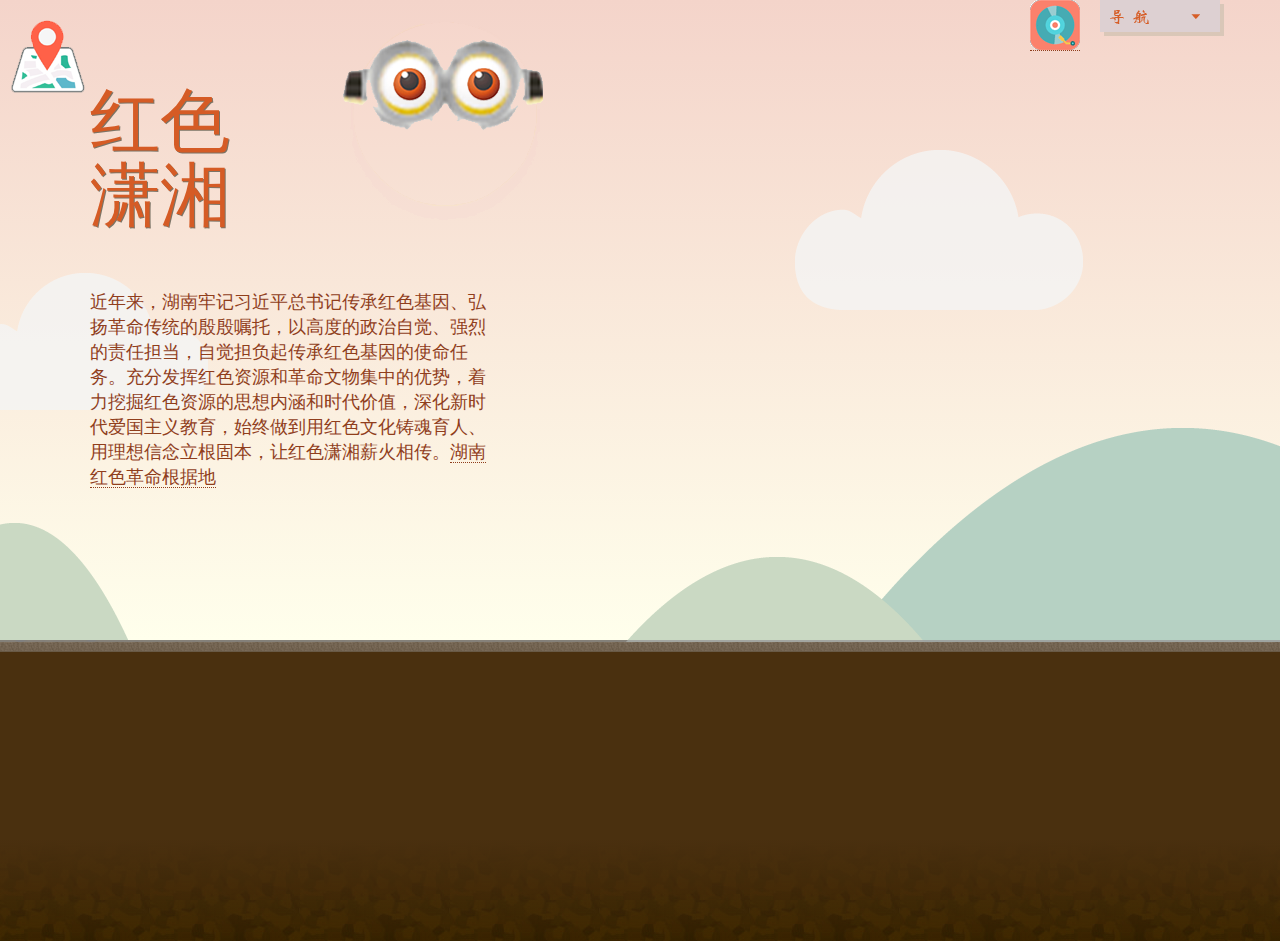
==== commit 166bbdbe: "Upload" ====
--- a/index.html
+++ b/index.html
@@ -310,8 +310,8 @@
         <div id="cloud-6" class="cloud-animation-4"></div>
         <div id="cloud-7" class="cloud-animation-2"></div>
         <div id="cloud-8" class="cloud-animation-5"></div>
-        <div id="cloud-9" class="cloud-animation-6"></div>
-        <div id="cloud-10" class="cloud-animation-6"></div>
+        <div id="cloud-9" class="cloud-animation-5"></div>
+        <div id="cloud-10" class="cloud-animation-5"></div>
         <div id="cloud-11"></div>
         <div id="cloud-11-text">
             <h1>悬停在<br />红旗上</h1>
@@ -882,12 +882,13 @@
         </ul>
         <!-- /// TEXT /// -->
         <!-- /// TOWERS /// -->
-        <div id="tower-1"><a href="../素材/插件/jq22pd-4648757a-d85e-11e4-a8c2-00163e001348/播放器.html" target="_blank"><img src="../素材/images/tower-22.gif" alt="影院"/></a></div>
+        <div id="tower-1"><a href="../素材/插件/jq22pd-4648757a-d85e-11e4-a8c2-00163e001348/播放器.html" target="_blank"><img src="../素材/images/tower-2.png" alt="影院"/></a></div>
 		<div id="water-bowen3"></div>
         <div id="tower-1-text">
             <h1>760万</h1>
             <h2>人次旅游<br />选择<br />湖南</h2>
         </div>
+		
         <div id="tower-2" data-modal="one_modal"></div>
         <div id="tower-2-text">
             <h1>1004.79万</h1>
@@ -1103,6 +1104,20 @@
 			<div id="eyeLeft"></div>
     		<div id="eyeRight"></div>
 		</div>
+		<div id="Music">
+			<a class="mscBtn" id="audioBtn" style="cursor:pointer;"></a> 
+    		<audio id="bgMusic" src="../Music/Brian Crain - Sunrise (Live).mp3" preload="auto"></audio>
+		</div>
+		<script type="text/javascript"> 
+$(function(){ 
+    var music = document.getElementById("bgMusic"); 
+    $("#audioBtn").click(function(){ 
+    if(music.paused){music.play(); 
+    $("#audioBtn").removeClass("pause").addClass("play"); 
+    }else{music.pause(); 
+    $("#audioBtn").removeClass("play").addClass("pause");}}); 
+    }); 
+</script> 
     </div>
     <!-- /// END - TOP /// -->
     <!-- /// BEGIN - BOTTOM /// -->
--- a/Css/main.css
+++ b/Css/main.css
@@ -717,8 +717,8 @@
 #cloud-9 {
     z-index:1;
 	position:absolute;
-	left:3410px;
-	bottom:260px;
+	left:3350px;
+	bottom:350px;
 	background:transparent url("../素材/images/cloud-9.png") no-repeat;
 	width:35px;
 	height:20px;
@@ -727,8 +727,8 @@
 #cloud-10 {
     z-index:102;
 	position:absolute;
-	left:3470px;
-	bottom:290px;
+	left:3420px;
+	bottom:400px;
 	background:transparent url("../素材/images/cloud-10.png") no-repeat;
 	width:82px;
 	height:45px;
@@ -3035,12 +3035,12 @@
 /* ////////////////////////////////////////////////// */
 #water-bowen3{
 	z-index: 9999;
-	width: 50px;
+	width: 70px;
 	position: absolute;
 	height: 70px;
-	bottom:330px;
-	left:3340px;
-	 background:transparent url("../素材/images/波纹小.gif") no-repeat;
+	bottom:150px;
+	left:3315px;
+	 background:transparent url("../素材/images/手指.gif") no-repeat;
 }
 
 
@@ -3129,10 +3129,10 @@
 #tower-2 {
     z-index:1;
 	position:absolute;
-	left:3422px;
+	left:3400px;
 	bottom:-190px;
-	background:transparent url("../素材/images/tower-2.png") no-repeat;
-	width:92px;
+	background:transparent url("../素材/images/美食.png") no-repeat;
+	width:300px;
 	height:435px;
 	-webkit-opacity:0;
     -khtml-opacity:0;
@@ -4355,12 +4355,12 @@
 /* ////////////////////////////////////////////////// */
 #water-bowen4{
 	z-index: 9999;
-	width: 50px;
+	width: 70px;
 	position: absolute;
 	height: 70px;
-	bottom: 320px;
-	left:7800px;
-	 background:transparent url("../素材/images/波纹小.gif") no-repeat;
+	bottom: 300px;
+	left:7790px;
+	 background:transparent url("../素材/images/手指.gif") no-repeat;
 }
 
 
@@ -4985,12 +4985,12 @@
 /* ////////////////////////////////////////////////// */
 #water-bowen2{
 	z-index: 9999;
-	width: 50px;
+	width: 70px;
 	position: absolute;
 	height: 70px;
 	bottom: 30px;
 	left:10335px;
-	 background:transparent url("../素材/images/波纹小.gif") no-repeat;
+	 background:transparent url("../素材/images/手指.gif") no-repeat;
 }
 
 #game{
@@ -5311,12 +5311,12 @@
 
 #water-bowen1{
 	z-index: 9999;
-	width: 50px;
+	width: 70px;
 	position: absolute;
 	height: 70px;
 	top:35px;
 	left:12450px;
-	 background:transparent url("../素材/images/波纹小.gif") no-repeat;
+	 background:transparent url("../素材/images/手指.gif") no-repeat;
 }
 
 
@@ -5868,6 +5868,24 @@
     filter: alpha(opacity=60);
 }
 /* ////////////////////////////////////////////////// */
+/* ////////////////////////////////////////////////// */
+/* ////////////////////////////////////////////////// */
+/* ////////////////////////////////////////////////// */
+#Music{
+	width: 50px;
+	height: 50px;
+	z-index: 888;
+	position:fixed;
+	right:200px;
+	top:0px;
+}
+.pause {background-position: 0 bottom;
+}
+.mscBtn {height: 50px; 
+    background:url("../素材/images/Music.gif") no-repeat; 
+    display: block;} 
+/* ////////////////////////////////////////////////// */
+/* ////////////////////////////////////////////////// */
 
 /* ********** end - gps ************************ */
 
